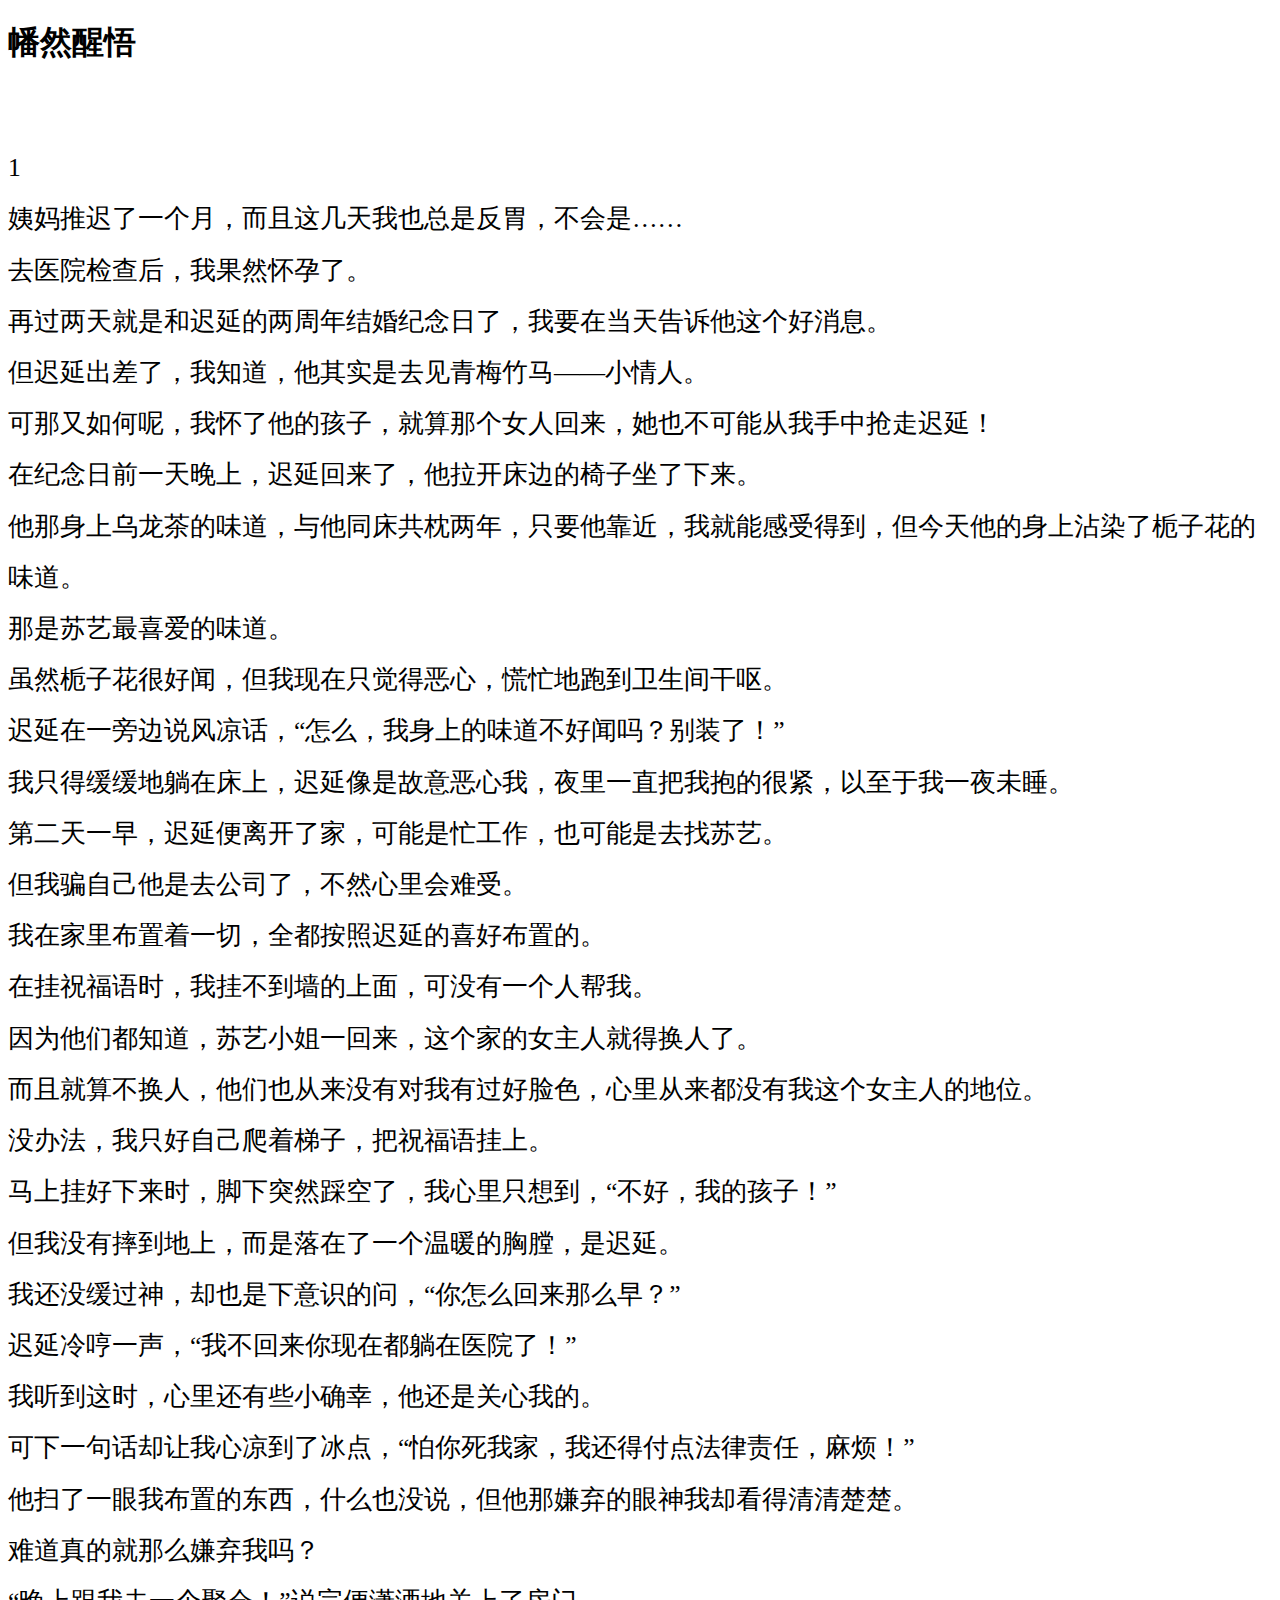
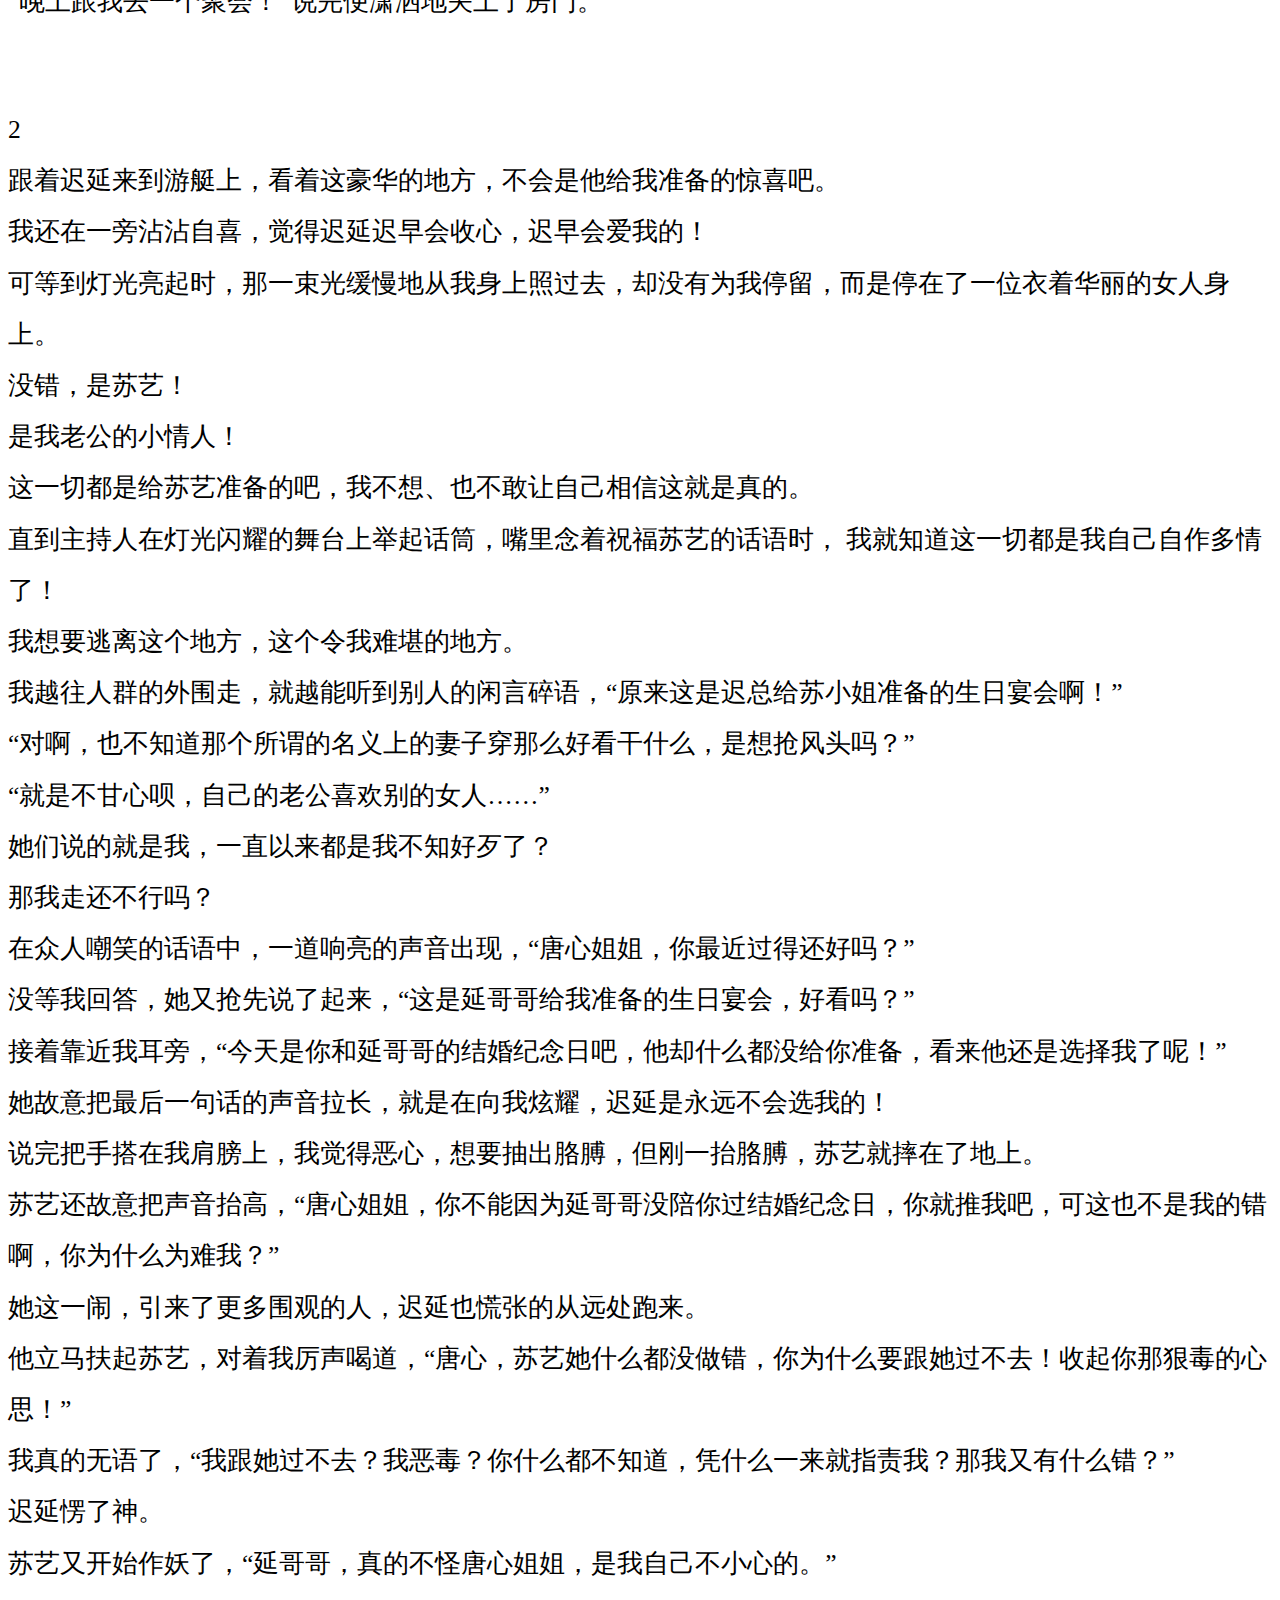
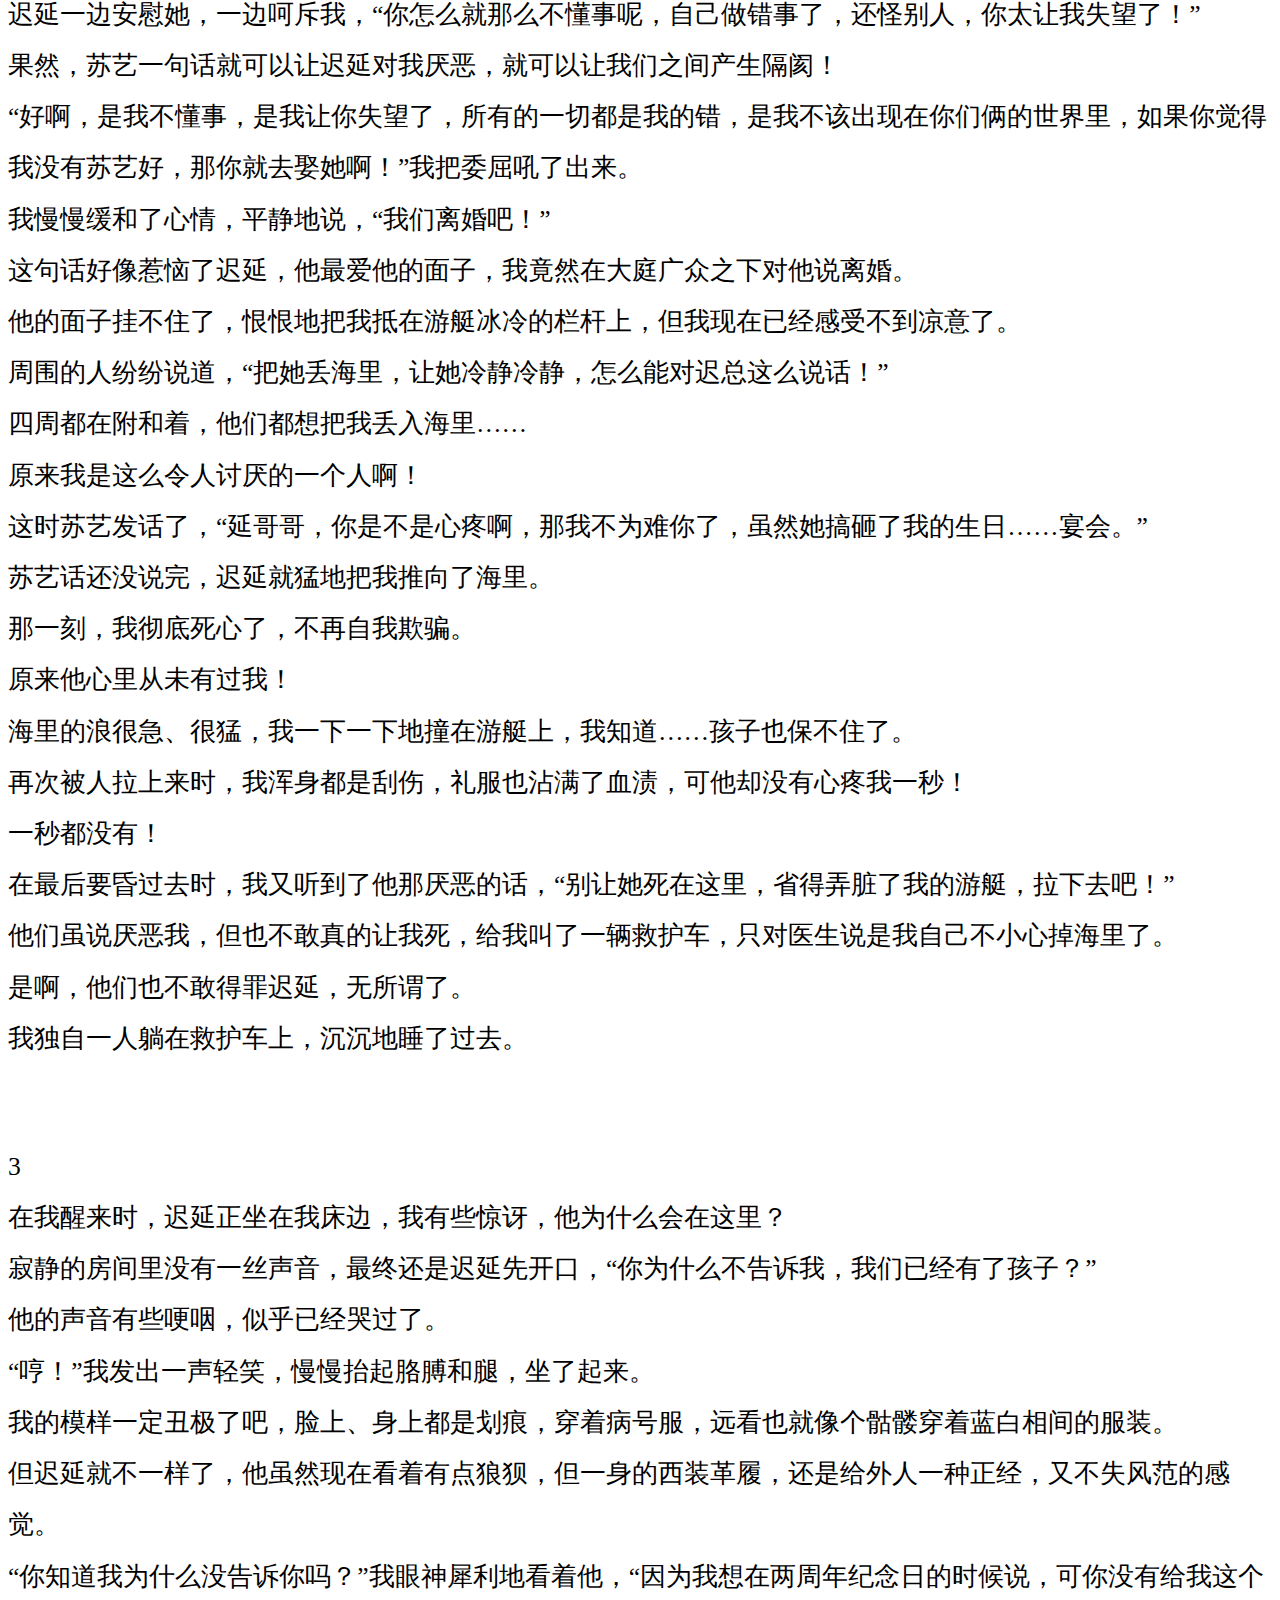
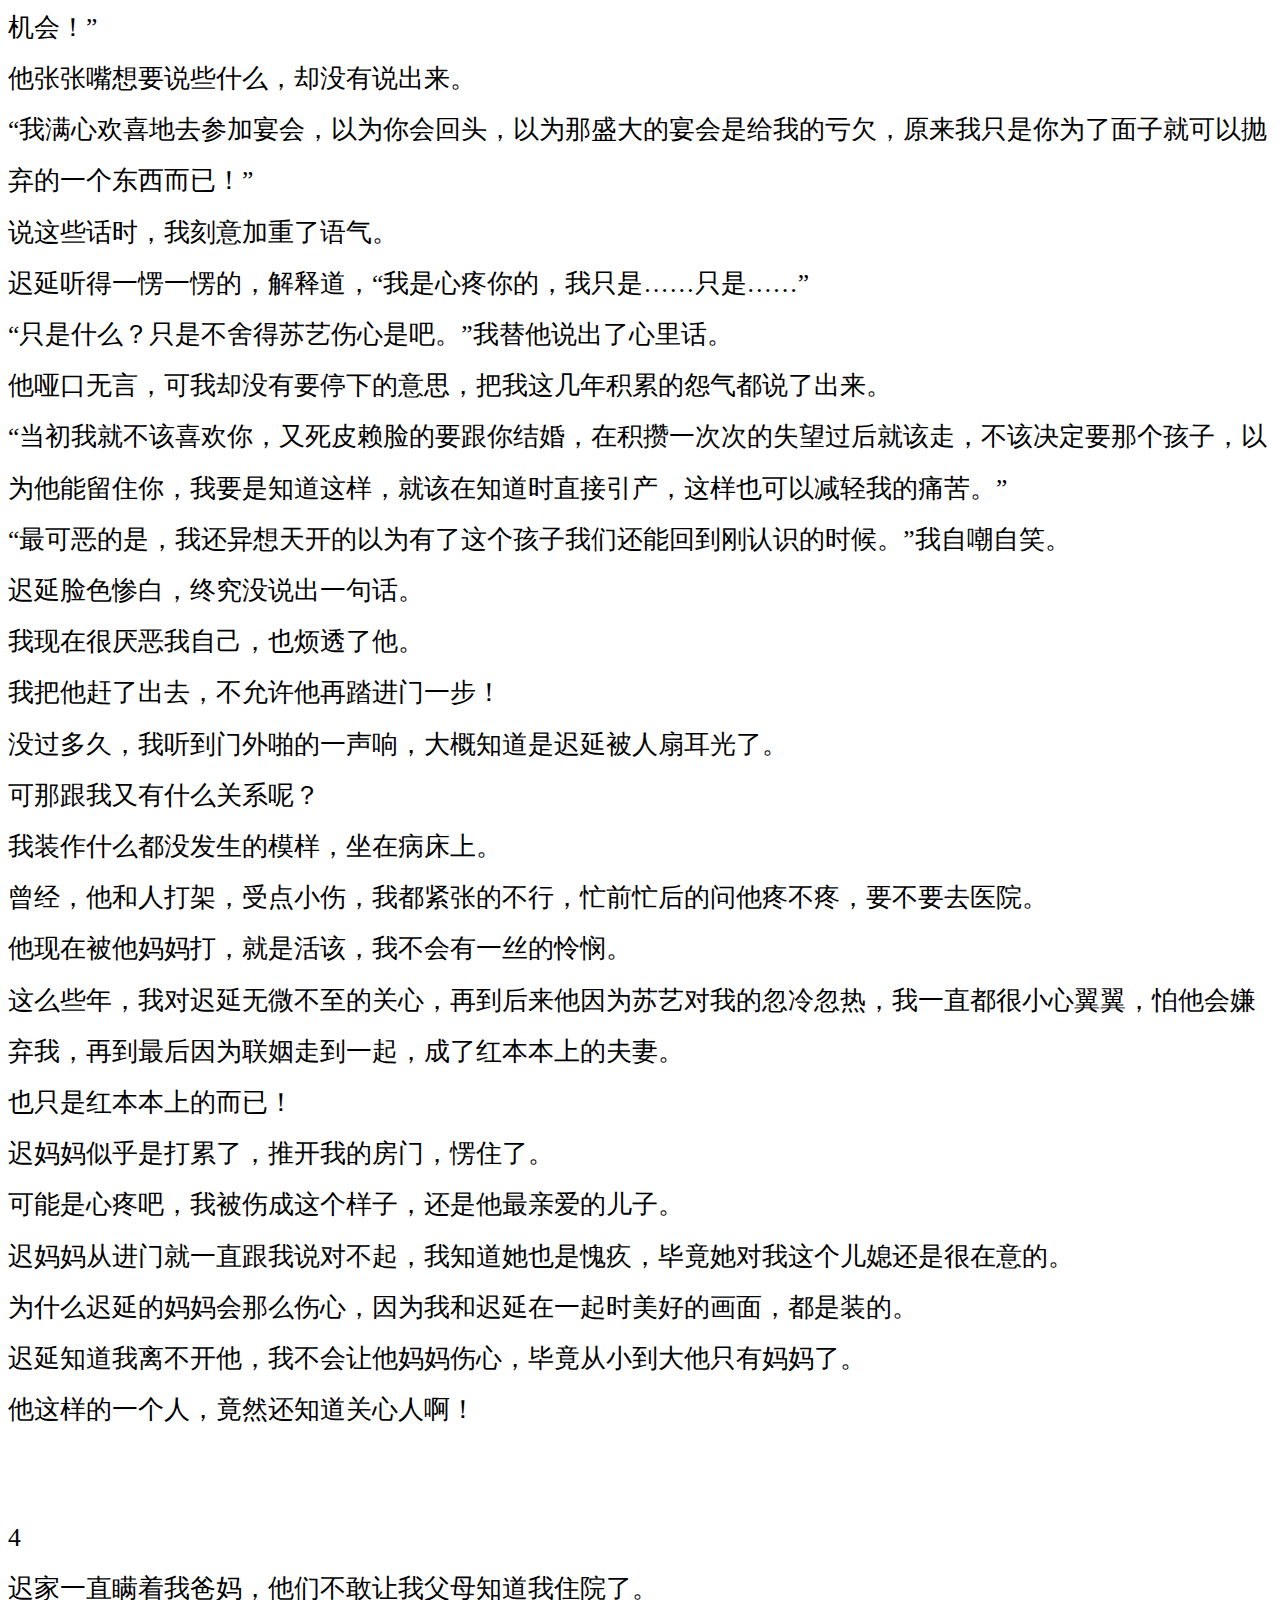
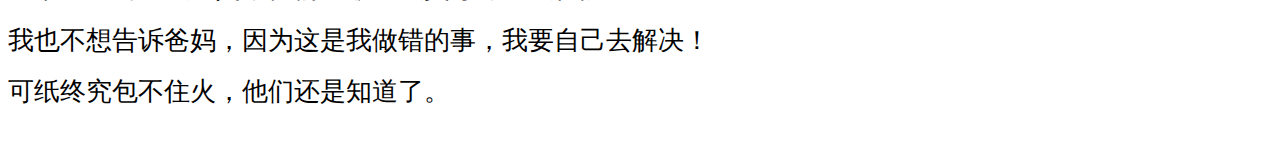
==== book1.html @ 8846fec6 "更新两本小说的免费部分" ====
<!DOCTYPE html>

<html lang="en">
    <head>
        <meta name="viewport" content="width=device-width">
        <meta name="renderer" content="webkit">
        <style>
            p{
                line-height: 2em;
                font-size: 2vw;
                text-indent: 2em;
            }
        </style>
        <script src="js/jquery-3.7.0.min.js"></script>
    </head>
    <body>

        <h1>幡然醒悟</h1>

        <p>
<br/>
            1<br/>
姨妈推迟了一个月，而且这几天我也总是反胃，不会是……<br/>
去医院检查后，我果然怀孕了。<br/>
再过两天就是和迟延的两周年结婚纪念日了，我要在当天告诉他这个好消息。<br/>
但迟延出差了，我知道，他其实是去见青梅竹马——小情人。<br/>
可那又如何呢，我怀了他的孩子，就算那个女人回来，她也不可能从我手中抢走迟延！<br/>
在纪念日前一天晚上，迟延回来了，他拉开床边的椅子坐了下来。<br/>
他那身上乌龙茶的味道，与他同床共枕两年，只要他靠近，我就能感受得到，但今天他的身上沾染了栀子花的味道。<br/>
那是苏艺最喜爱的味道。<br/>
虽然栀子花很好闻，但我现在只觉得恶心，慌忙地跑到卫生间干呕。<br/>
迟延在一旁边说风凉话，“怎么，我身上的味道不好闻吗？别装了！”<br/>
我只得缓缓地躺在床上，迟延像是故意恶心我，夜里一直把我抱的很紧，以至于我一夜未睡。<br/>
第二天一早，迟延便离开了家，可能是忙工作，也可能是去找苏艺。<br/>
但我骗自己他是去公司了，不然心里会难受。<br/>
我在家里布置着一切，全都按照迟延的喜好布置的。<br/>
在挂祝福语时，我挂不到墙的上面，可没有一个人帮我。<br/>
因为他们都知道，苏艺小姐一回来，这个家的女主人就得换人了。<br/>
而且就算不换人，他们也从来没有对我有过好脸色，心里从来都没有我这个女主人的地位。<br/>
没办法，我只好自己爬着梯子，把祝福语挂上。<br/>
马上挂好下来时，脚下突然踩空了，我心里只想到，“不好，我的孩子！”<br/>
但我没有摔到地上，而是落在了一个温暖的胸膛，是迟延。<br/>
我还没缓过神，却也是下意识的问，“你怎么回来那么早？”<br/>
迟延冷哼一声，“我不回来你现在都躺在医院了！”<br/>
我听到这时，心里还有些小确幸，他还是关心我的。<br/>
可下一句话却让我心凉到了冰点，“怕你死我家，我还得付点法律责任，麻烦！”<br/>
他扫了一眼我布置的东西，什么也没说，但他那嫌弃的眼神我却看得清清楚楚。<br/>
难道真的就那么嫌弃我吗？<br/>
“晚上跟我去一个聚会！”说完便潇洒地关上了房门。<br/>
</p><p><br/>
2<br/>
跟着迟延来到游艇上，看着这豪华的地方，不会是他给我准备的惊喜吧。<br/>
我还在一旁沾沾自喜，觉得迟延迟早会收心，迟早会爱我的！<br/>
可等到灯光亮起时，那一束光缓慢地从我身上照过去，却没有为我停留，而是停在了一位衣着华丽的女人身上。<br/>
没错，是苏艺！<br/>
是我老公的小情人！<br/>
这一切都是给苏艺准备的吧，我不想、也不敢让自己相信这就是真的。<br/>
直到主持人在灯光闪耀的舞台上举起话筒，嘴里念着祝福苏艺的话语时， 我就知道这一切都是我自己自作多情了！<br/>
我想要逃离这个地方，这个令我难堪的地方。<br/>
我越往人群的外围走，就越能听到别人的闲言碎语，“原来这是迟总给苏小姐准备的生日宴会啊！”<br/>
“对啊，也不知道那个所谓的名义上的妻子穿那么好看干什么，是想抢风头吗？”<br/>
“就是不甘心呗，自己的老公喜欢别的女人……”<br/>
她们说的就是我，一直以来都是我不知好歹了？<br/>
那我走还不行吗？<br/>
在众人嘲笑的话语中，一道响亮的声音出现，“唐心姐姐，你最近过得还好吗？”<br/>
没等我回答，她又抢先说了起来，“这是延哥哥给我准备的生日宴会，好看吗？”<br/>
接着靠近我耳旁，“今天是你和延哥哥的结婚纪念日吧，他却什么都没给你准备，看来他还是选择我了呢！”<br/>
她故意把最后一句话的声音拉长，就是在向我炫耀，迟延是永远不会选我的！<br/>
说完把手搭在我肩膀上，我觉得恶心，想要抽出胳膊，但刚一抬胳膊，苏艺就摔在了地上。<br/>
苏艺还故意把声音抬高，“唐心姐姐，你不能因为延哥哥没陪你过结婚纪念日，你就推我吧，可这也不是我的错啊，你为什么为难我？”<br/>
她这一闹，引来了更多围观的人，迟延也慌张的从远处跑来。<br/>
他立马扶起苏艺，对着我厉声喝道，“唐心，苏艺她什么都没做错，你为什么要跟她过不去！收起你那狠毒的心思！”<br/>
我真的无语了，“我跟她过不去？我恶毒？你什么都不知道，凭什么一来就指责我？那我又有什么错？”<br/>
迟延愣了神。<br/>
苏艺又开始作妖了，“延哥哥，真的不怪唐心姐姐，是我自己不小心的。”<br/>
迟延一边安慰她，一边呵斥我，“你怎么就那么不懂事呢，自己做错事了，还怪别人，你太让我失望了！”<br/>
果然，苏艺一句话就可以让迟延对我厌恶，就可以让我们之间产生隔阂！<br/>
“好啊，是我不懂事，是我让你失望了，所有的一切都是我的错，是我不该出现在你们俩的世界里，如果你觉得我没有苏艺好，那你就去娶她啊！”我把委屈吼了出来。<br/>
我慢慢缓和了心情，平静地说，“我们离婚吧！”<br/>
这句话好像惹恼了迟延，他最爱他的面子，我竟然在大庭广众之下对他说离婚。<br/>
他的面子挂不住了，恨恨地把我抵在游艇冰冷的栏杆上，但我现在已经感受不到凉意了。<br/>
周围的人纷纷说道，“把她丢海里，让她冷静冷静，怎么能对迟总这么说话！”<br/>
四周都在附和着，他们都想把我丢入海里……<br/>
原来我是这么令人讨厌的一个人啊！<br/>
这时苏艺发话了，“延哥哥，你是不是心疼啊，那我不为难你了，虽然她搞砸了我的生日……宴会。”<br/>
苏艺话还没说完，迟延就猛地把我推向了海里。<br/>
那一刻，我彻底死心了，不再自我欺骗。<br/>
原来他心里从未有过我！<br/>
海里的浪很急、很猛，我一下一下地撞在游艇上，我知道……孩子也保不住了。<br/>
再次被人拉上来时，我浑身都是刮伤，礼服也沾满了血渍，可他却没有心疼我一秒！<br/>
一秒都没有！<br/>
在最后要昏过去时，我又听到了他那厌恶的话，“别让她死在这里，省得弄脏了我的游艇，拉下去吧！”<br/>
他们虽说厌恶我，但也不敢真的让我死，给我叫了一辆救护车，只对医生说是我自己不小心掉海里了。<br/>
是啊，他们也不敢得罪迟延，无所谓了。<br/>
我独自一人躺在救护车上，沉沉地睡了过去。<br/>
</p><p><br/>
3<br/>
在我醒来时，迟延正坐在我床边，我有些惊讶，他为什么会在这里？<br/>
寂静的房间里没有一丝声音，最终还是迟延先开口，“你为什么不告诉我，我们已经有了孩子？”<br/>
他的声音有些哽咽，似乎已经哭过了。<br/>
“哼！”我发出一声轻笑，慢慢抬起胳膊和腿，坐了起来。<br/>
我的模样一定丑极了吧，脸上、身上都是划痕，穿着病号服，远看也就像个骷髅穿着蓝白相间的服装。<br/>
但迟延就不一样了，他虽然现在看着有点狼狈，但一身的西装革履，还是给外人一种正经，又不失风范的感觉。<br/>
“你知道我为什么没告诉你吗？”我眼神犀利地看着他，“因为我想在两周年纪念日的时候说，可你没有给我这个机会！”<br/>
他张张嘴想要说些什么，却没有说出来。<br/>
“我满心欢喜地去参加宴会，以为你会回头，以为那盛大的宴会是给我的亏欠，原来我只是你为了面子就可以抛弃的一个东西而已！”<br/>
说这些话时，我刻意加重了语气。<br/>
迟延听得一愣一愣的，解释道，“我是心疼你的，我只是……只是……”<br/>
“只是什么？只是不舍得苏艺伤心是吧。”我替他说出了心里话。<br/>
他哑口无言，可我却没有要停下的意思，把我这几年积累的怨气都说了出来。<br/>
“当初我就不该喜欢你，又死皮赖脸的要跟你结婚，在积攒一次次的失望过后就该走，不该决定要那个孩子，以为他能留住你，我要是知道这样，就该在知道时直接引产，这样也可以减轻我的痛苦。”<br/>
“最可恶的是，我还异想天开的以为有了这个孩子我们还能回到刚认识的时候。”我自嘲自笑。<br/>
迟延脸色惨白，终究没说出一句话。<br/>
我现在很厌恶我自己，也烦透了他。<br/>
我把他赶了出去，不允许他再踏进门一步！<br/>
没过多久，我听到门外啪的一声响，大概知道是迟延被人扇耳光了。<br/>
可那跟我又有什么关系呢？<br/>
我装作什么都没发生的模样，坐在病床上。<br/>
曾经，他和人打架，受点小伤，我都紧张的不行，忙前忙后的问他疼不疼，要不要去医院。<br/>
他现在被他妈妈打，就是活该，我不会有一丝的怜悯。<br/>
这么些年，我对迟延无微不至的关心，再到后来他因为苏艺对我的忽冷忽热，我一直都很小心翼翼，怕他会嫌弃我，再到最后因为联姻走到一起，成了红本本上的夫妻。<br/>
也只是红本本上的而已！<br/>
迟妈妈似乎是打累了，推开我的房门，愣住了。<br/>
可能是心疼吧，我被伤成这个样子，还是他最亲爱的儿子。<br/>
迟妈妈从进门就一直跟我说对不起，我知道她也是愧疚，毕竟她对我这个儿媳还是很在意的。<br/>
为什么迟延的妈妈会那么伤心，因为我和迟延在一起时美好的画面，都是装的。<br/>
迟延知道我离不开他，我不会让他妈妈伤心，毕竟从小到大他只有妈妈了。<br/>
他这样的一个人，竟然还知道关心人啊！<br/>
</p><p><br/>
4<br/>
迟家一直瞒着我爸妈，他们不敢让我父母知道我住院了。<br/>
我也不想告诉爸妈，因为这是我做错的事，我要自己去解决！<br/>
可纸终究包不住火，他们还是知道了。

        </p>
    </body>
</html>
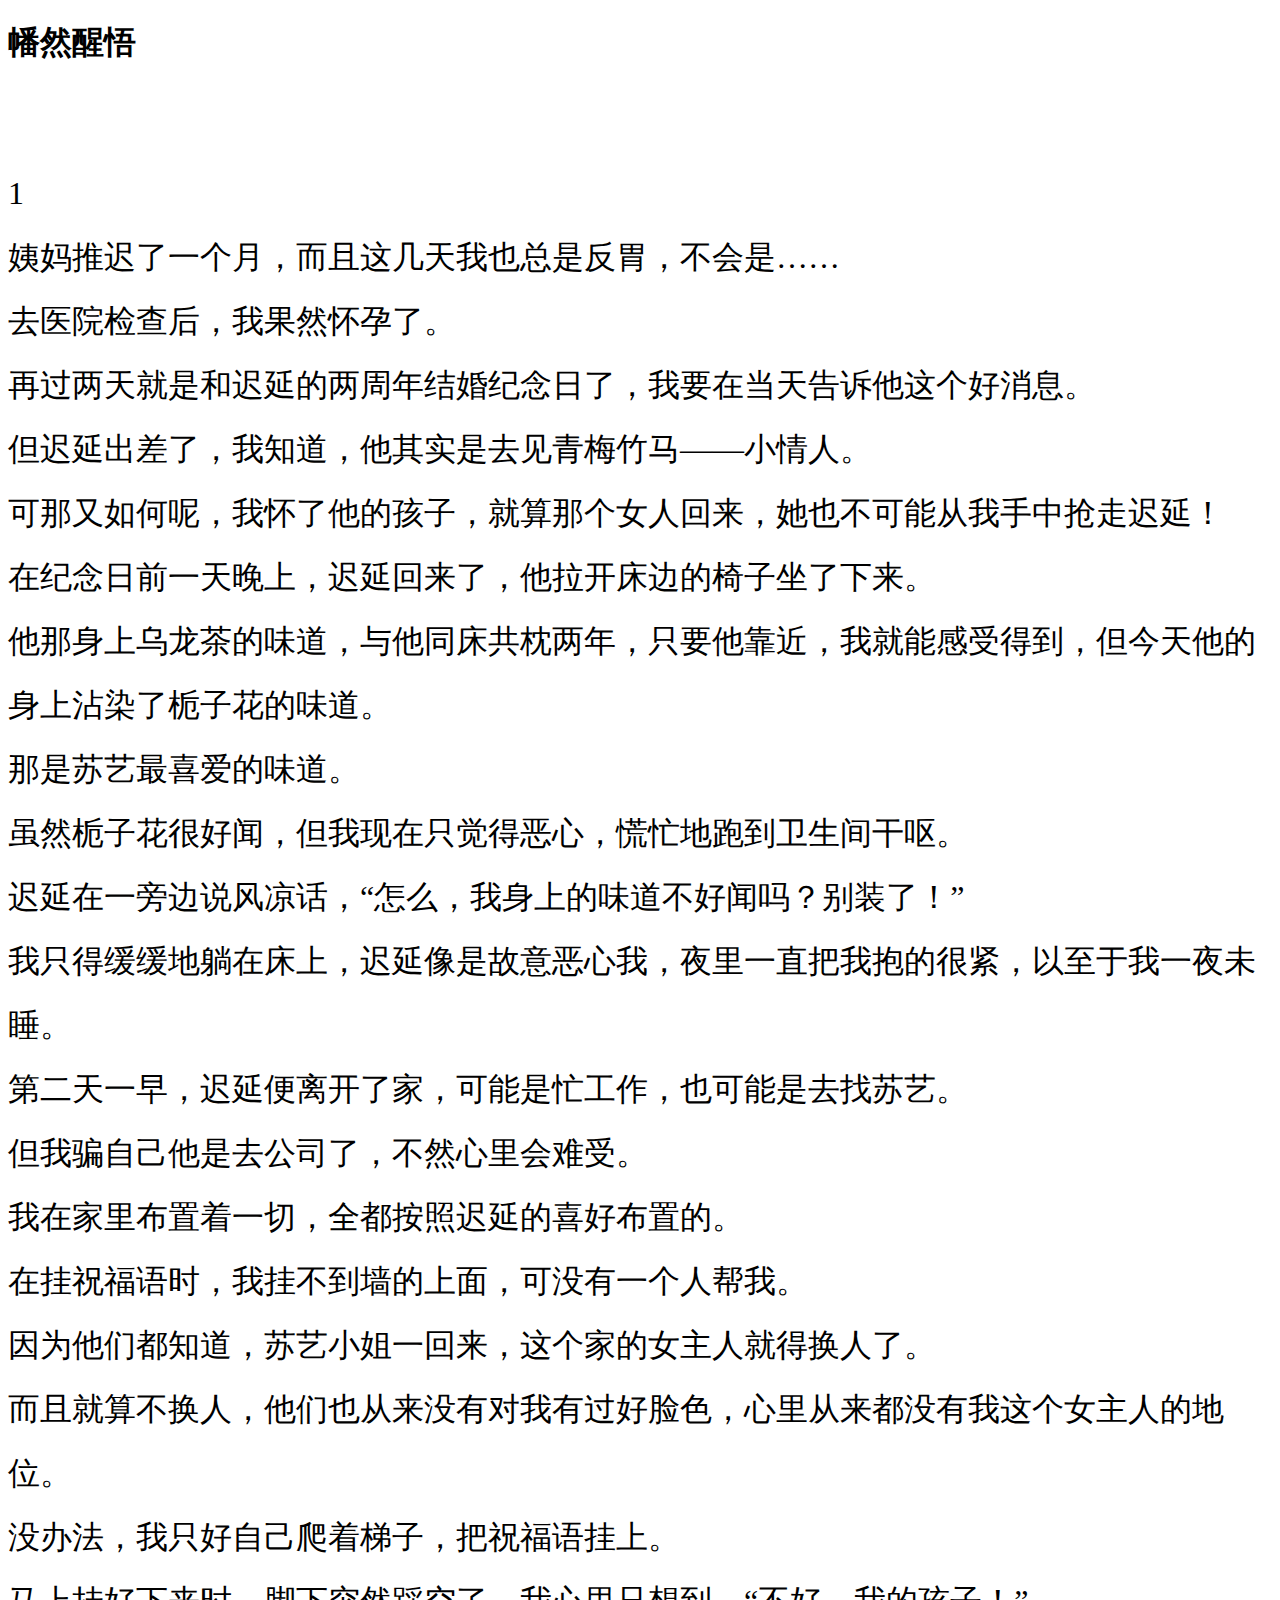
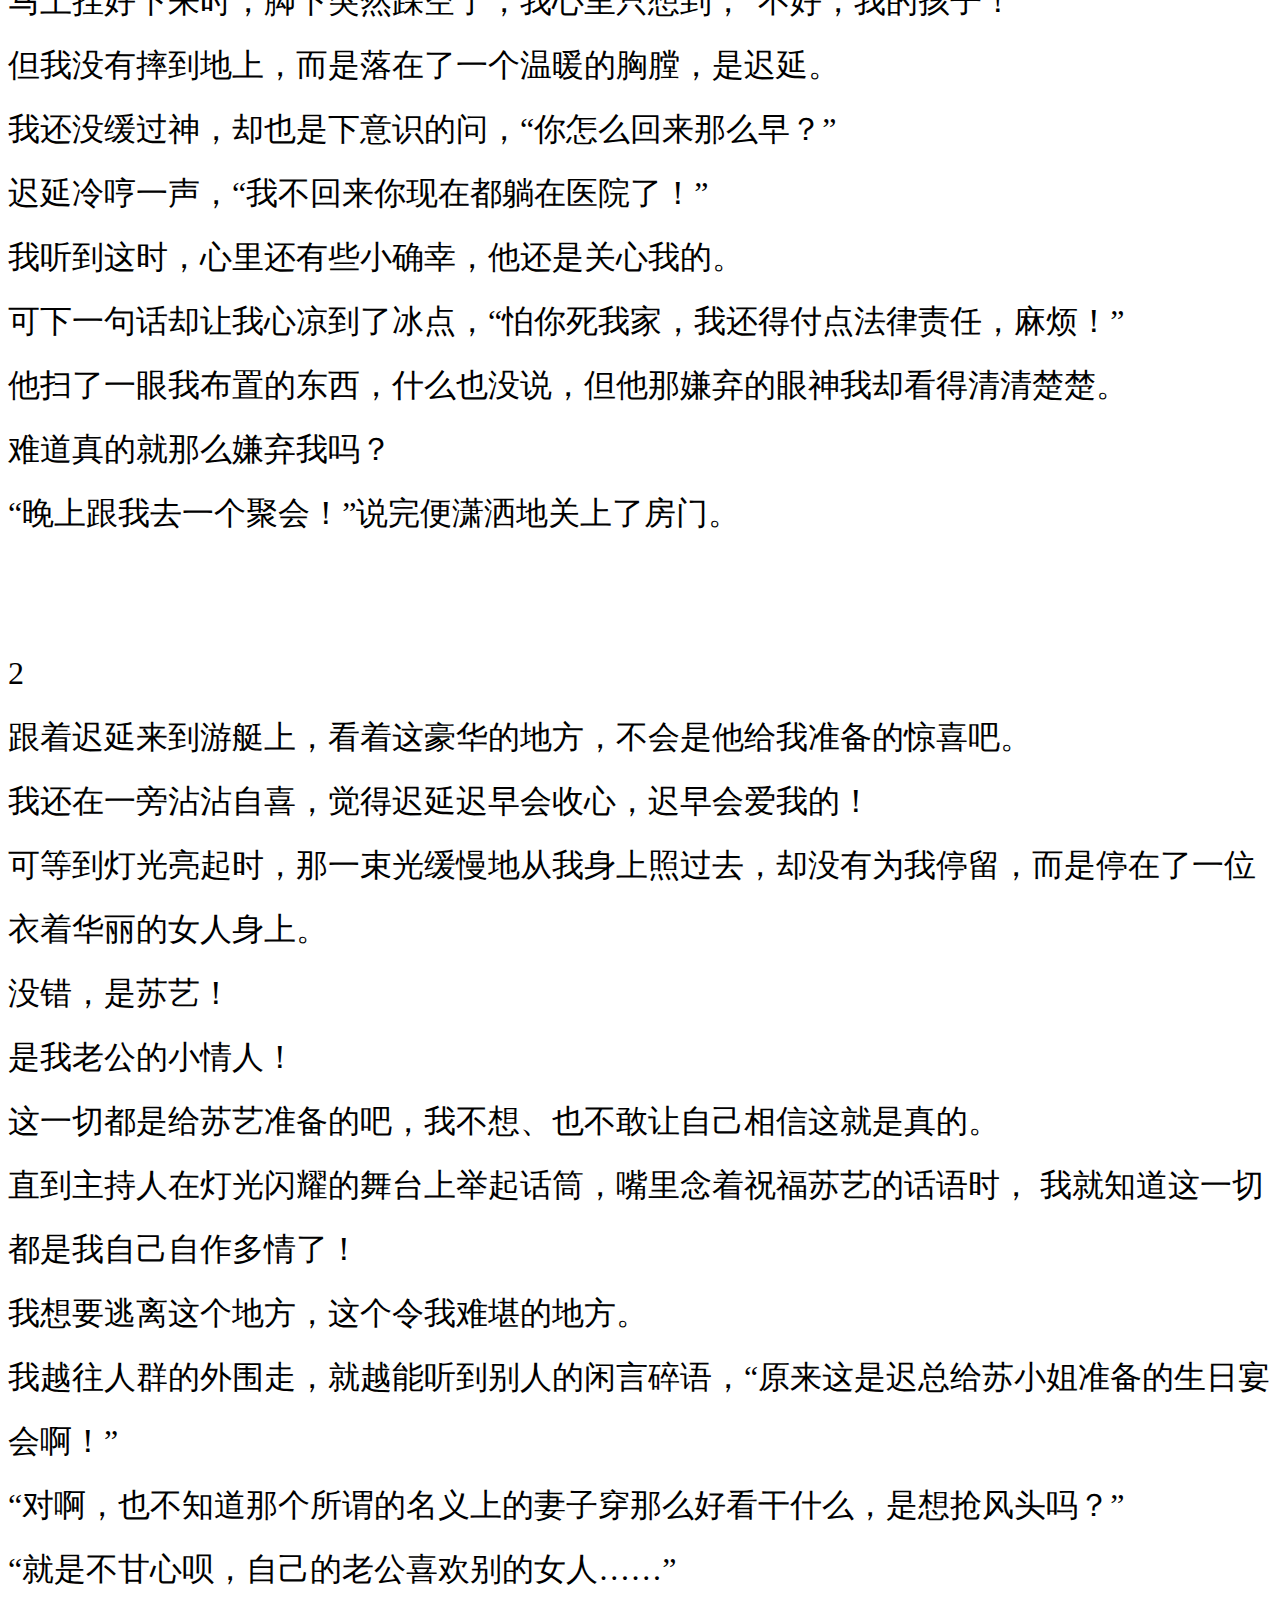
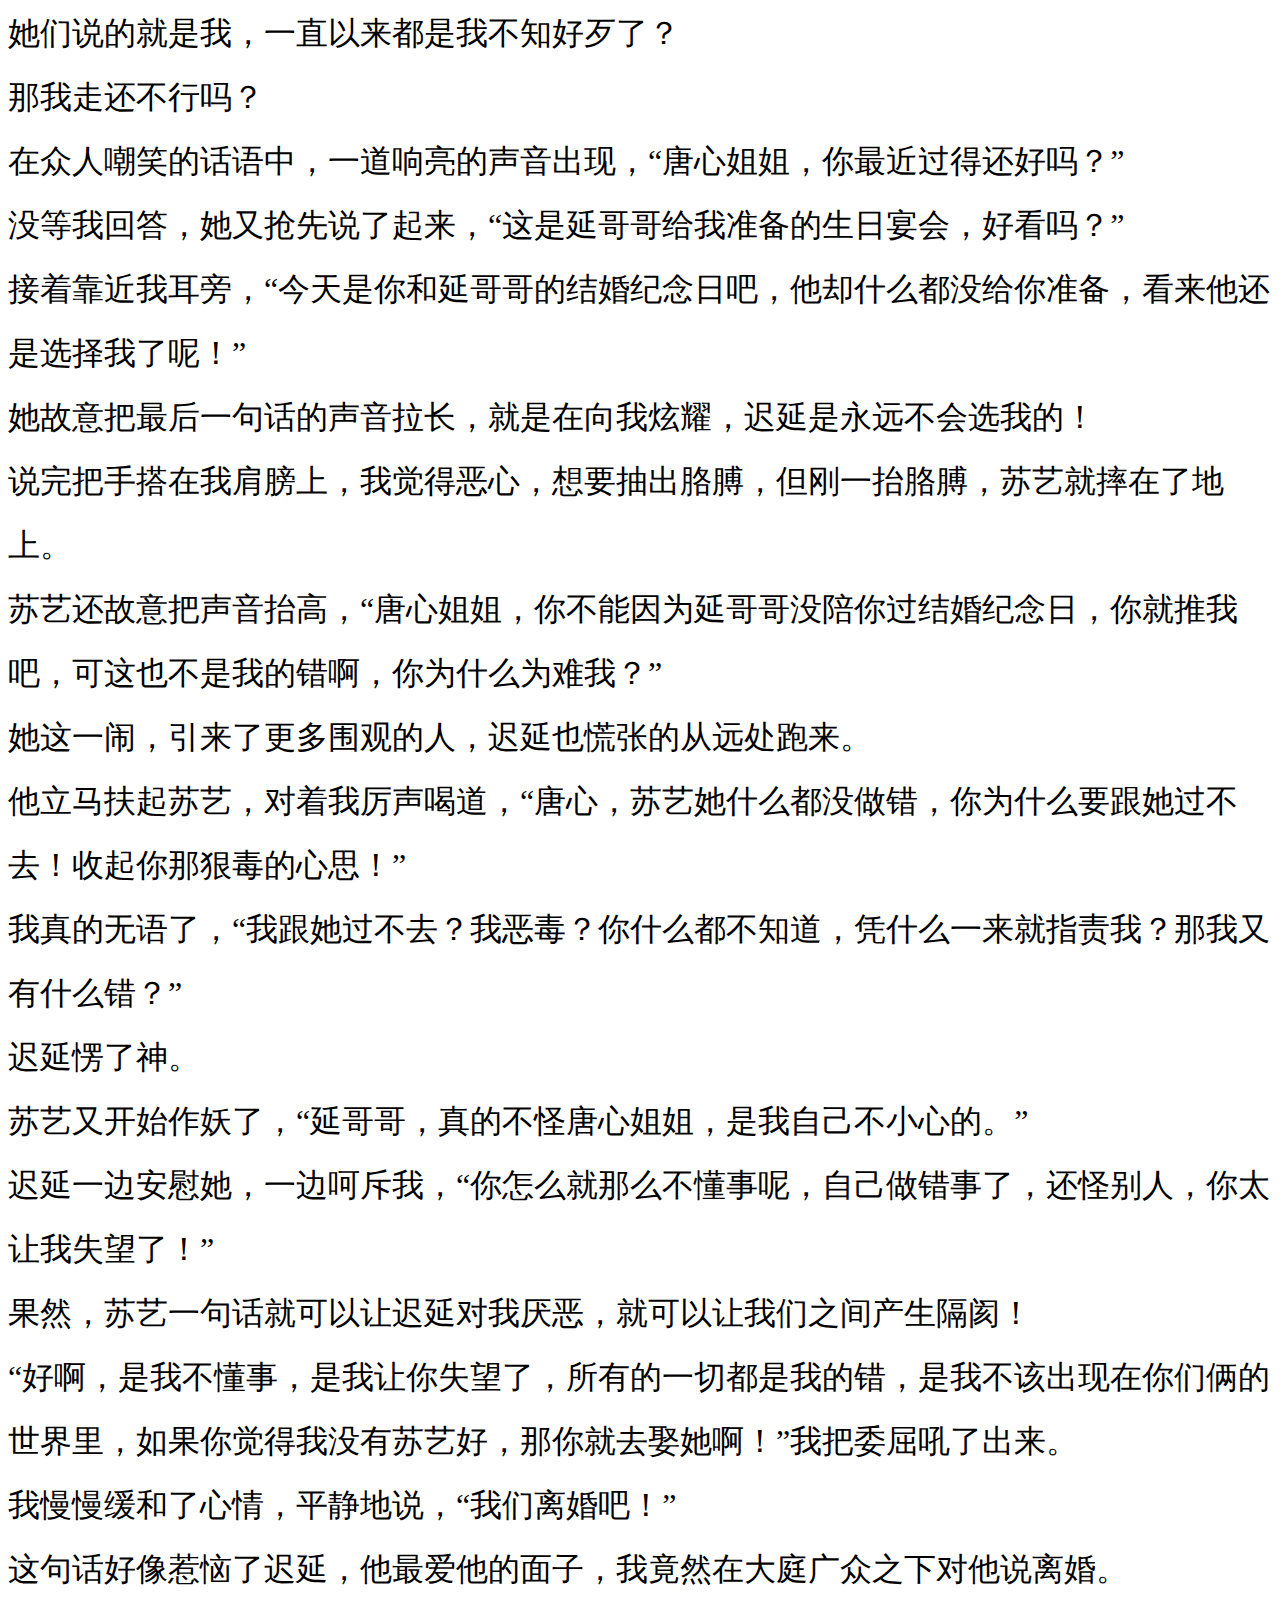
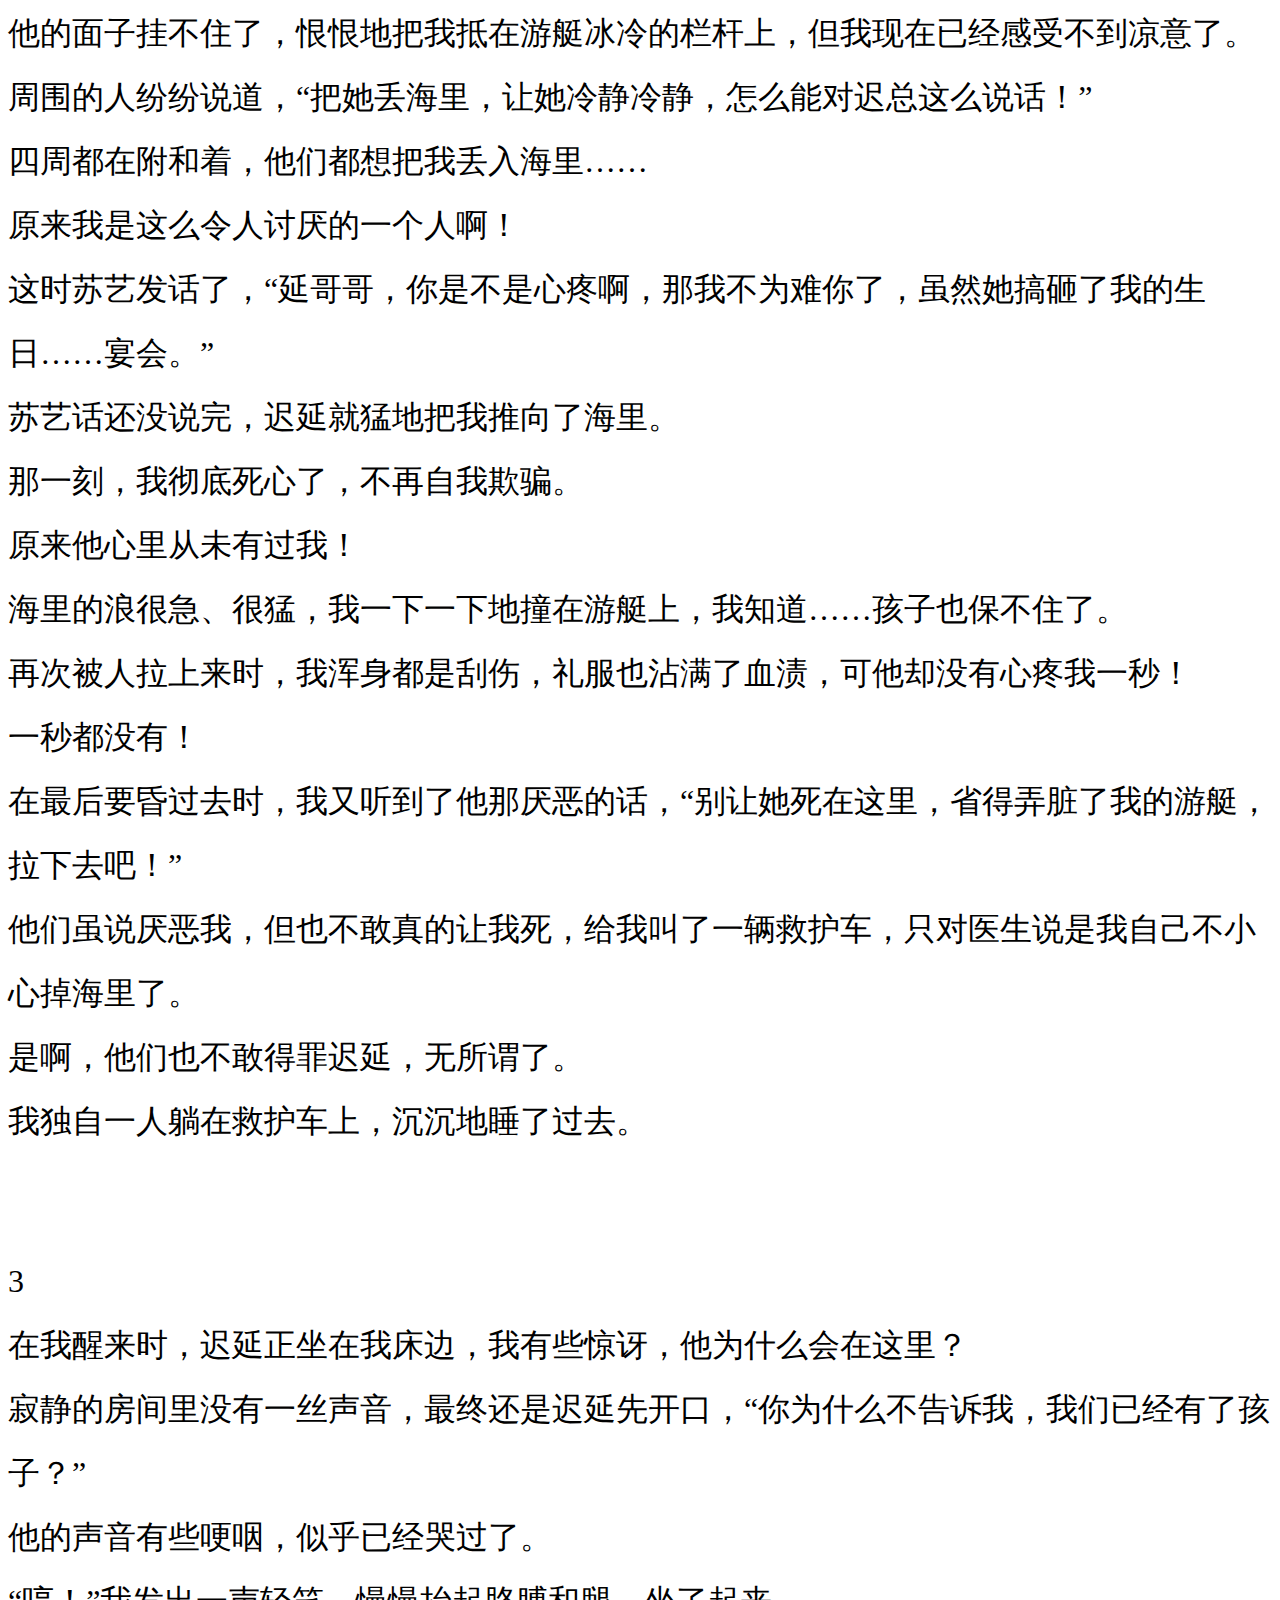
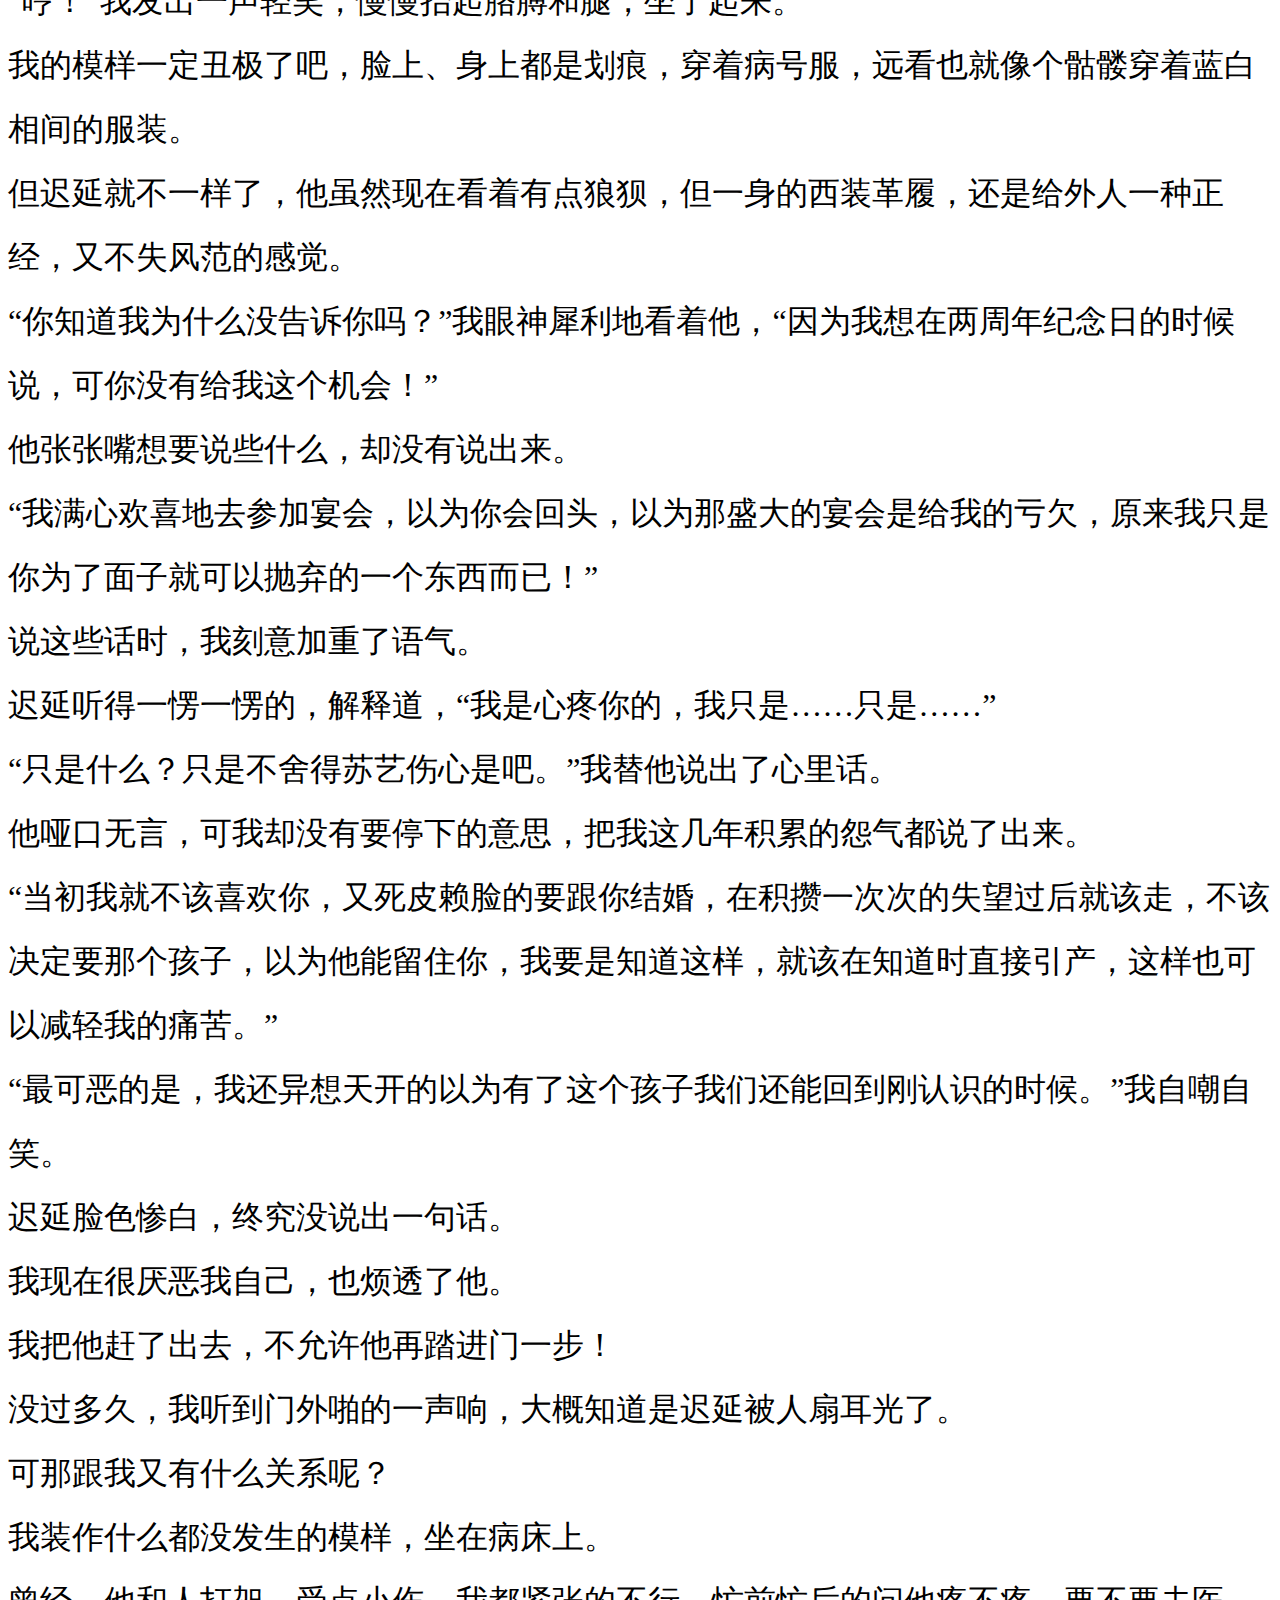
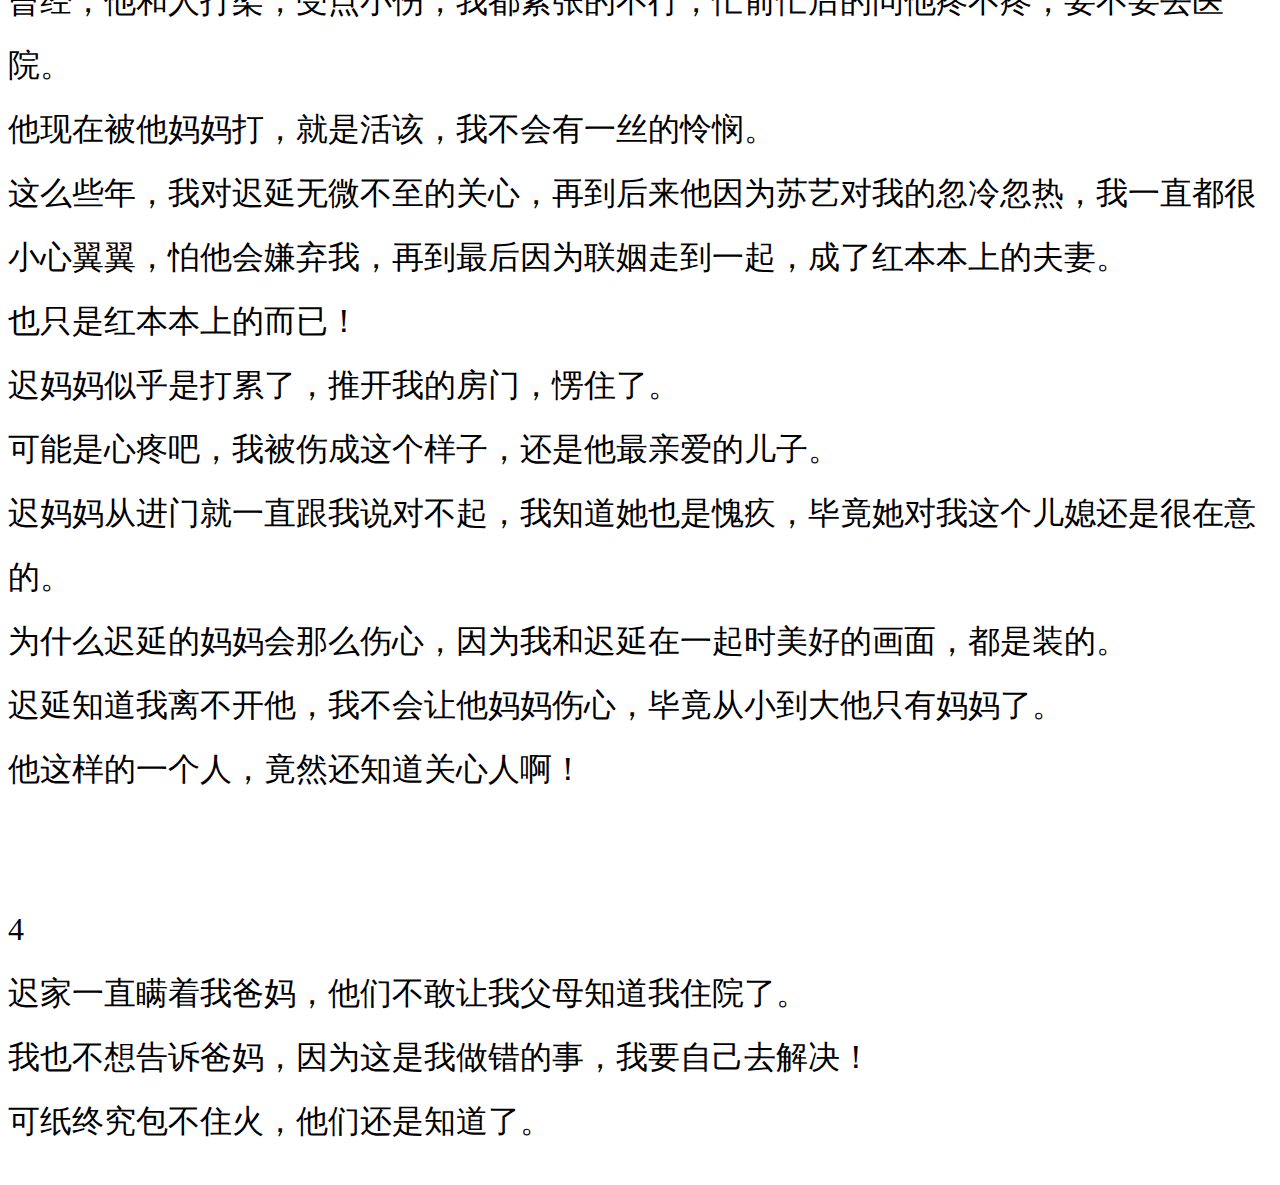
==== commit 2096affe: "字号调大0.5vw" ====
--- a/book1.html
+++ b/book1.html
@@ -7,7 +7,7 @@
         <style>
             p{
                 line-height: 2em;
-                font-size: 2vw;
+                font-size: 2.5vw;
                 text-indent: 2em;
             }
         </style>
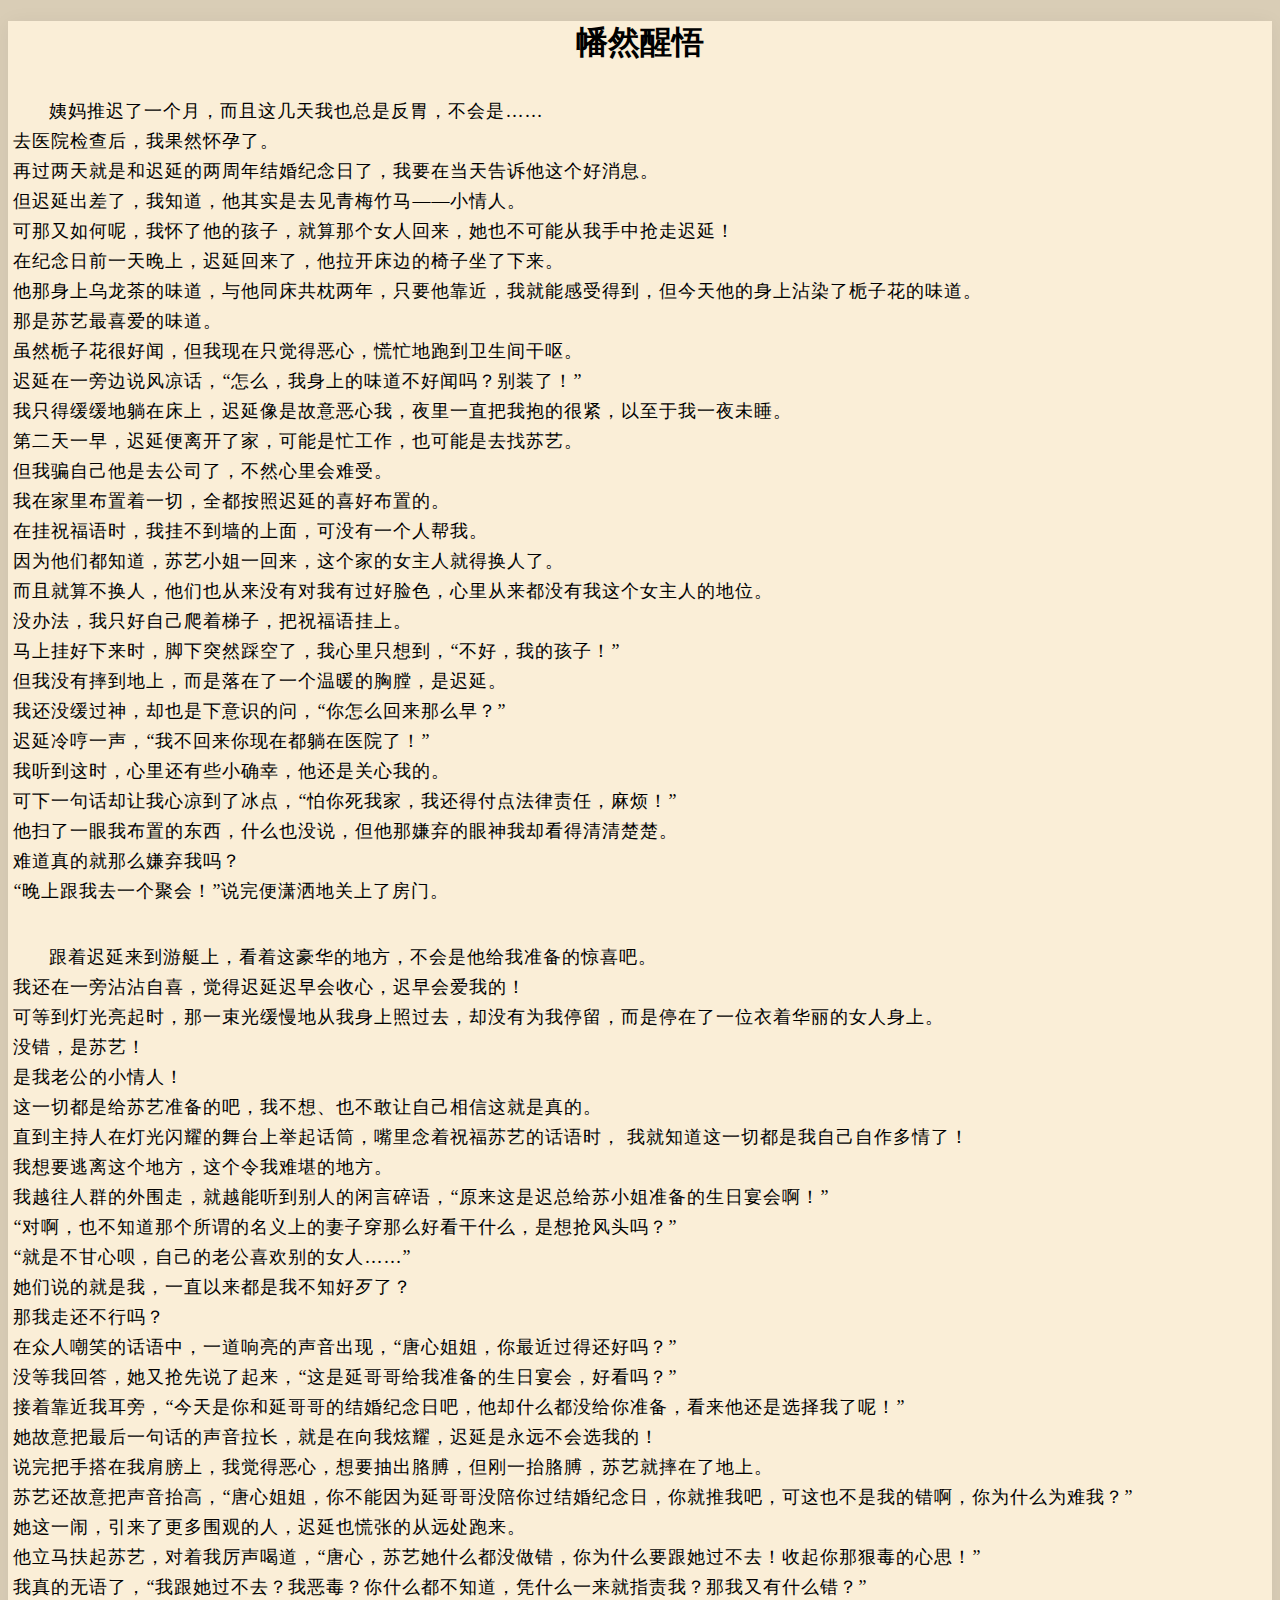
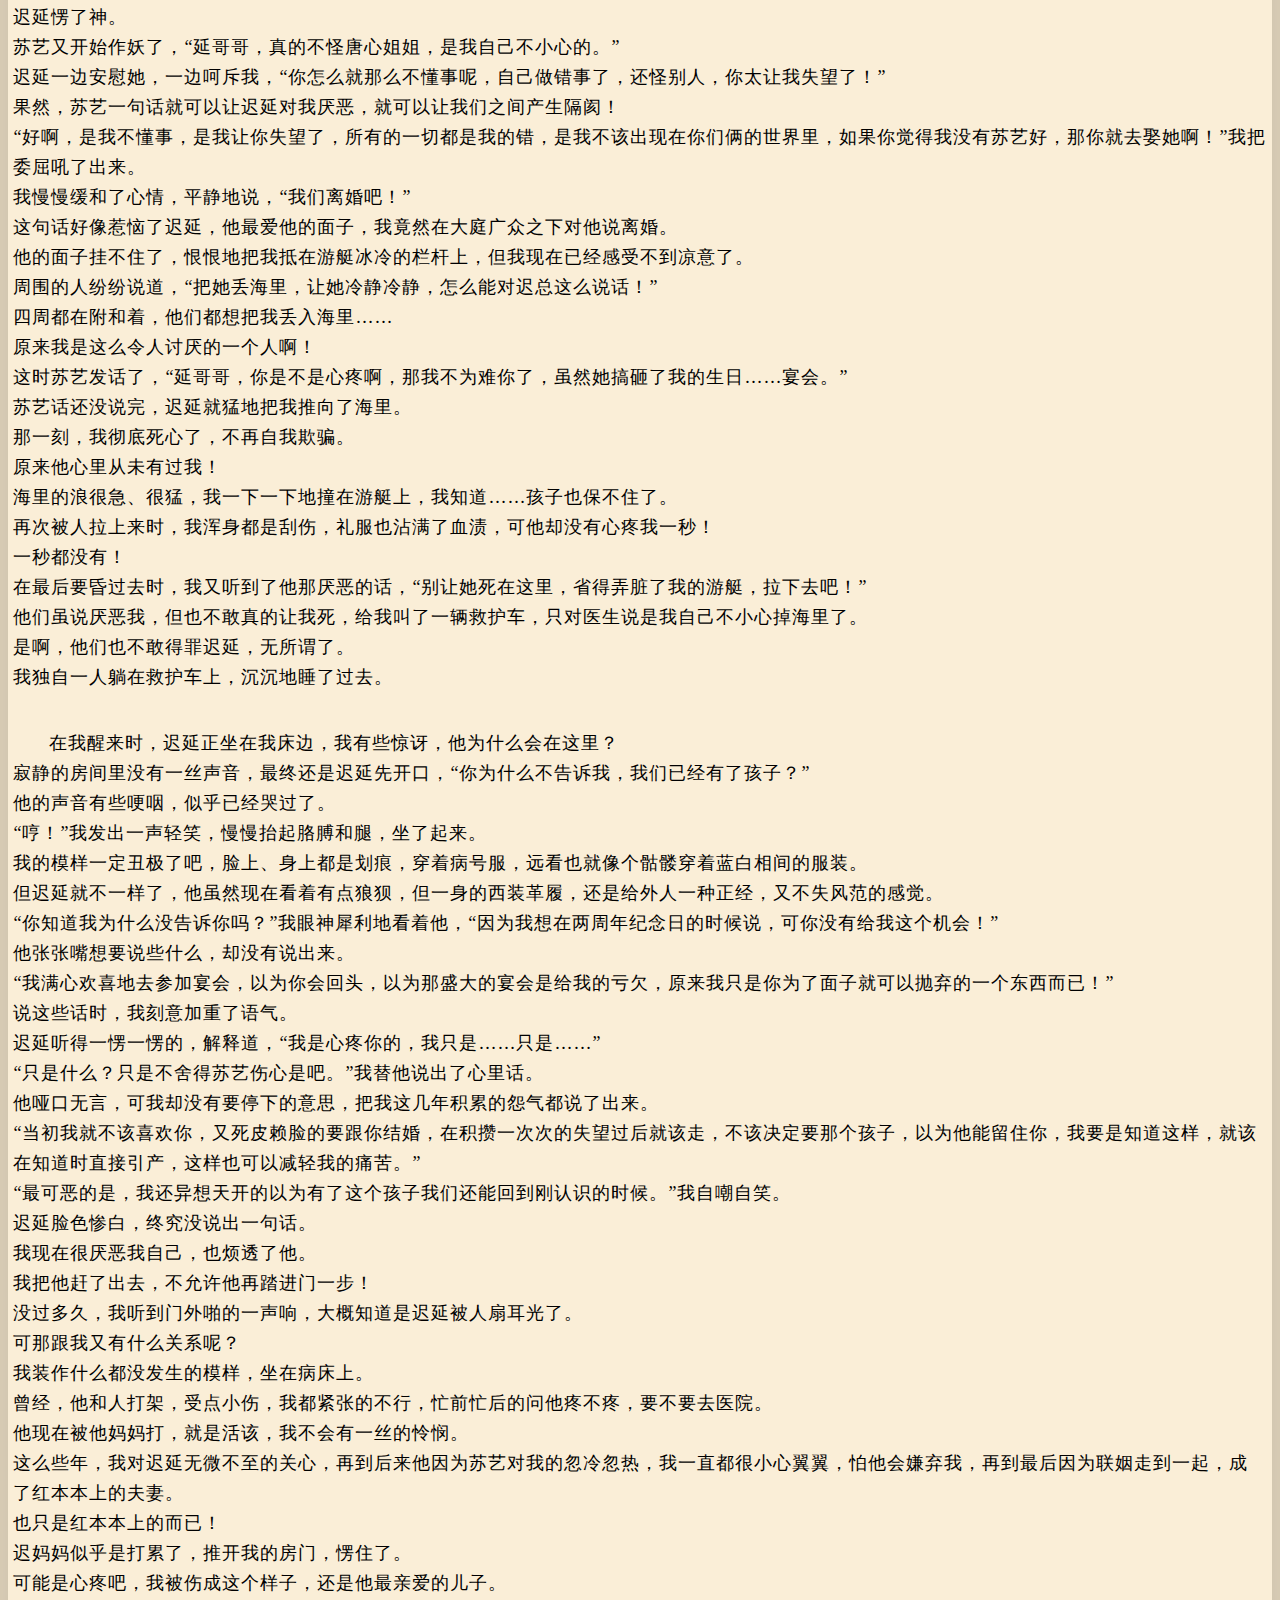
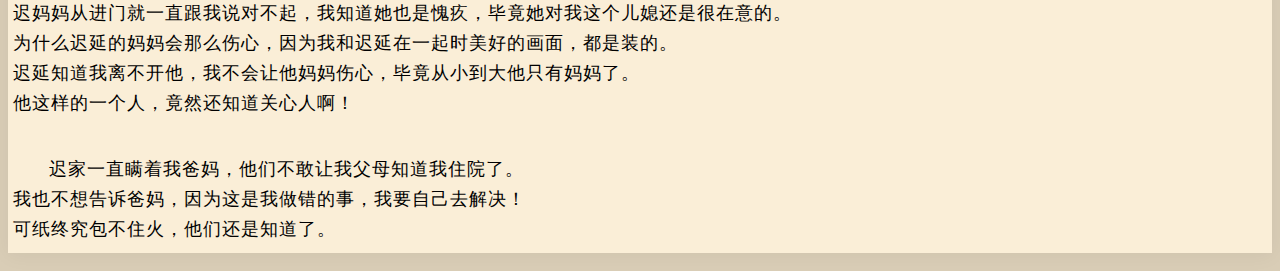
==== commit b1df7e87: "更新样式。" ====
--- a/book1.html
+++ b/book1.html
@@ -6,20 +6,34 @@
         <meta name="renderer" content="webkit">
         <style>
             p{
-                line-height: 2em;
-                font-size: 2.5vw;
+                letter-spacing: 1px;
                 text-indent: 2em;
+                padding: .5em .3em;
+                font-size: 18px;
+                line-height: 30px;
+                
+            }
+            .reader{
+                background: #faeed7;
+                box-shadow: 0 2px 20px 0 rgba(0,0,0,.05);
+            }
+            h1{
+                text-align: center;
+            }
+            html{
+                background: #d9cdb6;
+                margin: 0;
+                font-family: "STKaiti","Microsoft Yahei";
             }
         </style>
         <script src="js/jquery-3.7.0.min.js"></script>
     </head>
     <body>
 
+        <div class="reader">
         <h1>幡然醒悟</h1>
 
         <p>
-<br/>
-            1<br/>
 姨妈推迟了一个月，而且这几天我也总是反胃，不会是……<br/>
 去医院检查后，我果然怀孕了。<br/>
 再过两天就是和迟延的两周年结婚纪念日了，我要在当天告诉他这个好消息。<br/>
@@ -47,8 +61,7 @@
 他扫了一眼我布置的东西，什么也没说，但他那嫌弃的眼神我却看得清清楚楚。<br/>
 难道真的就那么嫌弃我吗？<br/>
 “晚上跟我去一个聚会！”说完便潇洒地关上了房门。<br/>
-</p><p><br/>
-2<br/>
+</p><p>
 跟着迟延来到游艇上，看着这豪华的地方，不会是他给我准备的惊喜吧。<br/>
 我还在一旁沾沾自喜，觉得迟延迟早会收心，迟早会爱我的！<br/>
 可等到灯光亮起时，那一束光缓慢地从我身上照过去，却没有为我停留，而是停在了一位衣着华丽的女人身上。<br/>
@@ -93,8 +106,7 @@
 他们虽说厌恶我，但也不敢真的让我死，给我叫了一辆救护车，只对医生说是我自己不小心掉海里了。<br/>
 是啊，他们也不敢得罪迟延，无所谓了。<br/>
 我独自一人躺在救护车上，沉沉地睡了过去。<br/>
-</p><p><br/>
-3<br/>
+</p><p>
 在我醒来时，迟延正坐在我床边，我有些惊讶，他为什么会在这里？<br/>
 寂静的房间里没有一丝声音，最终还是迟延先开口，“你为什么不告诉我，我们已经有了孩子？”<br/>
 他的声音有些哽咽，似乎已经哭过了。<br/>
@@ -126,12 +138,12 @@
 为什么迟延的妈妈会那么伤心，因为我和迟延在一起时美好的画面，都是装的。<br/>
 迟延知道我离不开他，我不会让他妈妈伤心，毕竟从小到大他只有妈妈了。<br/>
 他这样的一个人，竟然还知道关心人啊！<br/>
-</p><p><br/>
-4<br/>
+</p><p>
 迟家一直瞒着我爸妈，他们不敢让我父母知道我住院了。<br/>
 我也不想告诉爸妈，因为这是我做错的事，我要自己去解决！<br/>
 可纸终究包不住火，他们还是知道了。
 
         </p>
+    </div>
     </body>
 </html>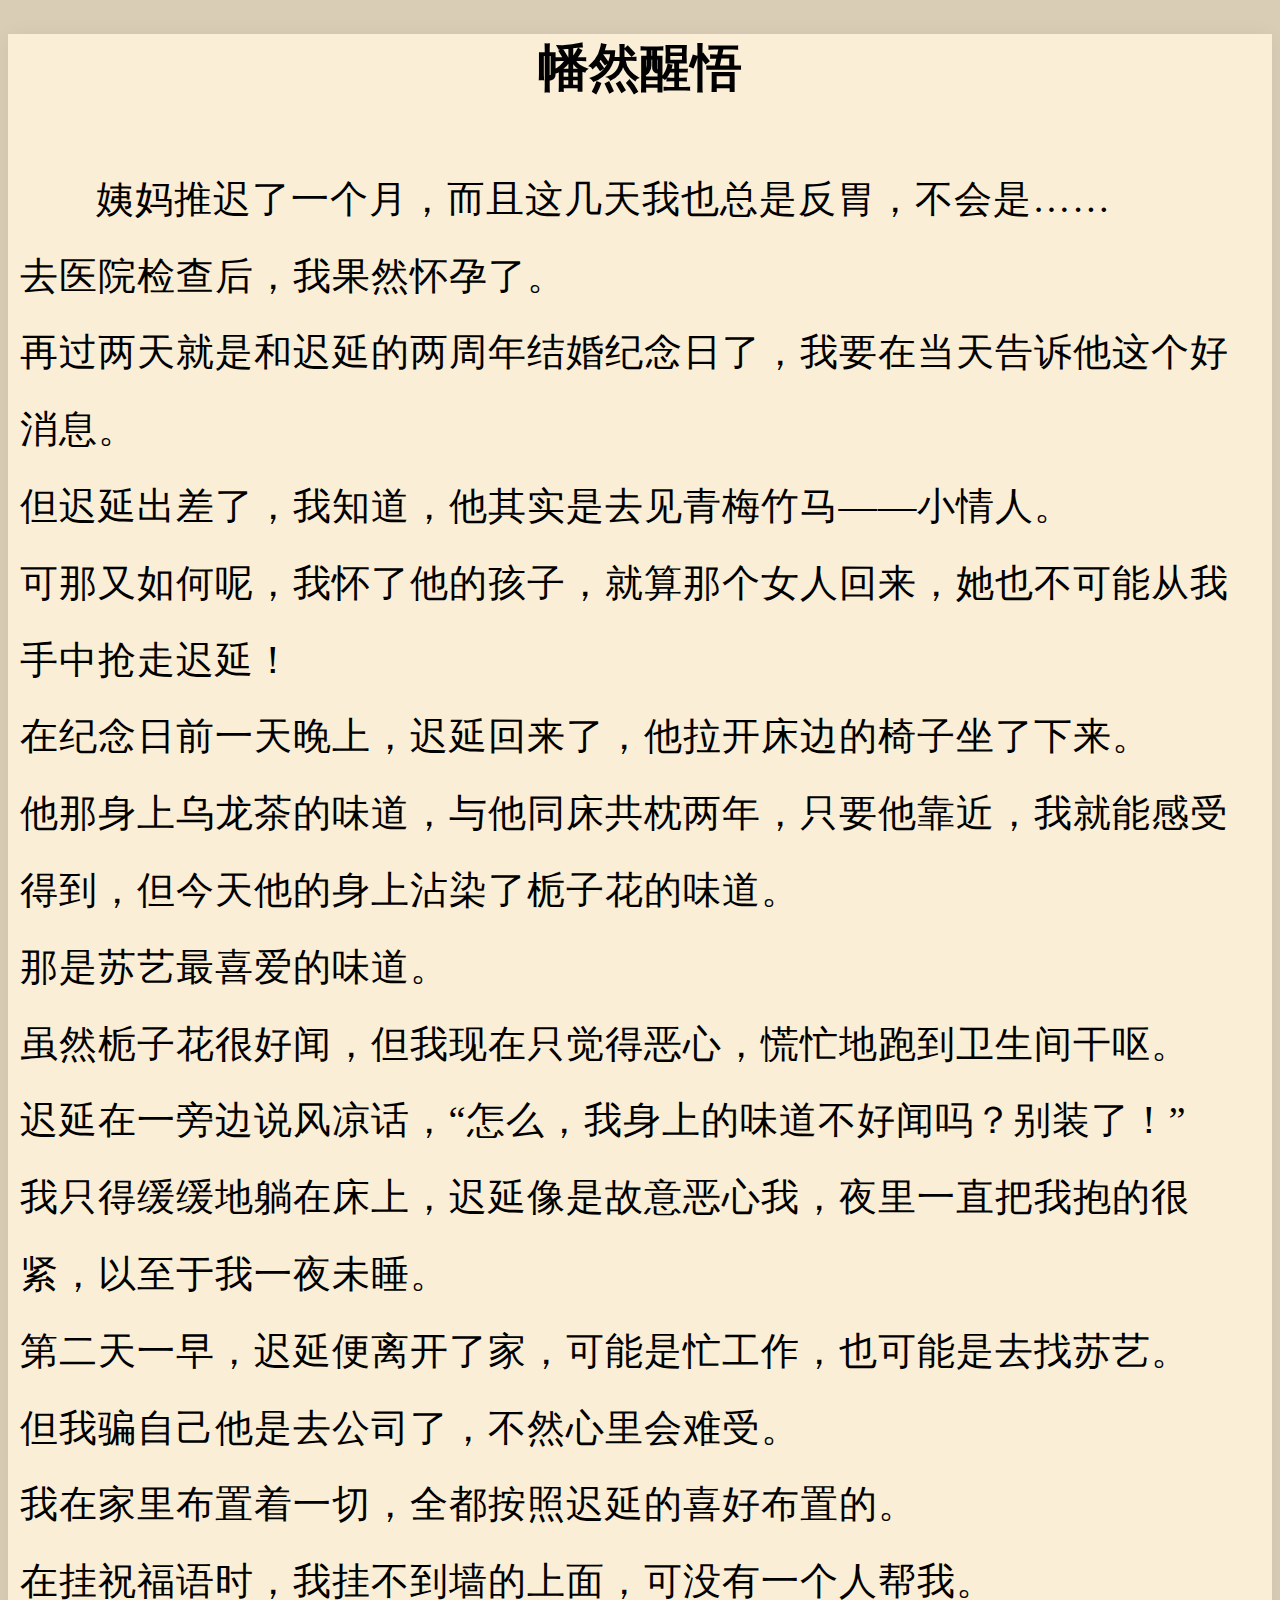
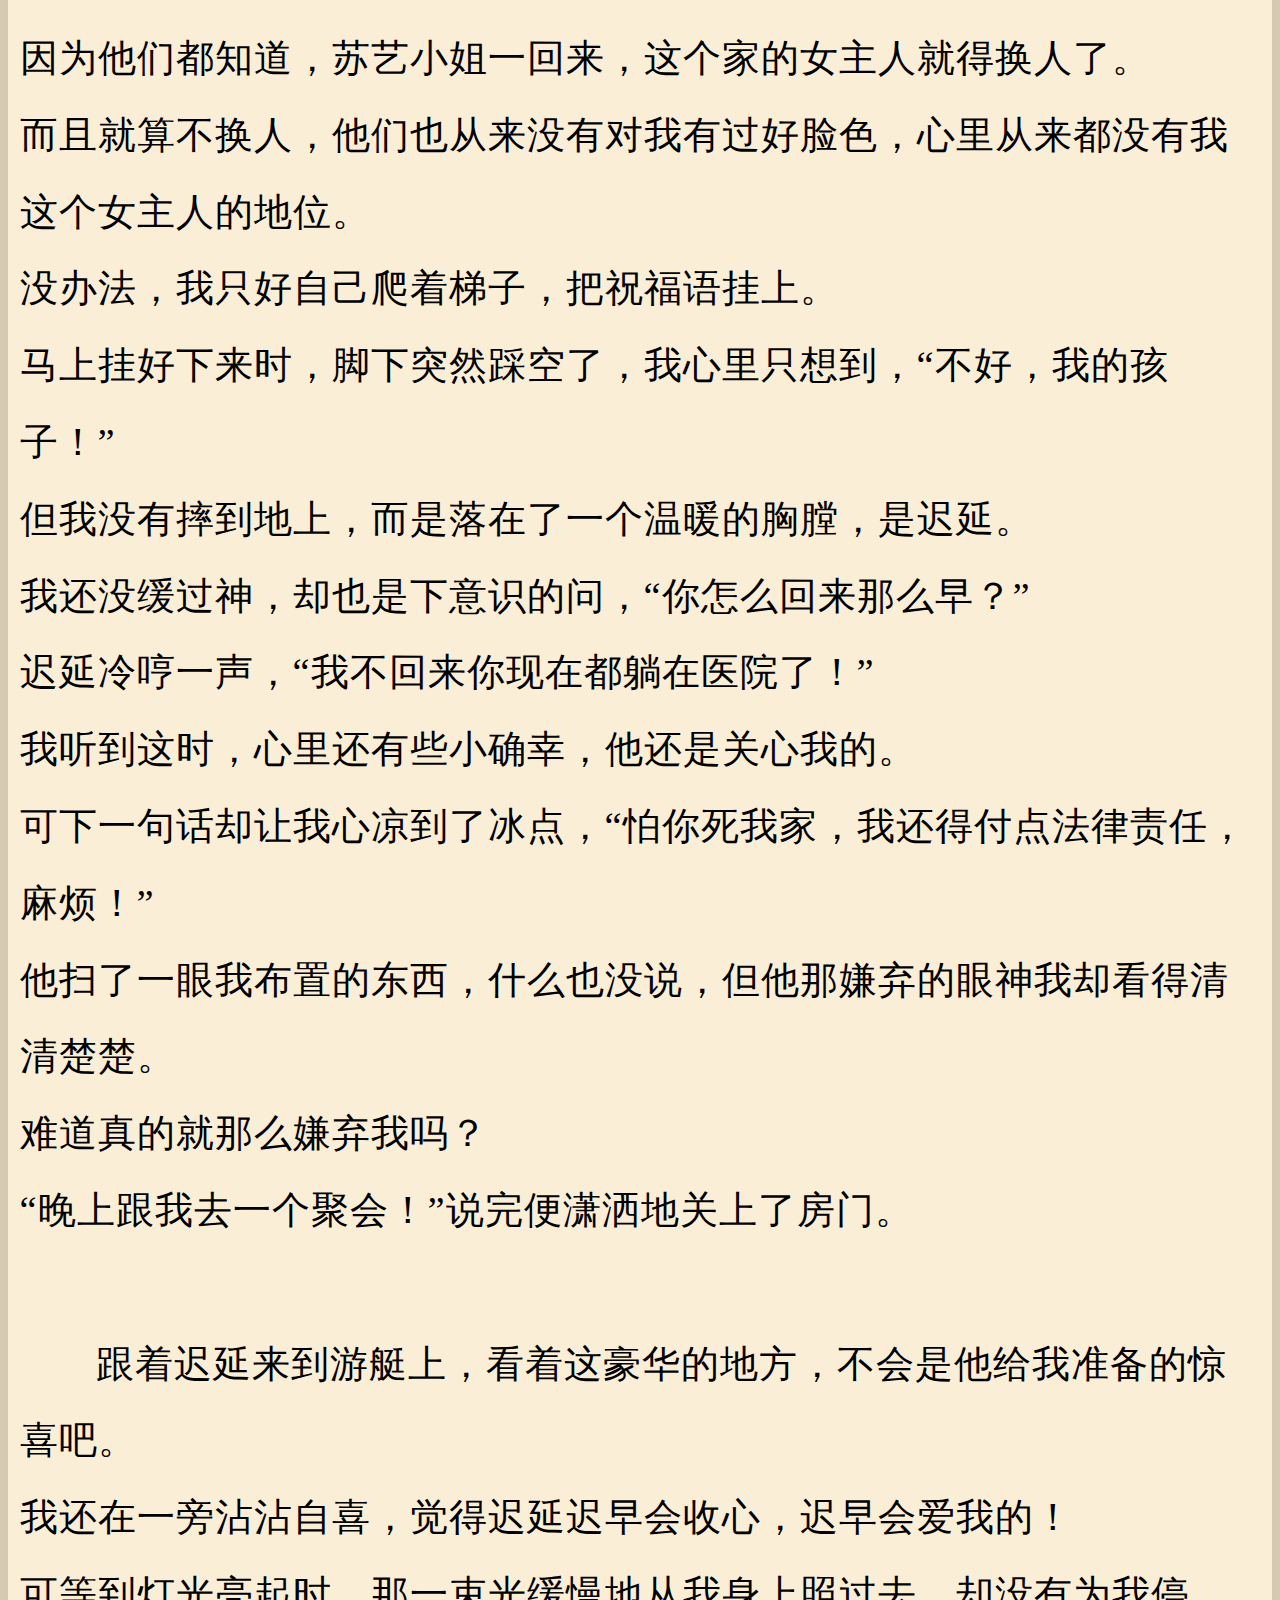
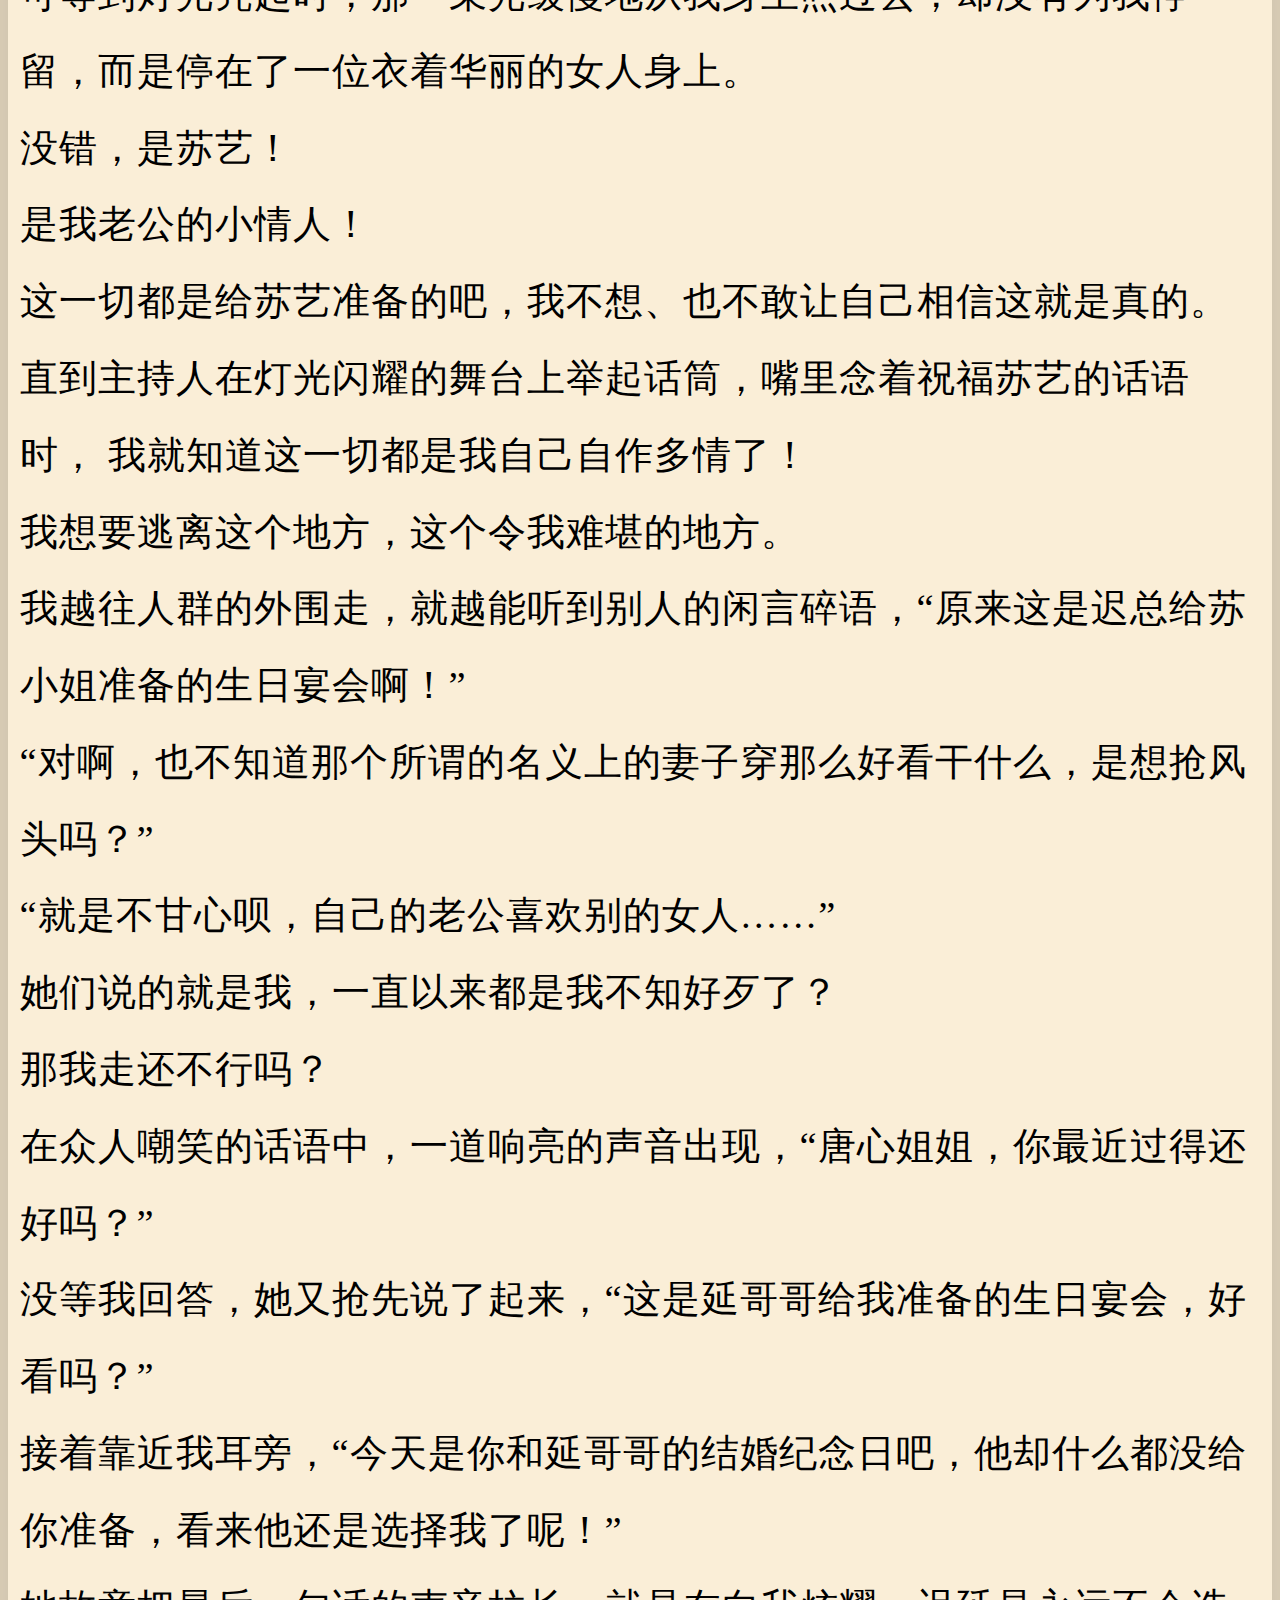
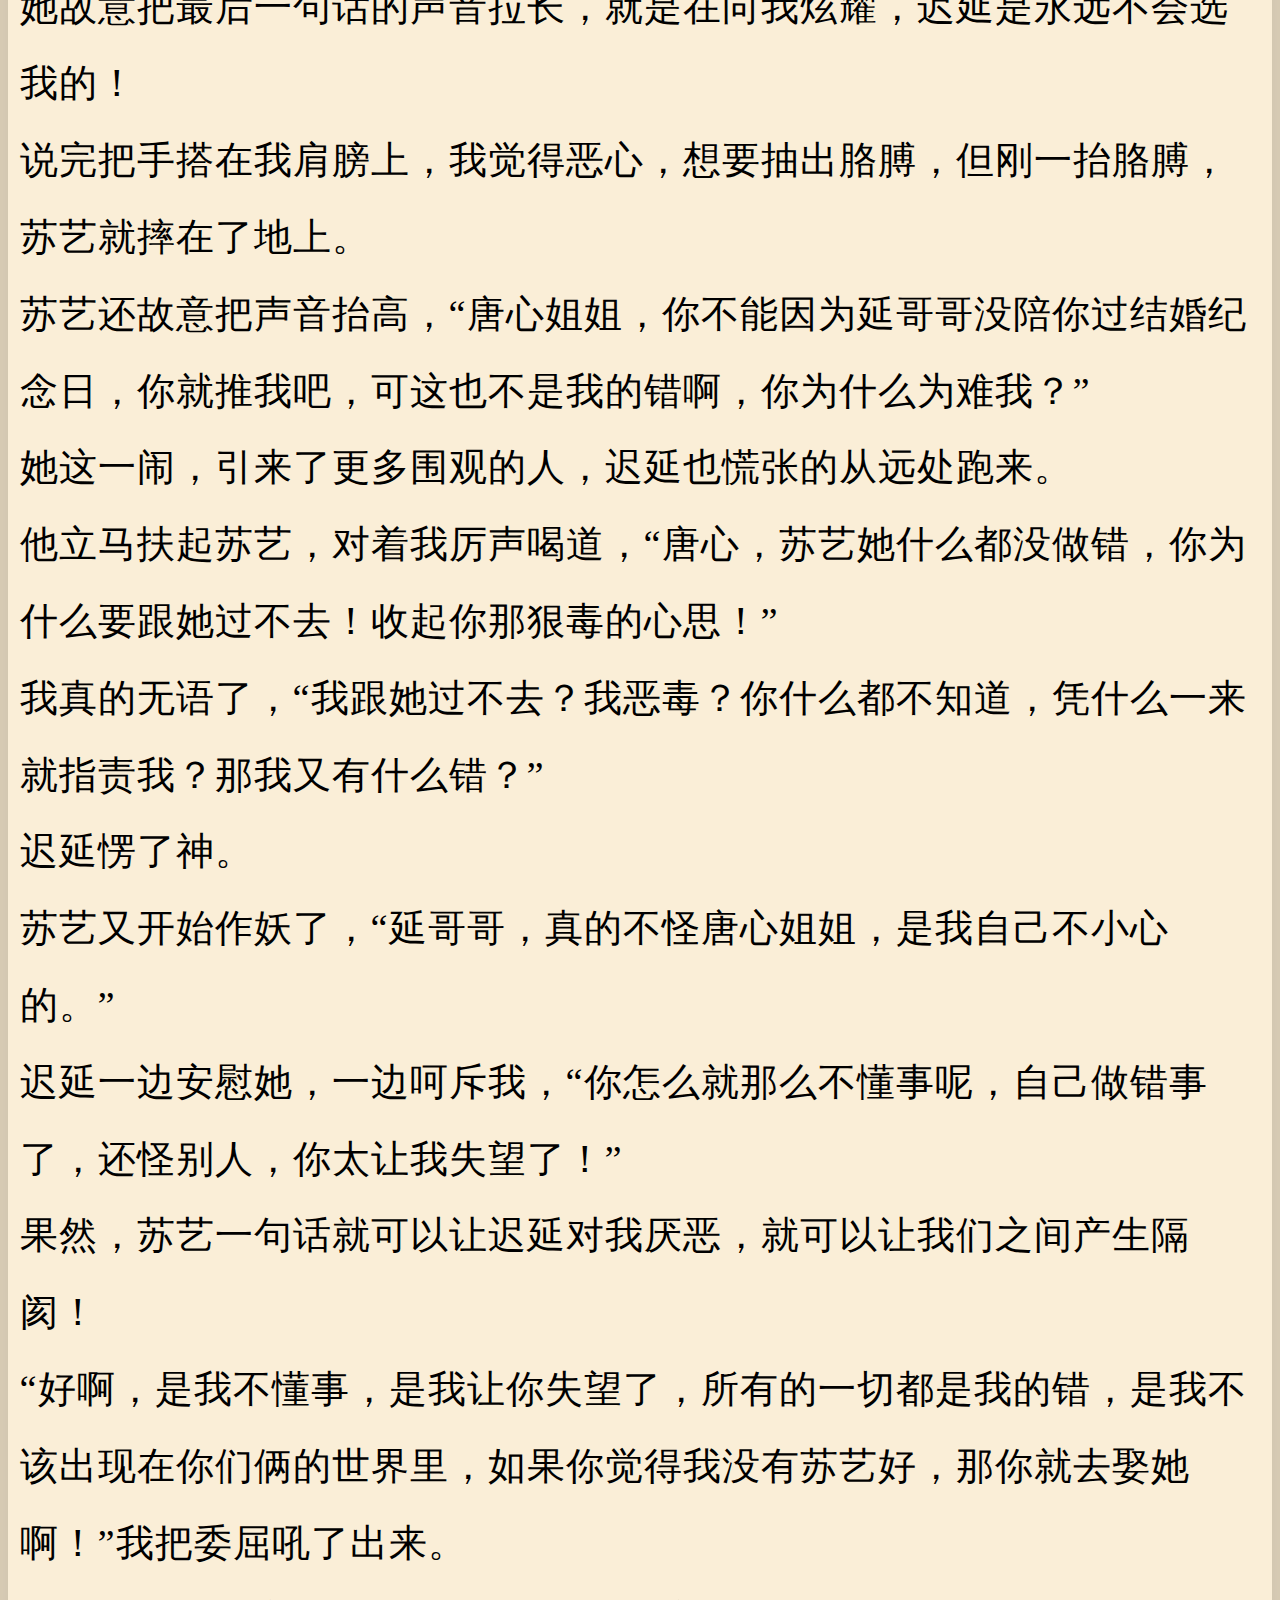
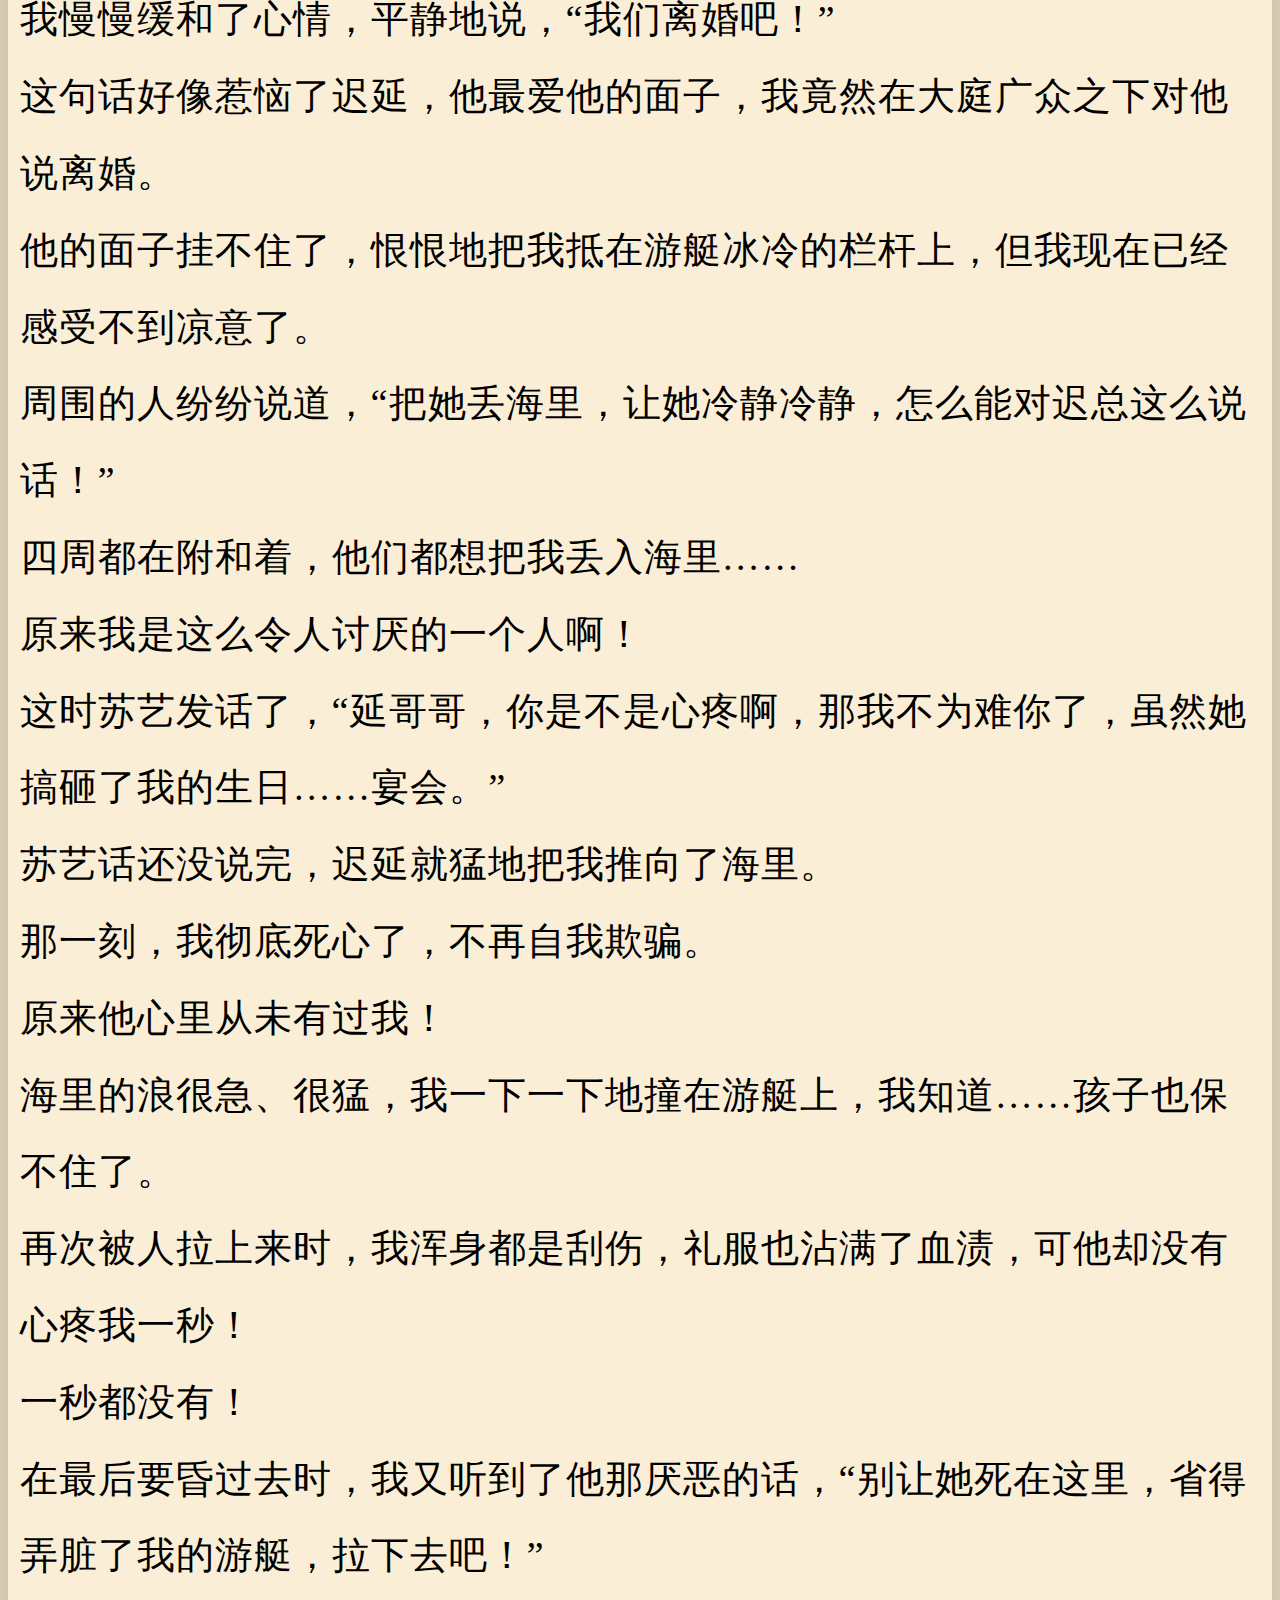
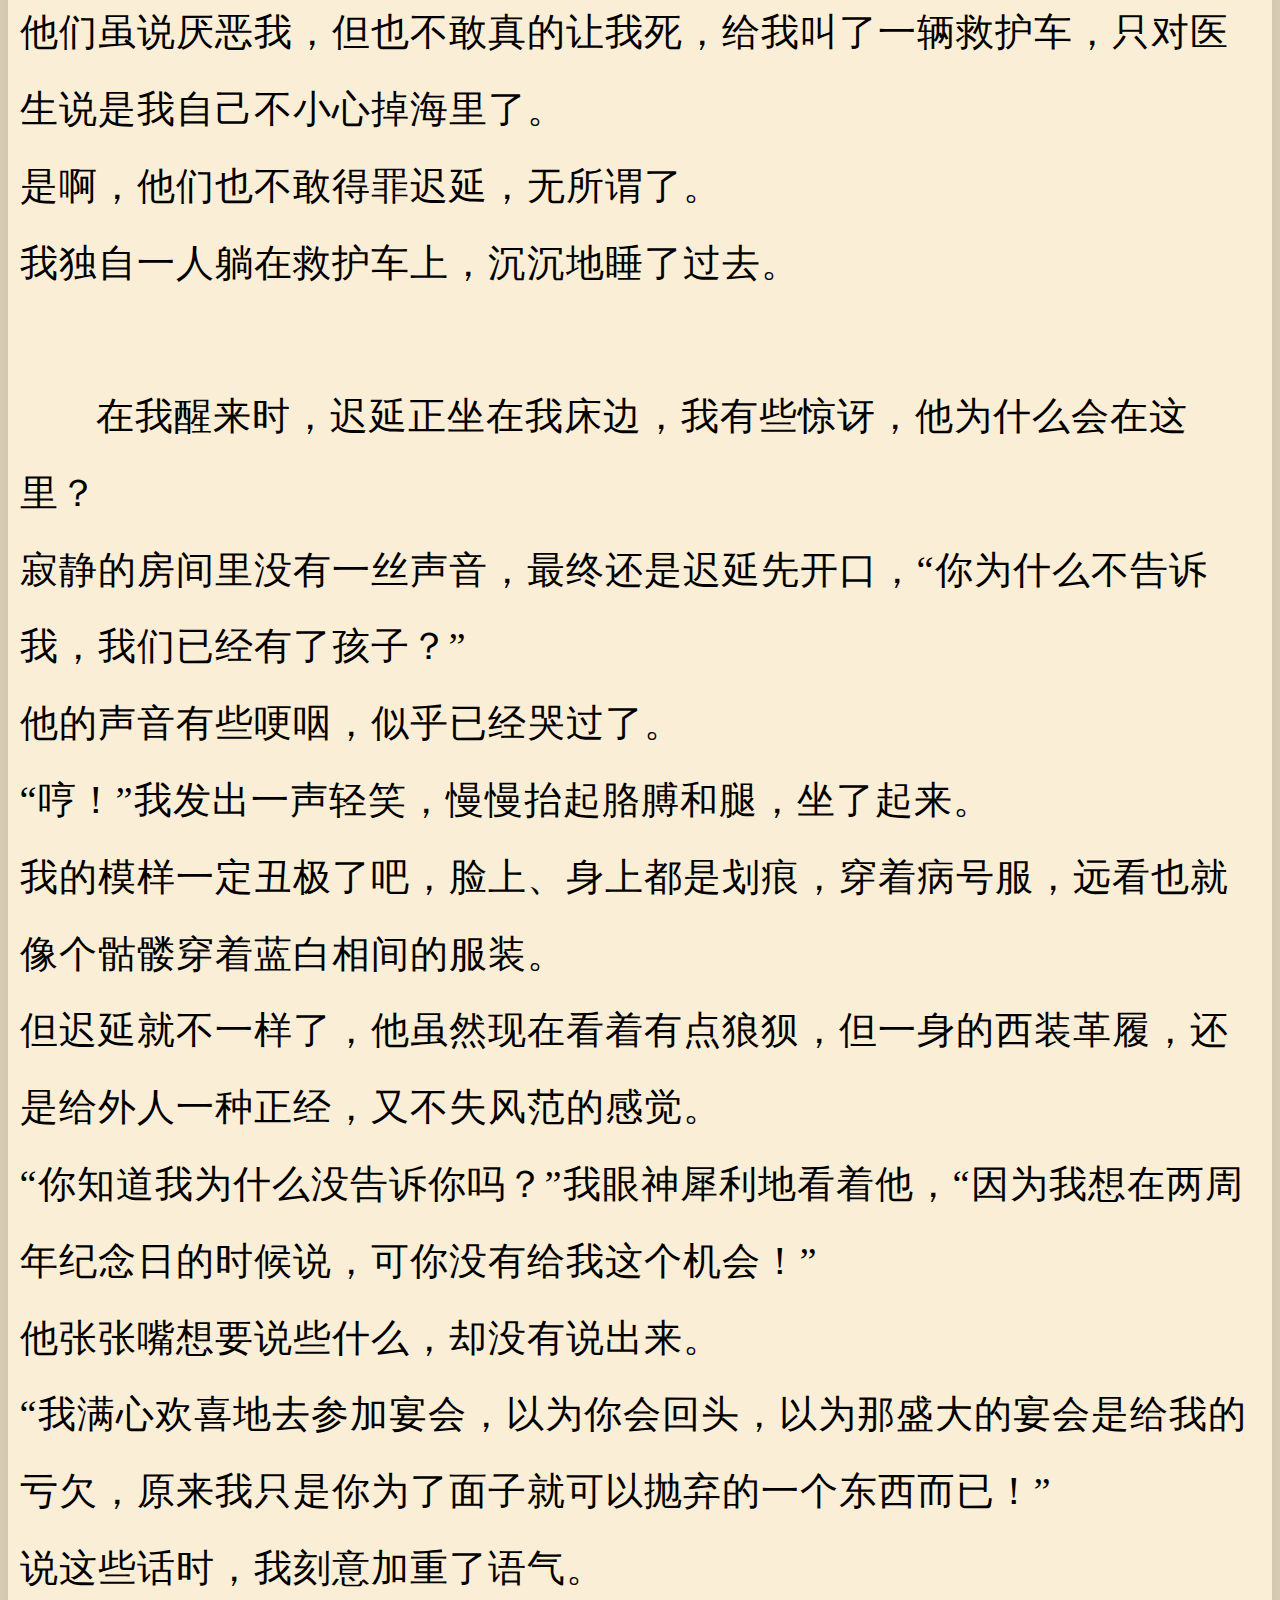
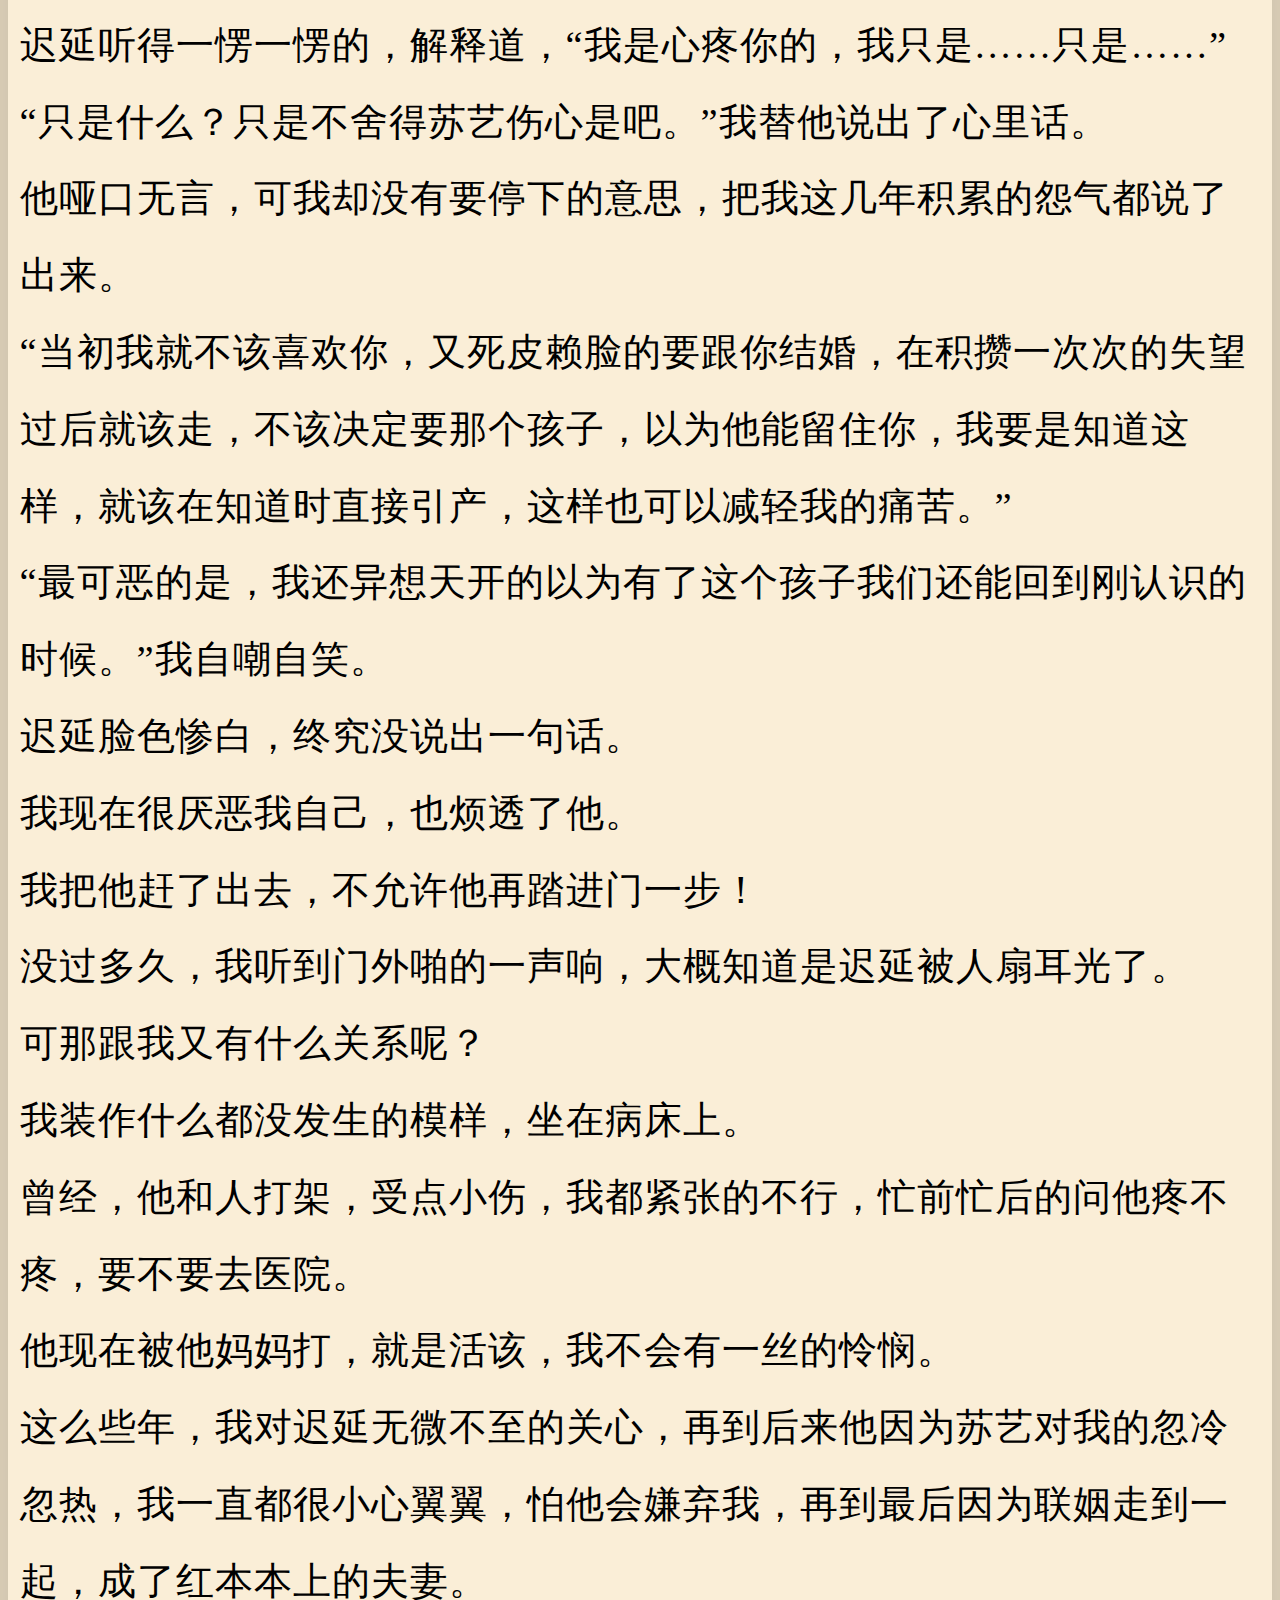
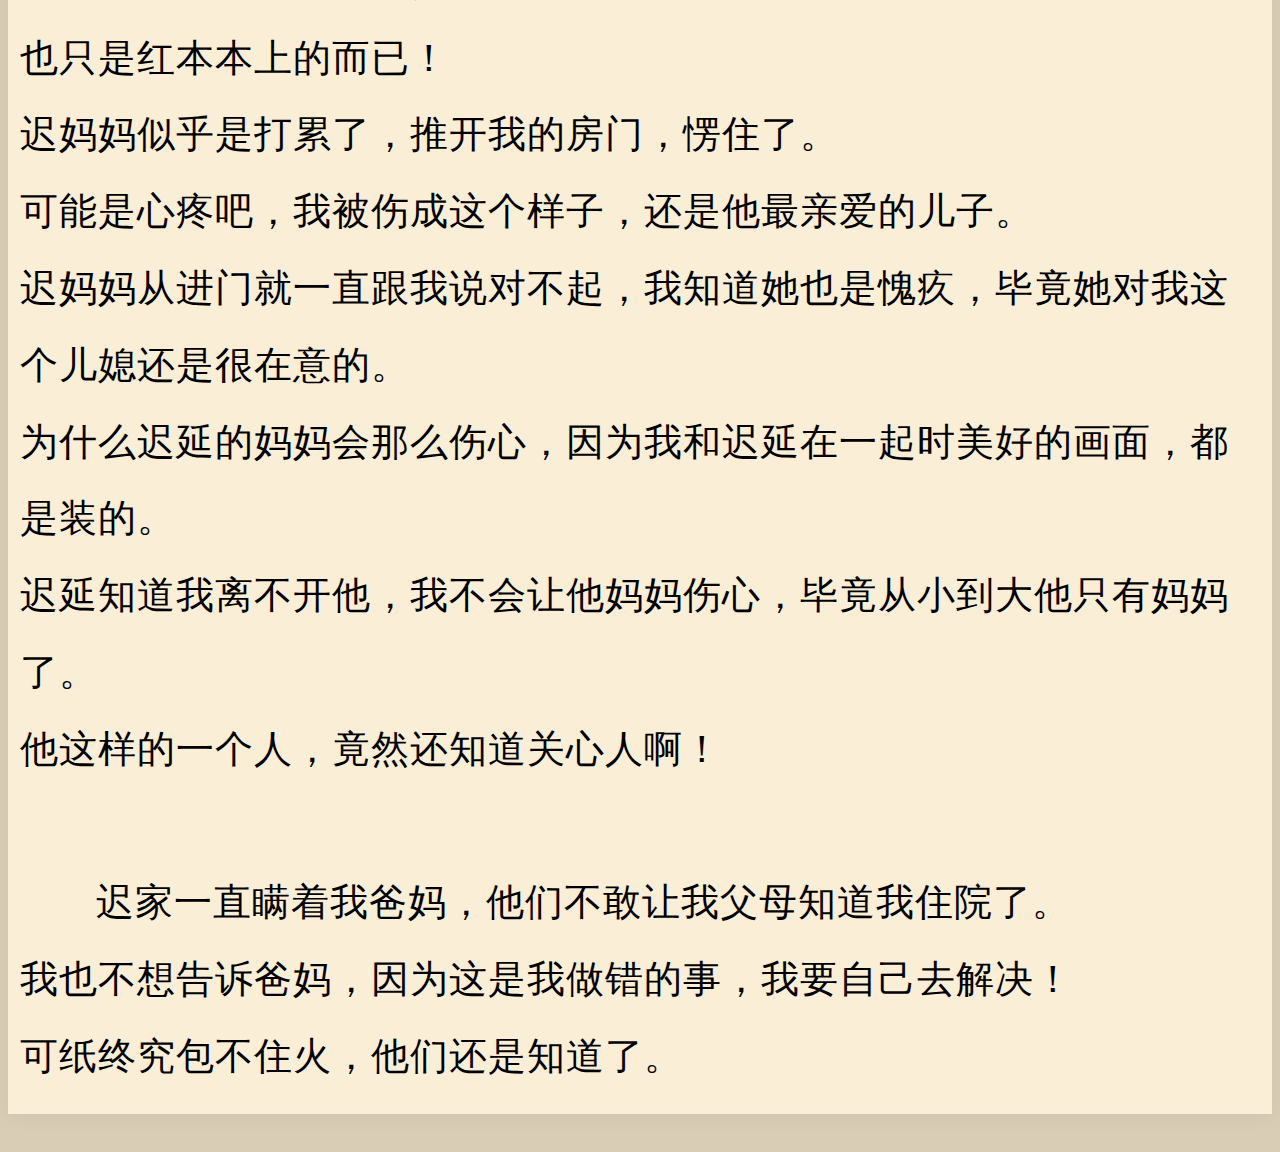
==== commit 871d1e49: "变更样式" ====
--- a/book1.html
+++ b/book1.html
@@ -4,28 +4,8 @@
     <head>
         <meta name="viewport" content="width=device-width">
         <meta name="renderer" content="webkit">
-        <style>
-            p{
-                letter-spacing: 1px;
-                text-indent: 2em;
-                padding: .5em .3em;
-                font-size: 18px;
-                line-height: 30px;
-                
-            }
-            .reader{
-                background: #faeed7;
-                box-shadow: 0 2px 20px 0 rgba(0,0,0,.05);
-            }
-            h1{
-                text-align: center;
-            }
-            html{
-                background: #d9cdb6;
-                margin: 0;
-                font-family: "STKaiti","Microsoft Yahei";
-            }
-        </style>
+        <link type="text/css" rel="stylesheet" href="css/book.css">
+
         <script src="js/jquery-3.7.0.min.js"></script>
     </head>
     <body>
--- a/css/book.css
+++ b/css/book.css
@@ -0,0 +1,21 @@
+p{
+    letter-spacing: 1px;
+    text-indent: 2em;
+    padding: .5em .3em;
+    font-size: 3vw;
+    line-height: 6vw;
+    
+}
+.reader{
+    background: #faeed7;
+    box-shadow: 0 2px 20px 0 rgba(0,0,0,.05);
+}
+h1{
+    text-align: center;
+    font-size: 4vw;
+}
+html{
+    background: #d9cdb6;
+    margin: 0;
+    font-family: "KaiTi","Microsoft Yahei";
+}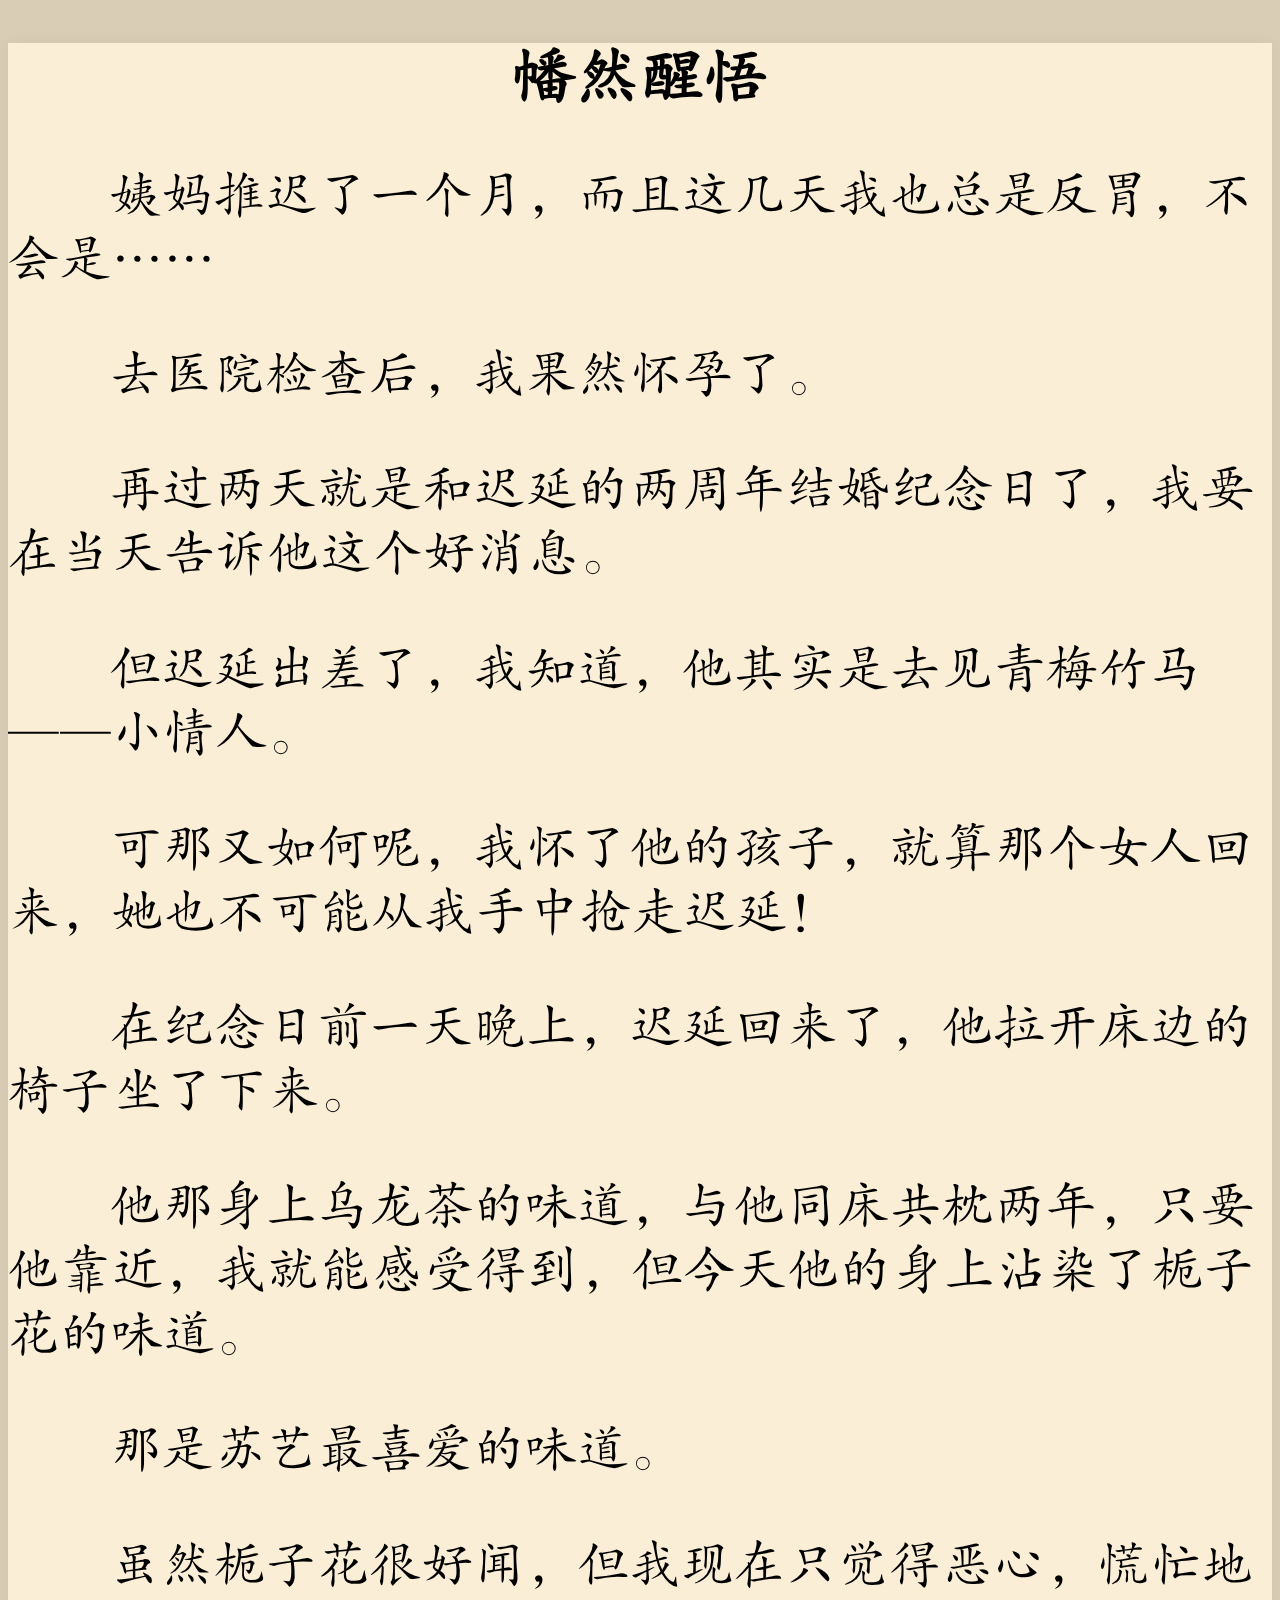
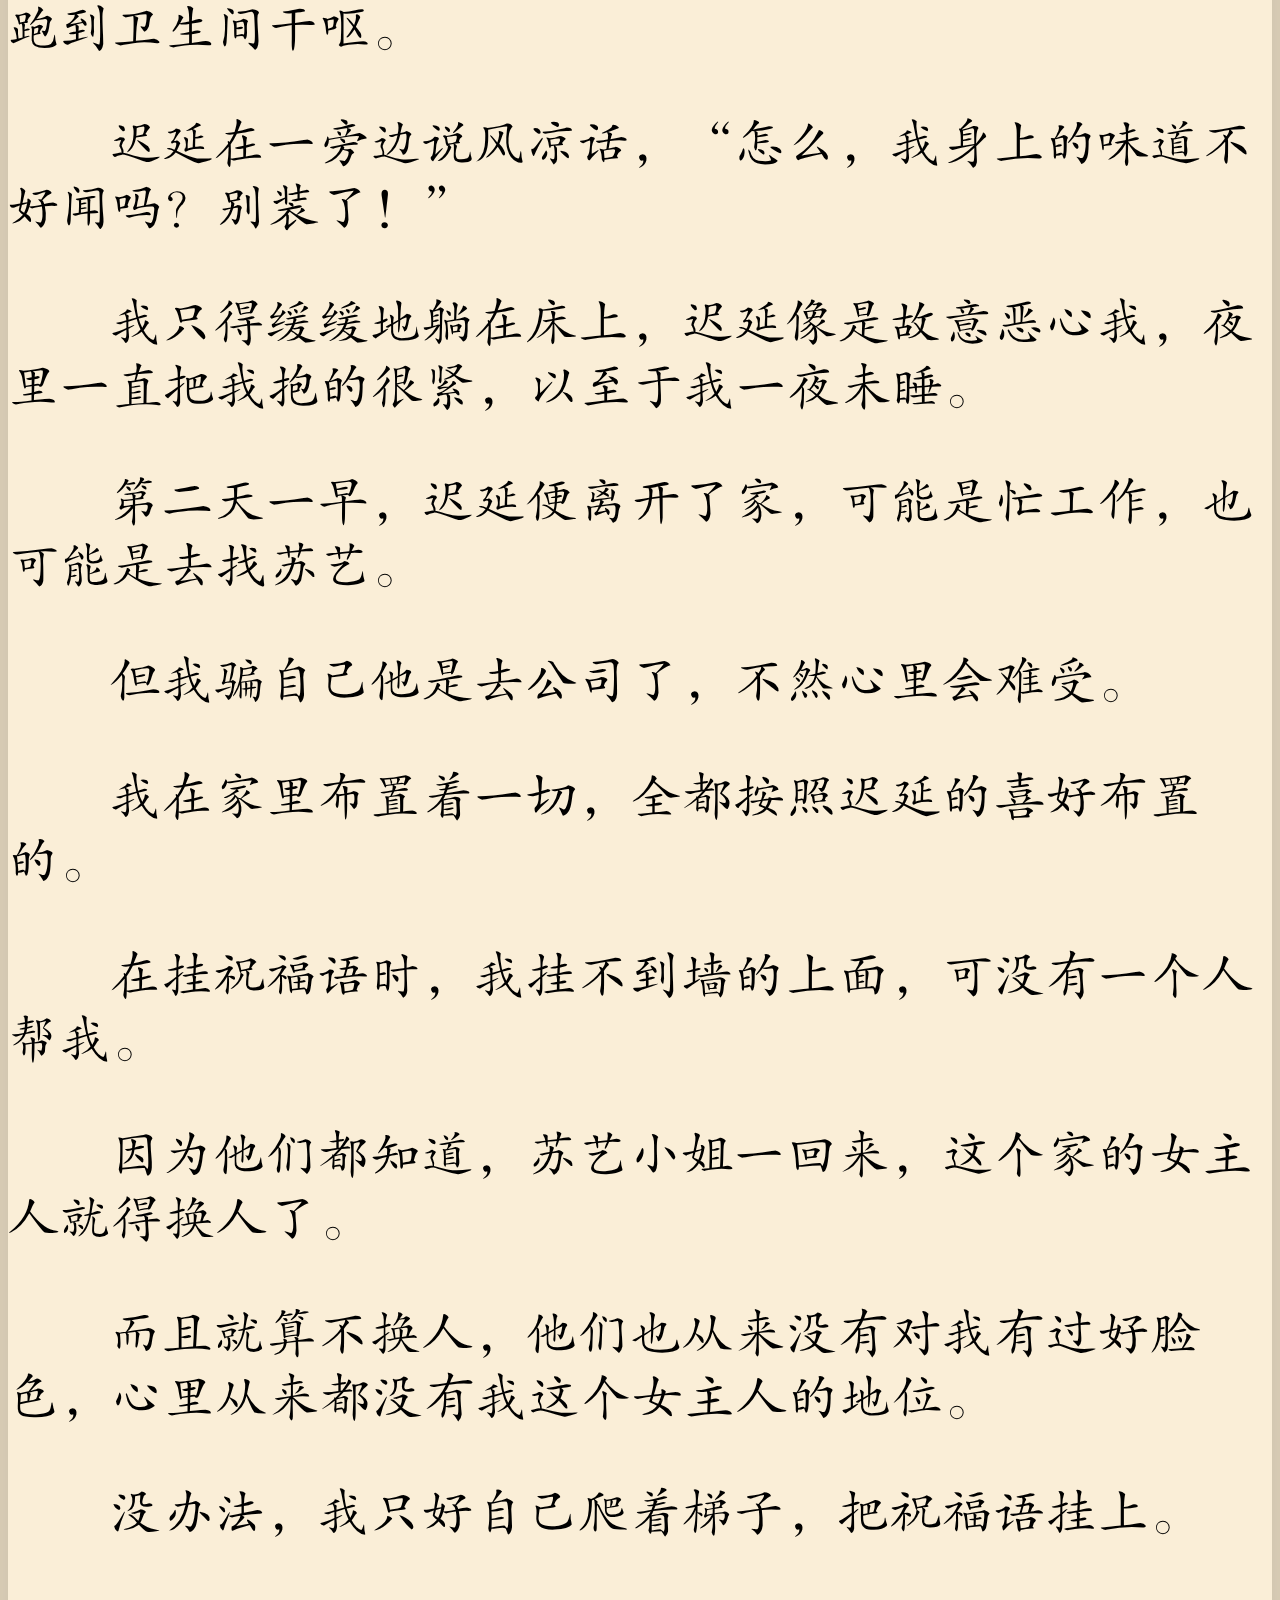
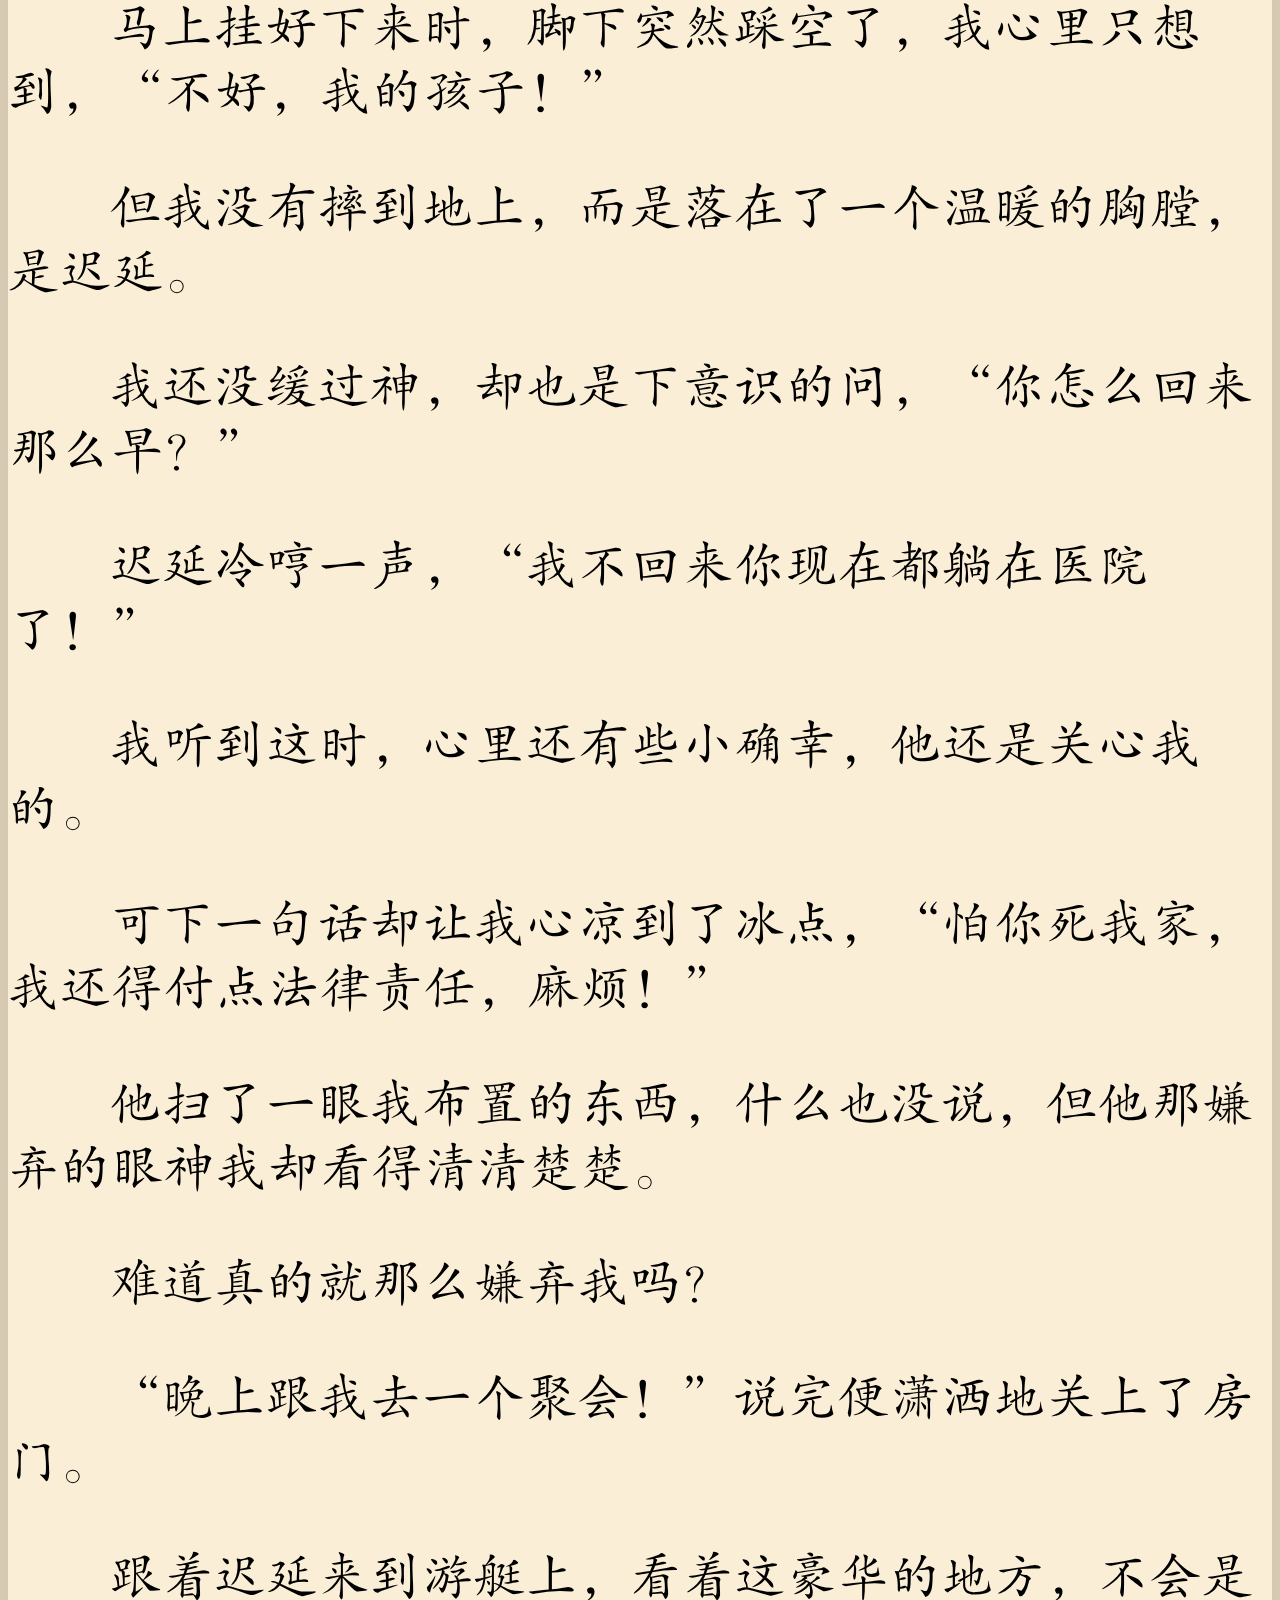
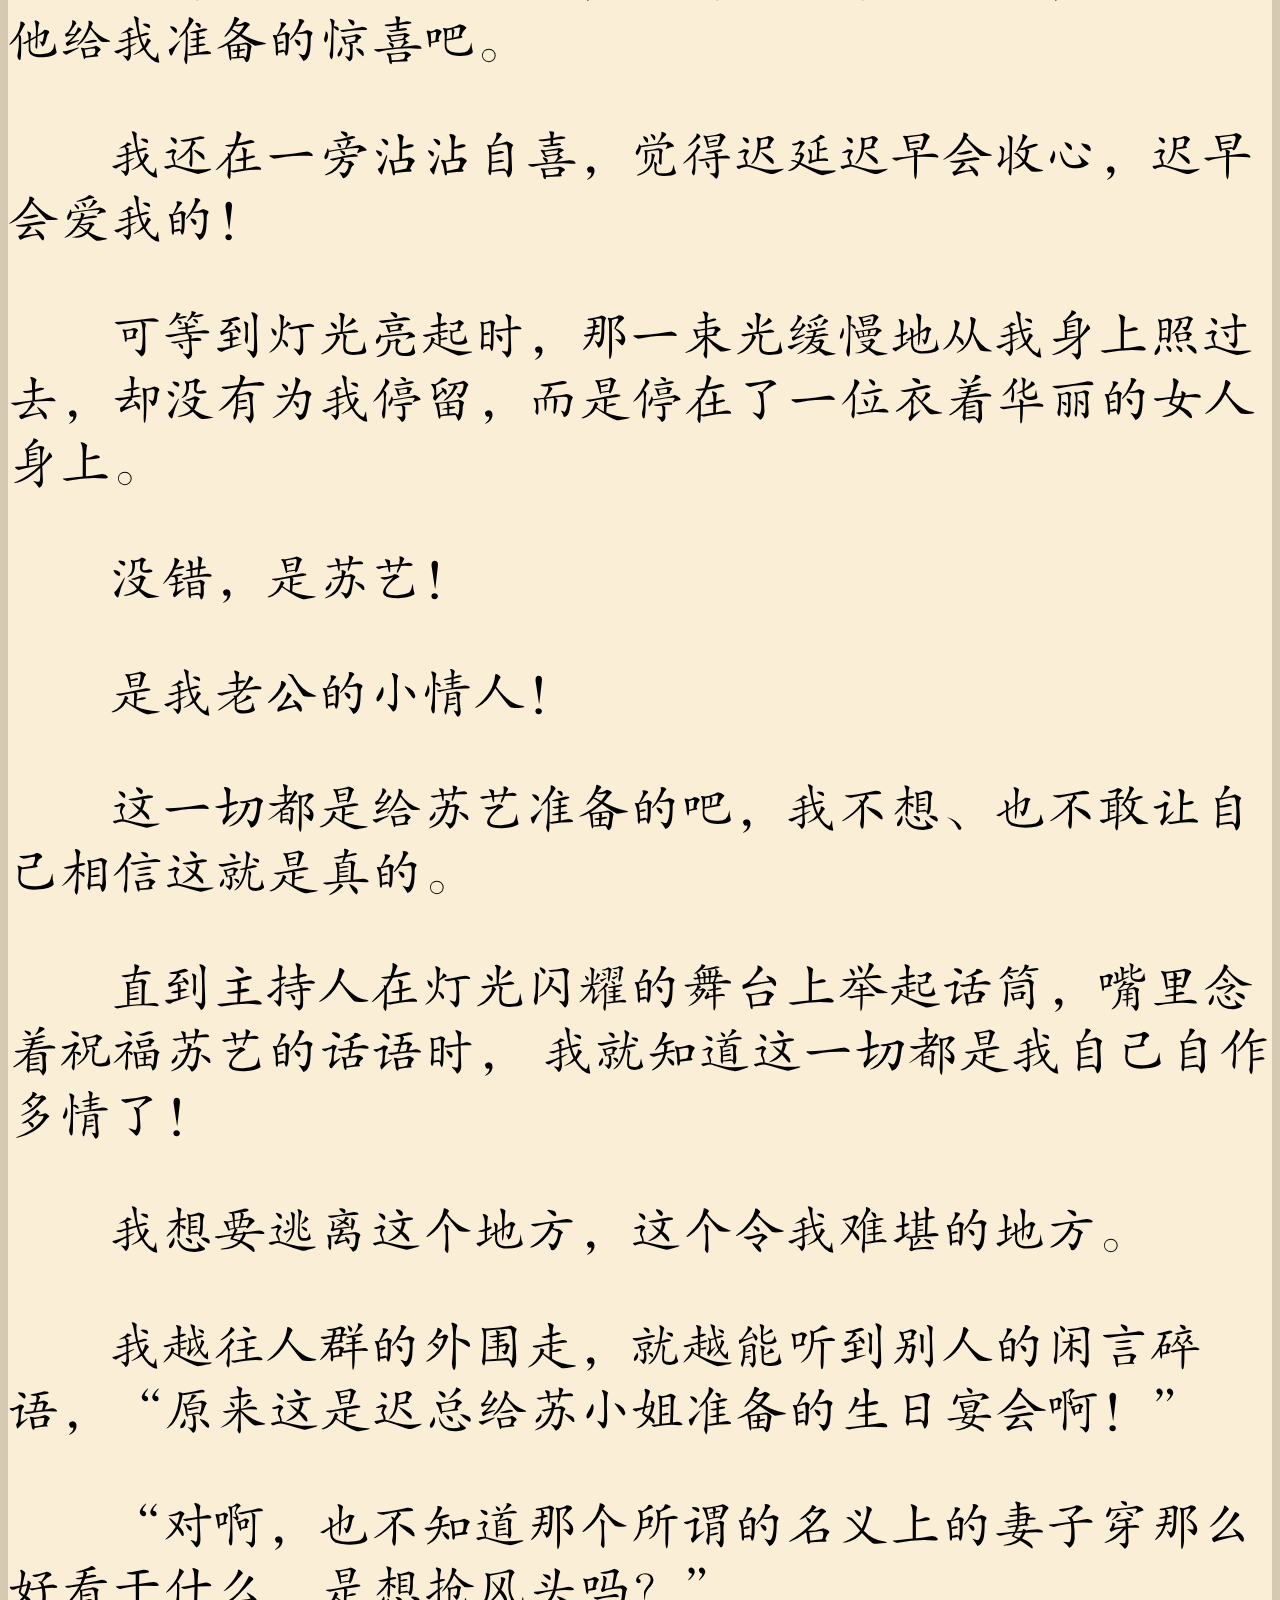
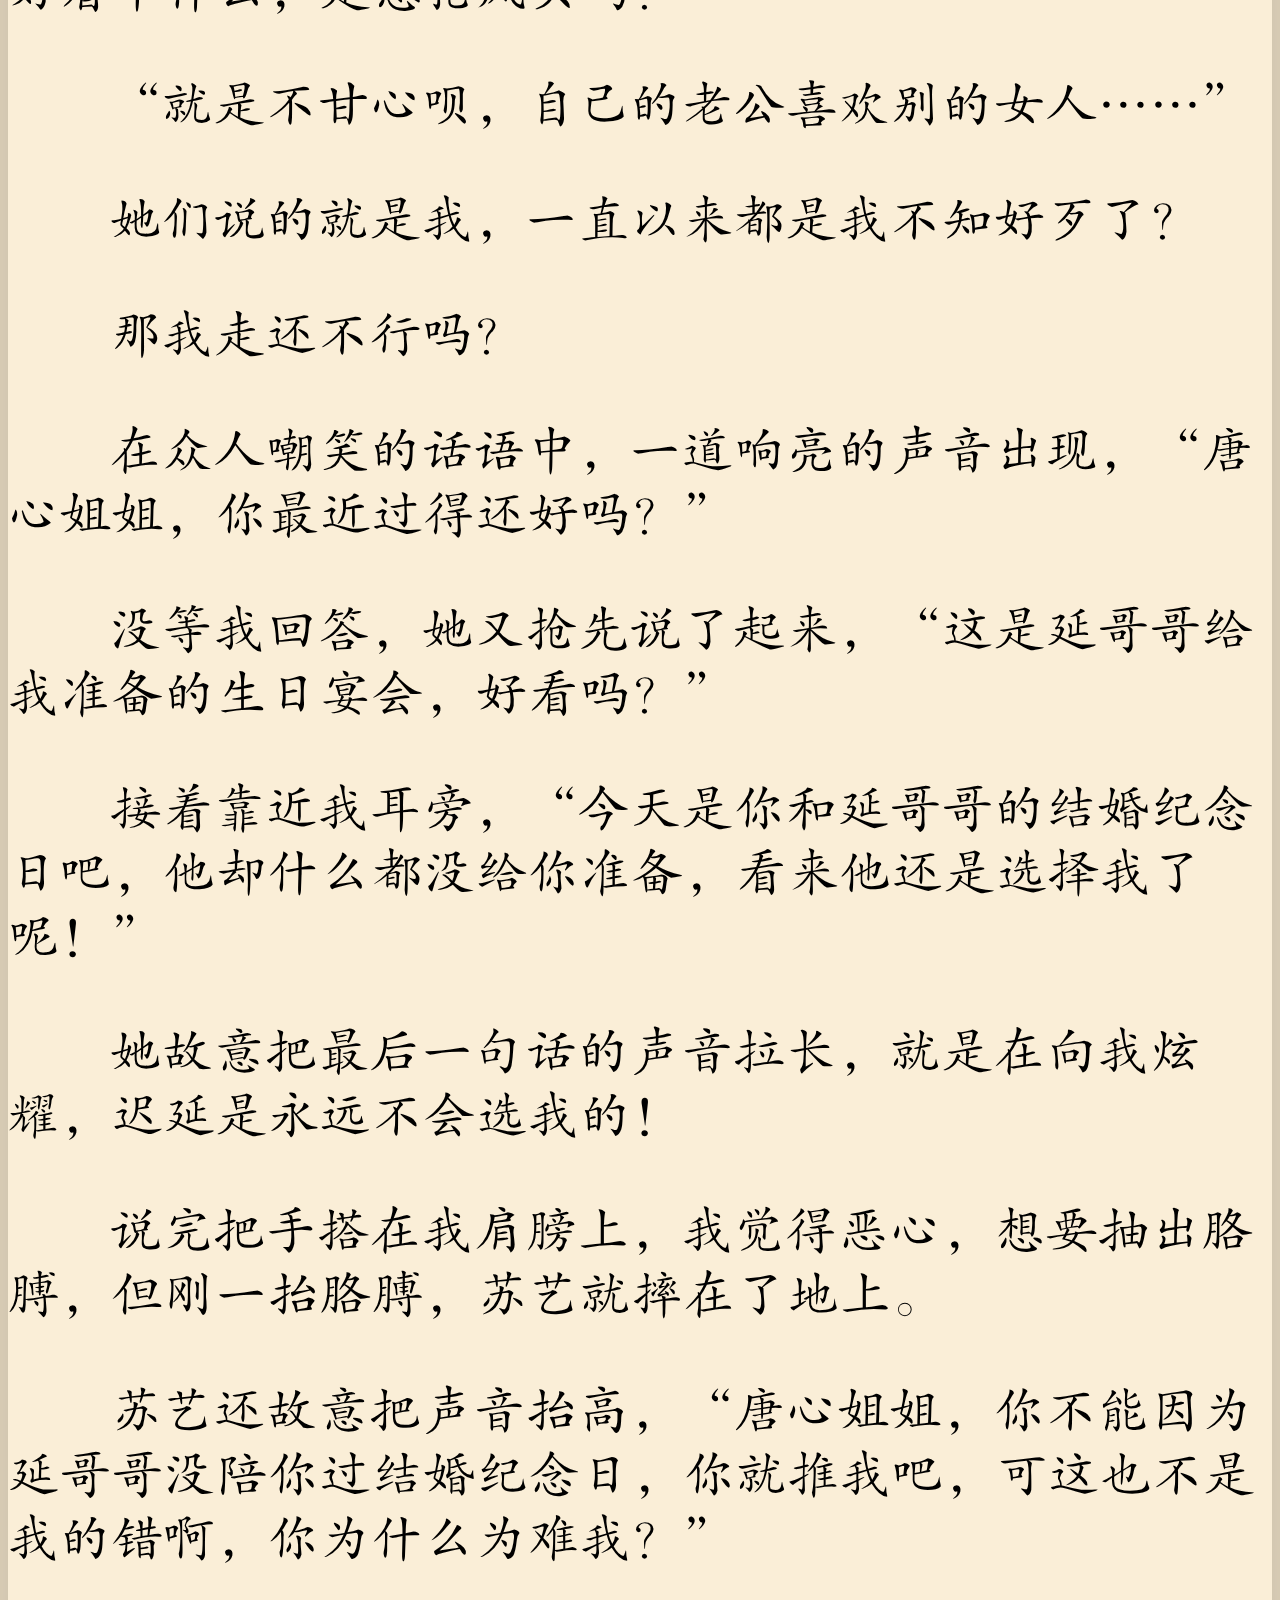
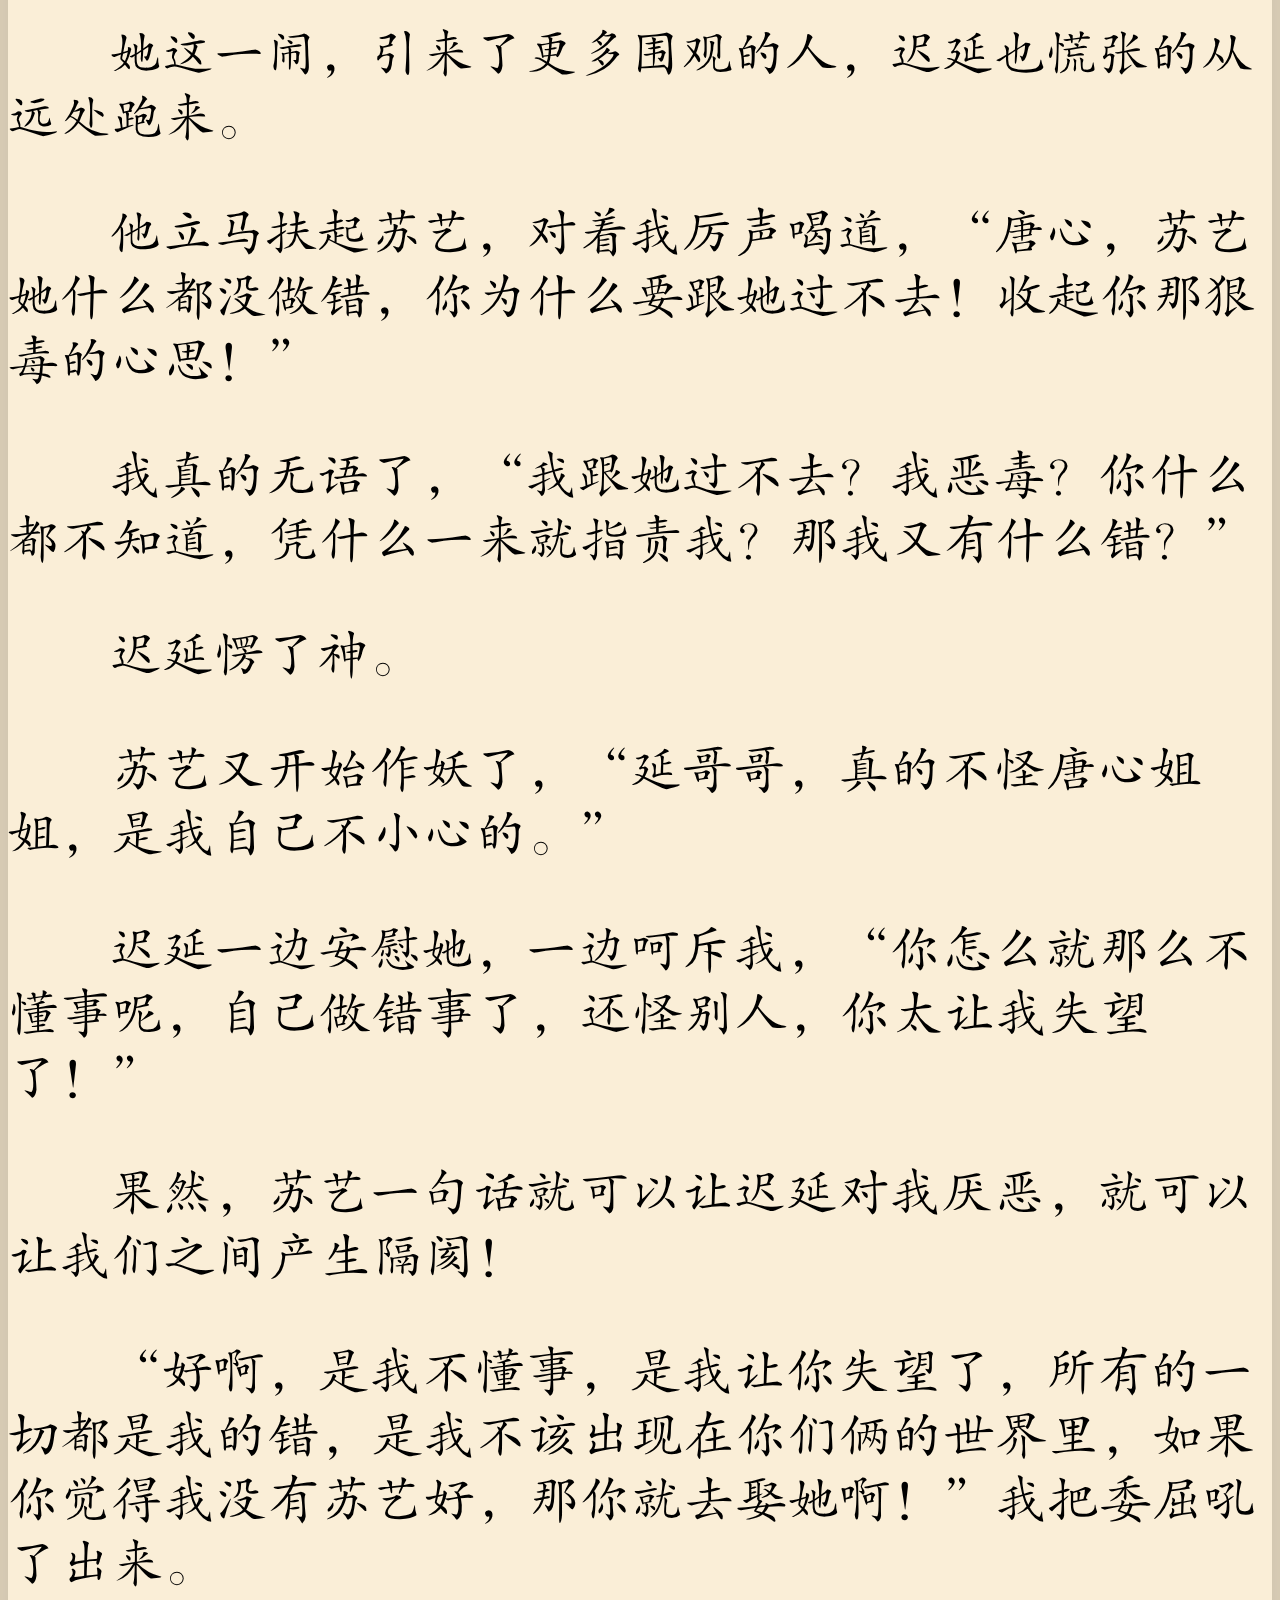
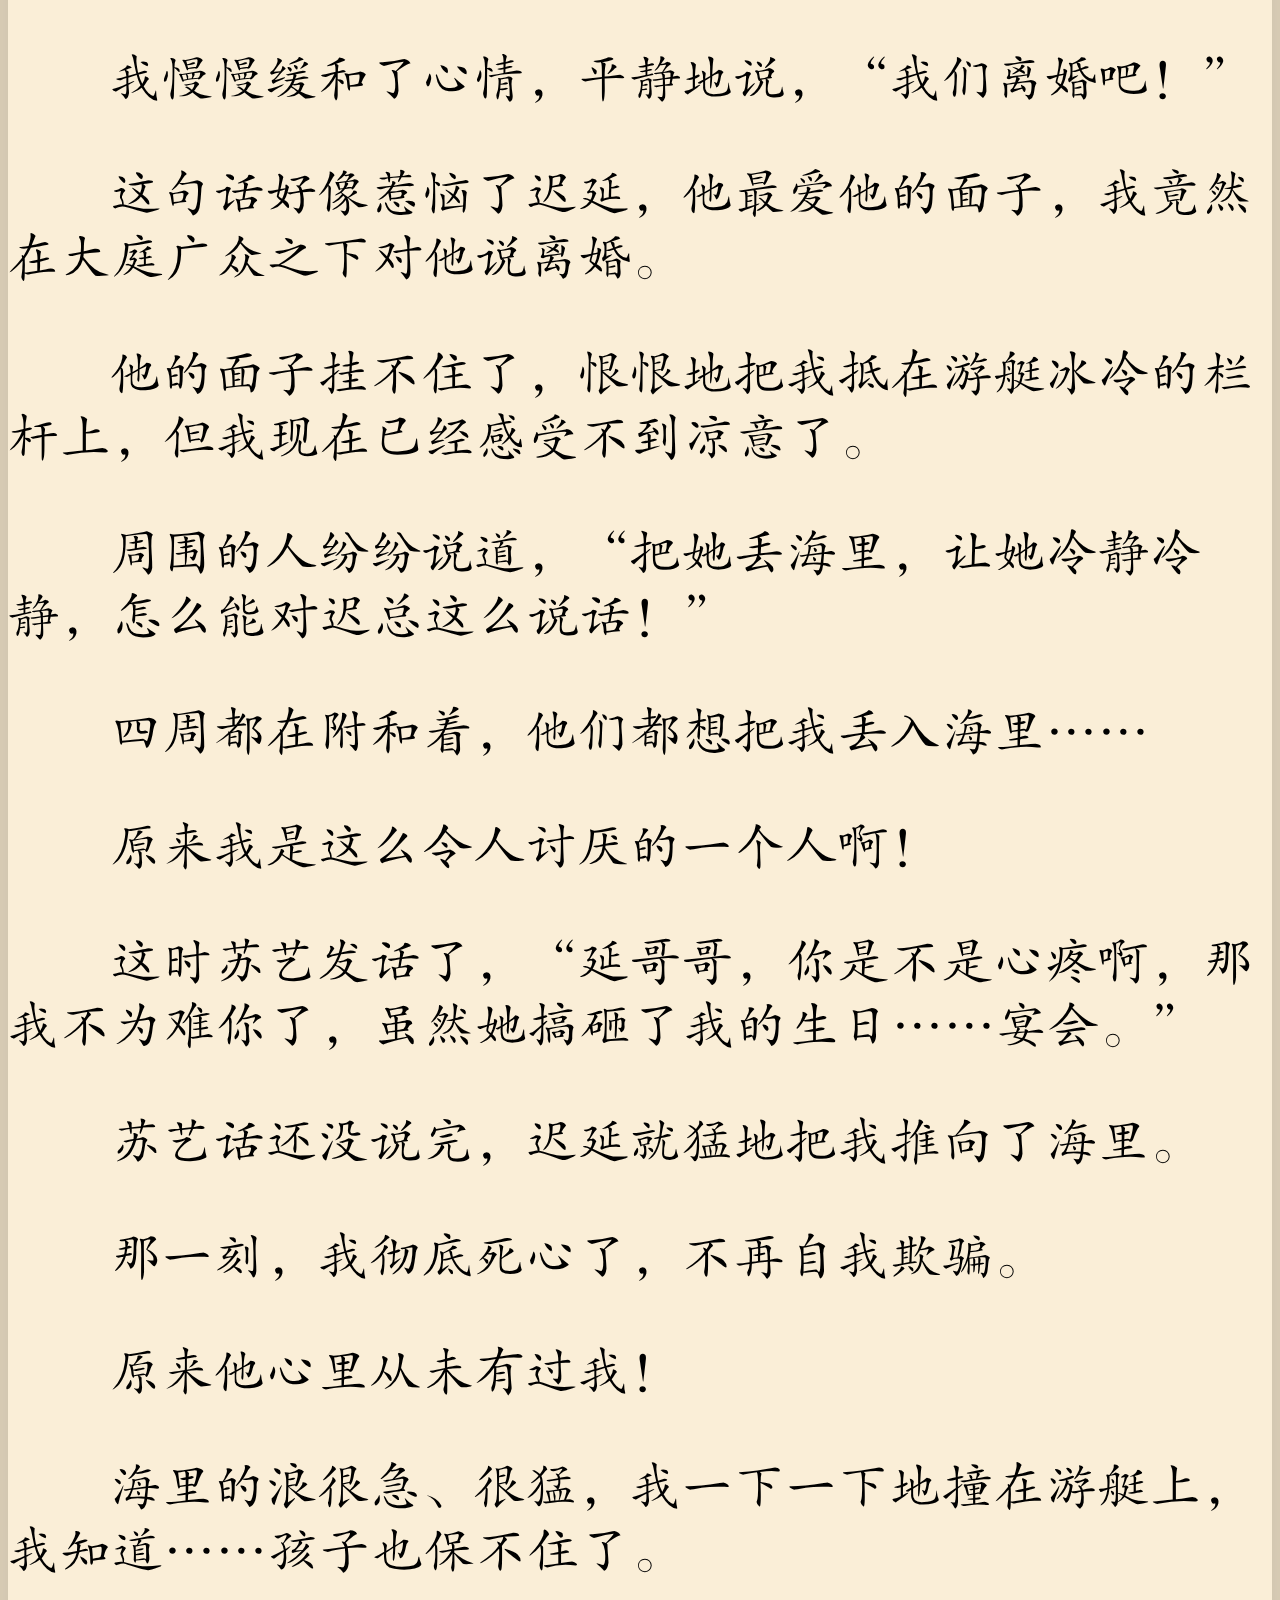
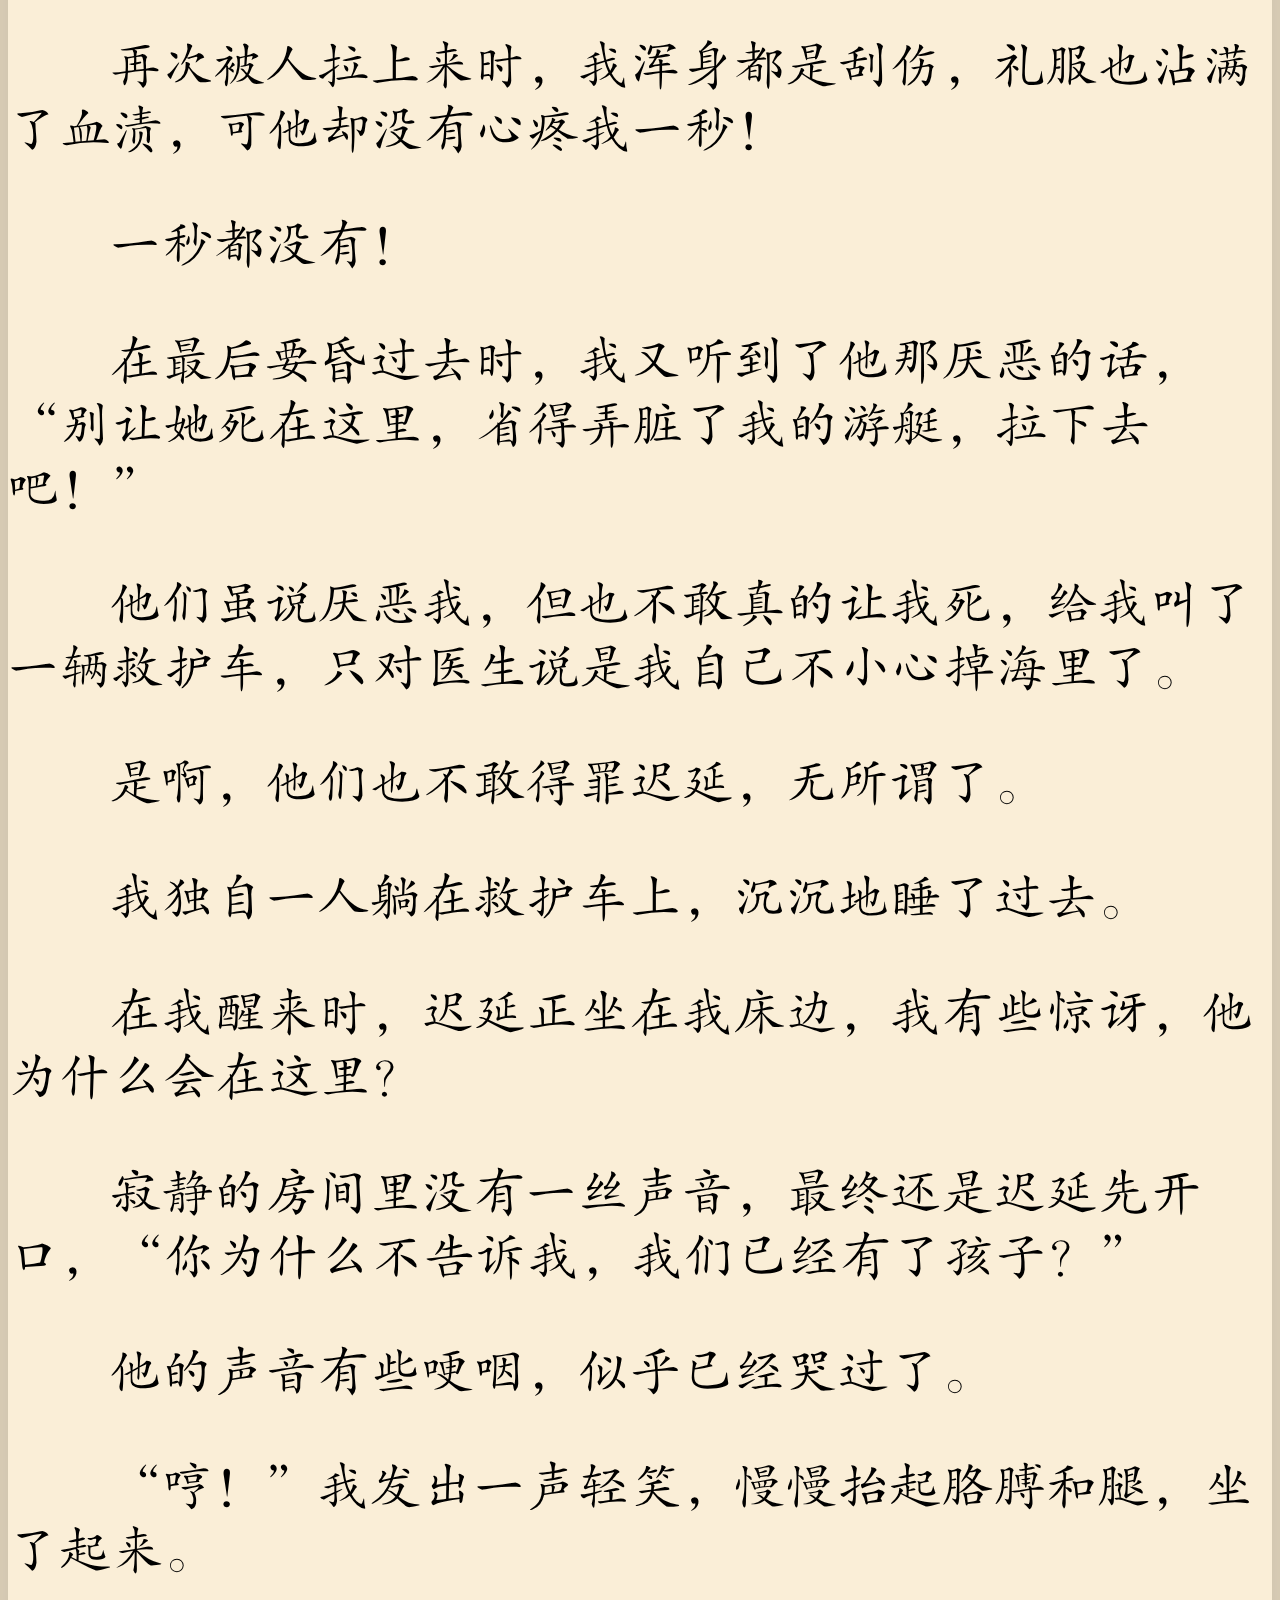
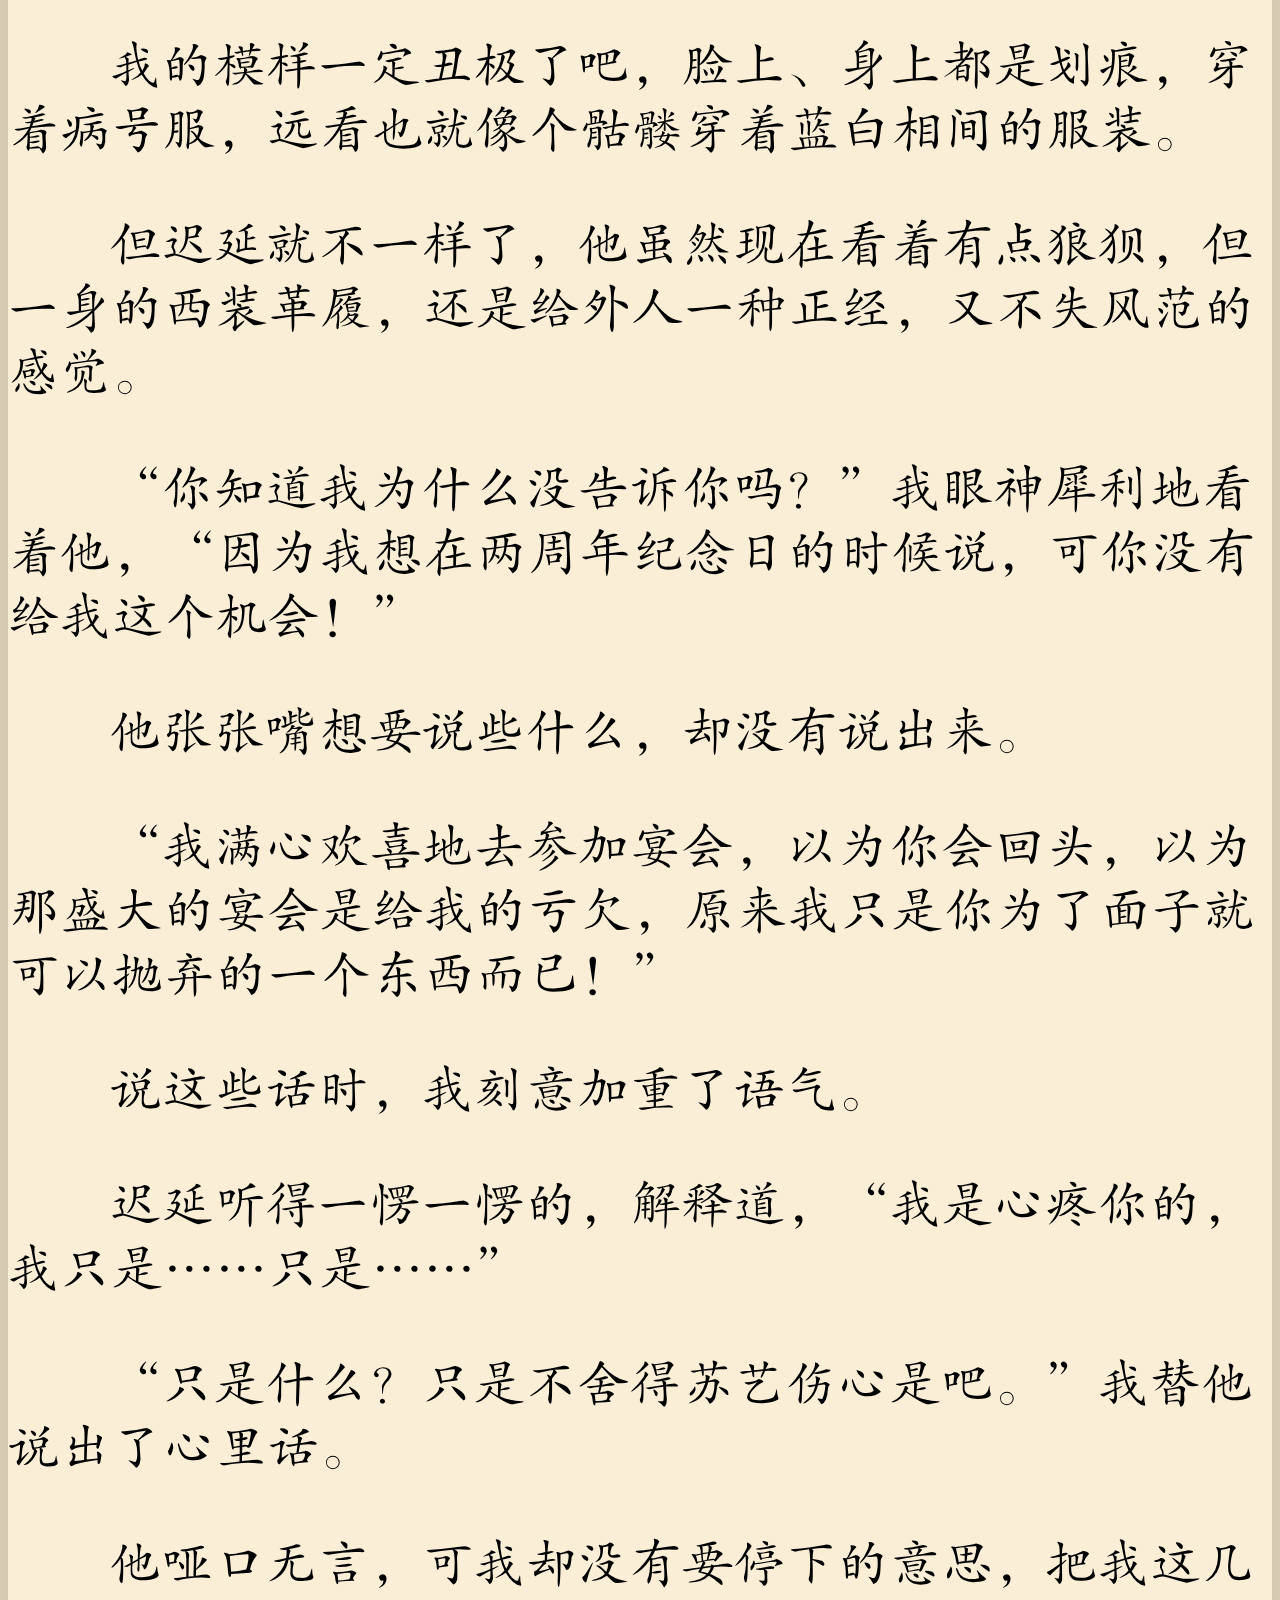
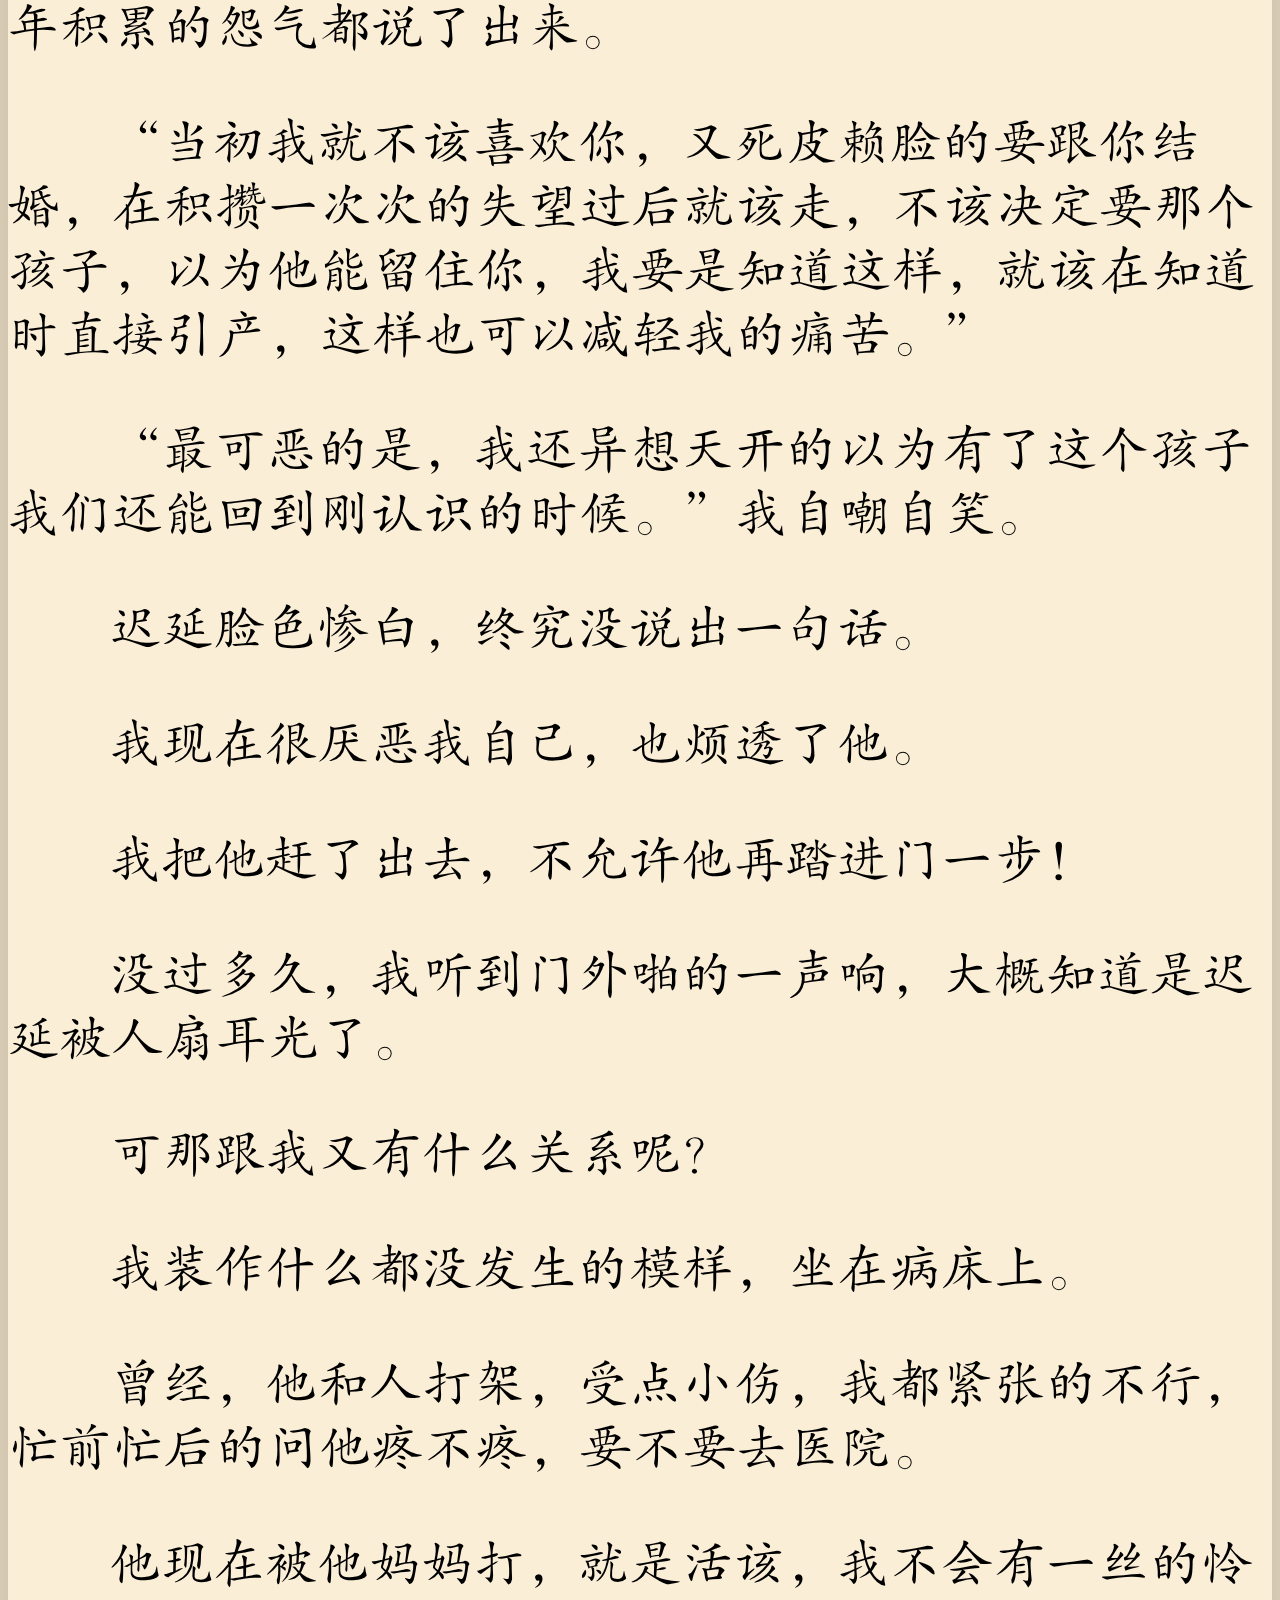
==== commit f28e9d58: "变更样式和段落标记" ====
--- a/book1.html
+++ b/book1.html
@@ -14,113 +14,113 @@
         <h1>幡然醒悟</h1>
 
         <p>
-姨妈推迟了一个月，而且这几天我也总是反胃，不会是……<br/>
-去医院检查后，我果然怀孕了。<br/>
-再过两天就是和迟延的两周年结婚纪念日了，我要在当天告诉他这个好消息。<br/>
-但迟延出差了，我知道，他其实是去见青梅竹马——小情人。<br/>
-可那又如何呢，我怀了他的孩子，就算那个女人回来，她也不可能从我手中抢走迟延！<br/>
-在纪念日前一天晚上，迟延回来了，他拉开床边的椅子坐了下来。<br/>
-他那身上乌龙茶的味道，与他同床共枕两年，只要他靠近，我就能感受得到，但今天他的身上沾染了栀子花的味道。<br/>
-那是苏艺最喜爱的味道。<br/>
-虽然栀子花很好闻，但我现在只觉得恶心，慌忙地跑到卫生间干呕。<br/>
-迟延在一旁边说风凉话，“怎么，我身上的味道不好闻吗？别装了！”<br/>
-我只得缓缓地躺在床上，迟延像是故意恶心我，夜里一直把我抱的很紧，以至于我一夜未睡。<br/>
-第二天一早，迟延便离开了家，可能是忙工作，也可能是去找苏艺。<br/>
-但我骗自己他是去公司了，不然心里会难受。<br/>
-我在家里布置着一切，全都按照迟延的喜好布置的。<br/>
-在挂祝福语时，我挂不到墙的上面，可没有一个人帮我。<br/>
-因为他们都知道，苏艺小姐一回来，这个家的女主人就得换人了。<br/>
-而且就算不换人，他们也从来没有对我有过好脸色，心里从来都没有我这个女主人的地位。<br/>
-没办法，我只好自己爬着梯子，把祝福语挂上。<br/>
-马上挂好下来时，脚下突然踩空了，我心里只想到，“不好，我的孩子！”<br/>
-但我没有摔到地上，而是落在了一个温暖的胸膛，是迟延。<br/>
-我还没缓过神，却也是下意识的问，“你怎么回来那么早？”<br/>
-迟延冷哼一声，“我不回来你现在都躺在医院了！”<br/>
-我听到这时，心里还有些小确幸，他还是关心我的。<br/>
-可下一句话却让我心凉到了冰点，“怕你死我家，我还得付点法律责任，麻烦！”<br/>
-他扫了一眼我布置的东西，什么也没说，但他那嫌弃的眼神我却看得清清楚楚。<br/>
-难道真的就那么嫌弃我吗？<br/>
-“晚上跟我去一个聚会！”说完便潇洒地关上了房门。<br/>
+姨妈推迟了一个月，而且这几天我也总是反胃，不会是……</p><p>
+去医院检查后，我果然怀孕了。</p><p>
+再过两天就是和迟延的两周年结婚纪念日了，我要在当天告诉他这个好消息。</p><p>
+但迟延出差了，我知道，他其实是去见青梅竹马——小情人。</p><p>
+可那又如何呢，我怀了他的孩子，就算那个女人回来，她也不可能从我手中抢走迟延！</p><p>
+在纪念日前一天晚上，迟延回来了，他拉开床边的椅子坐了下来。</p><p>
+他那身上乌龙茶的味道，与他同床共枕两年，只要他靠近，我就能感受得到，但今天他的身上沾染了栀子花的味道。</p><p>
+那是苏艺最喜爱的味道。</p><p>
+虽然栀子花很好闻，但我现在只觉得恶心，慌忙地跑到卫生间干呕。</p><p>
+迟延在一旁边说风凉话，“怎么，我身上的味道不好闻吗？别装了！”</p><p>
+我只得缓缓地躺在床上，迟延像是故意恶心我，夜里一直把我抱的很紧，以至于我一夜未睡。</p><p>
+第二天一早，迟延便离开了家，可能是忙工作，也可能是去找苏艺。</p><p>
+但我骗自己他是去公司了，不然心里会难受。</p><p>
+我在家里布置着一切，全都按照迟延的喜好布置的。</p><p>
+在挂祝福语时，我挂不到墙的上面，可没有一个人帮我。</p><p>
+因为他们都知道，苏艺小姐一回来，这个家的女主人就得换人了。</p><p>
+而且就算不换人，他们也从来没有对我有过好脸色，心里从来都没有我这个女主人的地位。</p><p>
+没办法，我只好自己爬着梯子，把祝福语挂上。</p><p>
+马上挂好下来时，脚下突然踩空了，我心里只想到，“不好，我的孩子！”</p><p>
+但我没有摔到地上，而是落在了一个温暖的胸膛，是迟延。</p><p>
+我还没缓过神，却也是下意识的问，“你怎么回来那么早？”</p><p>
+迟延冷哼一声，“我不回来你现在都躺在医院了！”</p><p>
+我听到这时，心里还有些小确幸，他还是关心我的。</p><p>
+可下一句话却让我心凉到了冰点，“怕你死我家，我还得付点法律责任，麻烦！”</p><p>
+他扫了一眼我布置的东西，什么也没说，但他那嫌弃的眼神我却看得清清楚楚。</p><p>
+难道真的就那么嫌弃我吗？</p><p>
+“晚上跟我去一个聚会！”说完便潇洒地关上了房门。</p><p>
 </p><p>
-跟着迟延来到游艇上，看着这豪华的地方，不会是他给我准备的惊喜吧。<br/>
-我还在一旁沾沾自喜，觉得迟延迟早会收心，迟早会爱我的！<br/>
-可等到灯光亮起时，那一束光缓慢地从我身上照过去，却没有为我停留，而是停在了一位衣着华丽的女人身上。<br/>
-没错，是苏艺！<br/>
-是我老公的小情人！<br/>
-这一切都是给苏艺准备的吧，我不想、也不敢让自己相信这就是真的。<br/>
-直到主持人在灯光闪耀的舞台上举起话筒，嘴里念着祝福苏艺的话语时， 我就知道这一切都是我自己自作多情了！<br/>
-我想要逃离这个地方，这个令我难堪的地方。<br/>
-我越往人群的外围走，就越能听到别人的闲言碎语，“原来这是迟总给苏小姐准备的生日宴会啊！”<br/>
-“对啊，也不知道那个所谓的名义上的妻子穿那么好看干什么，是想抢风头吗？”<br/>
-“就是不甘心呗，自己的老公喜欢别的女人……”<br/>
-她们说的就是我，一直以来都是我不知好歹了？<br/>
-那我走还不行吗？<br/>
-在众人嘲笑的话语中，一道响亮的声音出现，“唐心姐姐，你最近过得还好吗？”<br/>
-没等我回答，她又抢先说了起来，“这是延哥哥给我准备的生日宴会，好看吗？”<br/>
-接着靠近我耳旁，“今天是你和延哥哥的结婚纪念日吧，他却什么都没给你准备，看来他还是选择我了呢！”<br/>
-她故意把最后一句话的声音拉长，就是在向我炫耀，迟延是永远不会选我的！<br/>
-说完把手搭在我肩膀上，我觉得恶心，想要抽出胳膊，但刚一抬胳膊，苏艺就摔在了地上。<br/>
-苏艺还故意把声音抬高，“唐心姐姐，你不能因为延哥哥没陪你过结婚纪念日，你就推我吧，可这也不是我的错啊，你为什么为难我？”<br/>
-她这一闹，引来了更多围观的人，迟延也慌张的从远处跑来。<br/>
-他立马扶起苏艺，对着我厉声喝道，“唐心，苏艺她什么都没做错，你为什么要跟她过不去！收起你那狠毒的心思！”<br/>
-我真的无语了，“我跟她过不去？我恶毒？你什么都不知道，凭什么一来就指责我？那我又有什么错？”<br/>
-迟延愣了神。<br/>
-苏艺又开始作妖了，“延哥哥，真的不怪唐心姐姐，是我自己不小心的。”<br/>
-迟延一边安慰她，一边呵斥我，“你怎么就那么不懂事呢，自己做错事了，还怪别人，你太让我失望了！”<br/>
-果然，苏艺一句话就可以让迟延对我厌恶，就可以让我们之间产生隔阂！<br/>
-“好啊，是我不懂事，是我让你失望了，所有的一切都是我的错，是我不该出现在你们俩的世界里，如果你觉得我没有苏艺好，那你就去娶她啊！”我把委屈吼了出来。<br/>
-我慢慢缓和了心情，平静地说，“我们离婚吧！”<br/>
-这句话好像惹恼了迟延，他最爱他的面子，我竟然在大庭广众之下对他说离婚。<br/>
-他的面子挂不住了，恨恨地把我抵在游艇冰冷的栏杆上，但我现在已经感受不到凉意了。<br/>
-周围的人纷纷说道，“把她丢海里，让她冷静冷静，怎么能对迟总这么说话！”<br/>
-四周都在附和着，他们都想把我丢入海里……<br/>
-原来我是这么令人讨厌的一个人啊！<br/>
-这时苏艺发话了，“延哥哥，你是不是心疼啊，那我不为难你了，虽然她搞砸了我的生日……宴会。”<br/>
-苏艺话还没说完，迟延就猛地把我推向了海里。<br/>
-那一刻，我彻底死心了，不再自我欺骗。<br/>
-原来他心里从未有过我！<br/>
-海里的浪很急、很猛，我一下一下地撞在游艇上，我知道……孩子也保不住了。<br/>
-再次被人拉上来时，我浑身都是刮伤，礼服也沾满了血渍，可他却没有心疼我一秒！<br/>
-一秒都没有！<br/>
-在最后要昏过去时，我又听到了他那厌恶的话，“别让她死在这里，省得弄脏了我的游艇，拉下去吧！”<br/>
-他们虽说厌恶我，但也不敢真的让我死，给我叫了一辆救护车，只对医生说是我自己不小心掉海里了。<br/>
-是啊，他们也不敢得罪迟延，无所谓了。<br/>
-我独自一人躺在救护车上，沉沉地睡了过去。<br/>
+跟着迟延来到游艇上，看着这豪华的地方，不会是他给我准备的惊喜吧。</p><p>
+我还在一旁沾沾自喜，觉得迟延迟早会收心，迟早会爱我的！</p><p>
+可等到灯光亮起时，那一束光缓慢地从我身上照过去，却没有为我停留，而是停在了一位衣着华丽的女人身上。</p><p>
+没错，是苏艺！</p><p>
+是我老公的小情人！</p><p>
+这一切都是给苏艺准备的吧，我不想、也不敢让自己相信这就是真的。</p><p>
+直到主持人在灯光闪耀的舞台上举起话筒，嘴里念着祝福苏艺的话语时， 我就知道这一切都是我自己自作多情了！</p><p>
+我想要逃离这个地方，这个令我难堪的地方。</p><p>
+我越往人群的外围走，就越能听到别人的闲言碎语，“原来这是迟总给苏小姐准备的生日宴会啊！”</p><p>
+“对啊，也不知道那个所谓的名义上的妻子穿那么好看干什么，是想抢风头吗？”</p><p>
+“就是不甘心呗，自己的老公喜欢别的女人……”</p><p>
+她们说的就是我，一直以来都是我不知好歹了？</p><p>
+那我走还不行吗？</p><p>
+在众人嘲笑的话语中，一道响亮的声音出现，“唐心姐姐，你最近过得还好吗？”</p><p>
+没等我回答，她又抢先说了起来，“这是延哥哥给我准备的生日宴会，好看吗？”</p><p>
+接着靠近我耳旁，“今天是你和延哥哥的结婚纪念日吧，他却什么都没给你准备，看来他还是选择我了呢！”</p><p>
+她故意把最后一句话的声音拉长，就是在向我炫耀，迟延是永远不会选我的！</p><p>
+说完把手搭在我肩膀上，我觉得恶心，想要抽出胳膊，但刚一抬胳膊，苏艺就摔在了地上。</p><p>
+苏艺还故意把声音抬高，“唐心姐姐，你不能因为延哥哥没陪你过结婚纪念日，你就推我吧，可这也不是我的错啊，你为什么为难我？”</p><p>
+她这一闹，引来了更多围观的人，迟延也慌张的从远处跑来。</p><p>
+他立马扶起苏艺，对着我厉声喝道，“唐心，苏艺她什么都没做错，你为什么要跟她过不去！收起你那狠毒的心思！”</p><p>
+我真的无语了，“我跟她过不去？我恶毒？你什么都不知道，凭什么一来就指责我？那我又有什么错？”</p><p>
+迟延愣了神。</p><p>
+苏艺又开始作妖了，“延哥哥，真的不怪唐心姐姐，是我自己不小心的。”</p><p>
+迟延一边安慰她，一边呵斥我，“你怎么就那么不懂事呢，自己做错事了，还怪别人，你太让我失望了！”</p><p>
+果然，苏艺一句话就可以让迟延对我厌恶，就可以让我们之间产生隔阂！</p><p>
+“好啊，是我不懂事，是我让你失望了，所有的一切都是我的错，是我不该出现在你们俩的世界里，如果你觉得我没有苏艺好，那你就去娶她啊！”我把委屈吼了出来。</p><p>
+我慢慢缓和了心情，平静地说，“我们离婚吧！”</p><p>
+这句话好像惹恼了迟延，他最爱他的面子，我竟然在大庭广众之下对他说离婚。</p><p>
+他的面子挂不住了，恨恨地把我抵在游艇冰冷的栏杆上，但我现在已经感受不到凉意了。</p><p>
+周围的人纷纷说道，“把她丢海里，让她冷静冷静，怎么能对迟总这么说话！”</p><p>
+四周都在附和着，他们都想把我丢入海里……</p><p>
+原来我是这么令人讨厌的一个人啊！</p><p>
+这时苏艺发话了，“延哥哥，你是不是心疼啊，那我不为难你了，虽然她搞砸了我的生日……宴会。”</p><p>
+苏艺话还没说完，迟延就猛地把我推向了海里。</p><p>
+那一刻，我彻底死心了，不再自我欺骗。</p><p>
+原来他心里从未有过我！</p><p>
+海里的浪很急、很猛，我一下一下地撞在游艇上，我知道……孩子也保不住了。</p><p>
+再次被人拉上来时，我浑身都是刮伤，礼服也沾满了血渍，可他却没有心疼我一秒！</p><p>
+一秒都没有！</p><p>
+在最后要昏过去时，我又听到了他那厌恶的话，“别让她死在这里，省得弄脏了我的游艇，拉下去吧！”</p><p>
+他们虽说厌恶我，但也不敢真的让我死，给我叫了一辆救护车，只对医生说是我自己不小心掉海里了。</p><p>
+是啊，他们也不敢得罪迟延，无所谓了。</p><p>
+我独自一人躺在救护车上，沉沉地睡了过去。</p><p>
 </p><p>
-在我醒来时，迟延正坐在我床边，我有些惊讶，他为什么会在这里？<br/>
-寂静的房间里没有一丝声音，最终还是迟延先开口，“你为什么不告诉我，我们已经有了孩子？”<br/>
-他的声音有些哽咽，似乎已经哭过了。<br/>
-“哼！”我发出一声轻笑，慢慢抬起胳膊和腿，坐了起来。<br/>
-我的模样一定丑极了吧，脸上、身上都是划痕，穿着病号服，远看也就像个骷髅穿着蓝白相间的服装。<br/>
-但迟延就不一样了，他虽然现在看着有点狼狈，但一身的西装革履，还是给外人一种正经，又不失风范的感觉。<br/>
-“你知道我为什么没告诉你吗？”我眼神犀利地看着他，“因为我想在两周年纪念日的时候说，可你没有给我这个机会！”<br/>
-他张张嘴想要说些什么，却没有说出来。<br/>
-“我满心欢喜地去参加宴会，以为你会回头，以为那盛大的宴会是给我的亏欠，原来我只是你为了面子就可以抛弃的一个东西而已！”<br/>
-说这些话时，我刻意加重了语气。<br/>
-迟延听得一愣一愣的，解释道，“我是心疼你的，我只是……只是……”<br/>
-“只是什么？只是不舍得苏艺伤心是吧。”我替他说出了心里话。<br/>
-他哑口无言，可我却没有要停下的意思，把我这几年积累的怨气都说了出来。<br/>
-“当初我就不该喜欢你，又死皮赖脸的要跟你结婚，在积攒一次次的失望过后就该走，不该决定要那个孩子，以为他能留住你，我要是知道这样，就该在知道时直接引产，这样也可以减轻我的痛苦。”<br/>
-“最可恶的是，我还异想天开的以为有了这个孩子我们还能回到刚认识的时候。”我自嘲自笑。<br/>
-迟延脸色惨白，终究没说出一句话。<br/>
-我现在很厌恶我自己，也烦透了他。<br/>
-我把他赶了出去，不允许他再踏进门一步！<br/>
-没过多久，我听到门外啪的一声响，大概知道是迟延被人扇耳光了。<br/>
-可那跟我又有什么关系呢？<br/>
-我装作什么都没发生的模样，坐在病床上。<br/>
-曾经，他和人打架，受点小伤，我都紧张的不行，忙前忙后的问他疼不疼，要不要去医院。<br/>
-他现在被他妈妈打，就是活该，我不会有一丝的怜悯。<br/>
-这么些年，我对迟延无微不至的关心，再到后来他因为苏艺对我的忽冷忽热，我一直都很小心翼翼，怕他会嫌弃我，再到最后因为联姻走到一起，成了红本本上的夫妻。<br/>
-也只是红本本上的而已！<br/>
-迟妈妈似乎是打累了，推开我的房门，愣住了。<br/>
-可能是心疼吧，我被伤成这个样子，还是他最亲爱的儿子。<br/>
-迟妈妈从进门就一直跟我说对不起，我知道她也是愧疚，毕竟她对我这个儿媳还是很在意的。<br/>
-为什么迟延的妈妈会那么伤心，因为我和迟延在一起时美好的画面，都是装的。<br/>
-迟延知道我离不开他，我不会让他妈妈伤心，毕竟从小到大他只有妈妈了。<br/>
-他这样的一个人，竟然还知道关心人啊！<br/>
+在我醒来时，迟延正坐在我床边，我有些惊讶，他为什么会在这里？</p><p>
+寂静的房间里没有一丝声音，最终还是迟延先开口，“你为什么不告诉我，我们已经有了孩子？”</p><p>
+他的声音有些哽咽，似乎已经哭过了。</p><p>
+“哼！”我发出一声轻笑，慢慢抬起胳膊和腿，坐了起来。</p><p>
+我的模样一定丑极了吧，脸上、身上都是划痕，穿着病号服，远看也就像个骷髅穿着蓝白相间的服装。</p><p>
+但迟延就不一样了，他虽然现在看着有点狼狈，但一身的西装革履，还是给外人一种正经，又不失风范的感觉。</p><p>
+“你知道我为什么没告诉你吗？”我眼神犀利地看着他，“因为我想在两周年纪念日的时候说，可你没有给我这个机会！”</p><p>
+他张张嘴想要说些什么，却没有说出来。</p><p>
+“我满心欢喜地去参加宴会，以为你会回头，以为那盛大的宴会是给我的亏欠，原来我只是你为了面子就可以抛弃的一个东西而已！”</p><p>
+说这些话时，我刻意加重了语气。</p><p>
+迟延听得一愣一愣的，解释道，“我是心疼你的，我只是……只是……”</p><p>
+“只是什么？只是不舍得苏艺伤心是吧。”我替他说出了心里话。</p><p>
+他哑口无言，可我却没有要停下的意思，把我这几年积累的怨气都说了出来。</p><p>
+“当初我就不该喜欢你，又死皮赖脸的要跟你结婚，在积攒一次次的失望过后就该走，不该决定要那个孩子，以为他能留住你，我要是知道这样，就该在知道时直接引产，这样也可以减轻我的痛苦。”</p><p>
+“最可恶的是，我还异想天开的以为有了这个孩子我们还能回到刚认识的时候。”我自嘲自笑。</p><p>
+迟延脸色惨白，终究没说出一句话。</p><p>
+我现在很厌恶我自己，也烦透了他。</p><p>
+我把他赶了出去，不允许他再踏进门一步！</p><p>
+没过多久，我听到门外啪的一声响，大概知道是迟延被人扇耳光了。</p><p>
+可那跟我又有什么关系呢？</p><p>
+我装作什么都没发生的模样，坐在病床上。</p><p>
+曾经，他和人打架，受点小伤，我都紧张的不行，忙前忙后的问他疼不疼，要不要去医院。</p><p>
+他现在被他妈妈打，就是活该，我不会有一丝的怜悯。</p><p>
+这么些年，我对迟延无微不至的关心，再到后来他因为苏艺对我的忽冷忽热，我一直都很小心翼翼，怕他会嫌弃我，再到最后因为联姻走到一起，成了红本本上的夫妻。</p><p>
+也只是红本本上的而已！</p><p>
+迟妈妈似乎是打累了，推开我的房门，愣住了。</p><p>
+可能是心疼吧，我被伤成这个样子，还是他最亲爱的儿子。</p><p>
+迟妈妈从进门就一直跟我说对不起，我知道她也是愧疚，毕竟她对我这个儿媳还是很在意的。</p><p>
+为什么迟延的妈妈会那么伤心，因为我和迟延在一起时美好的画面，都是装的。</p><p>
+迟延知道我离不开他，我不会让他妈妈伤心，毕竟从小到大他只有妈妈了。</p><p>
+他这样的一个人，竟然还知道关心人啊！</p><p>
 </p><p>
-迟家一直瞒着我爸妈，他们不敢让我父母知道我住院了。<br/>
-我也不想告诉爸妈，因为这是我做错的事，我要自己去解决！<br/>
+迟家一直瞒着我爸妈，他们不敢让我父母知道我住院了。</p><p>
+我也不想告诉爸妈，因为这是我做错的事，我要自己去解决！</p><p>
 可纸终究包不住火，他们还是知道了。
 
         </p>
--- a/css/book.css
+++ b/css/book.css
@@ -1,9 +1,8 @@
 p{
     letter-spacing: 1px;
     text-indent: 2em;
-    padding: .5em .3em;
-    font-size: 3vw;
-    line-height: 6vw;
+    font-size: 4vw;
+    line-height: 5vw;
     
 }
 .reader{
@@ -12,10 +11,20 @@
 }
 h1{
     text-align: center;
-    font-size: 4vw;
+    font-size: 5vw;
 }
 html{
     background: #d9cdb6;
     margin: 0;
     font-family: "KaiTi","Microsoft Yahei";
+}
+
+@font-face {
+    font-family: "KaiTi";
+    src: url(../fonts/FangZhengKaiTiJianTi-1.ttf);
+}
+
+@font-face {
+    font-family: "KaiTI-GBK";
+    src: url(../fonts/FangZhengKaiTi-GBK-1.ttf);
 }